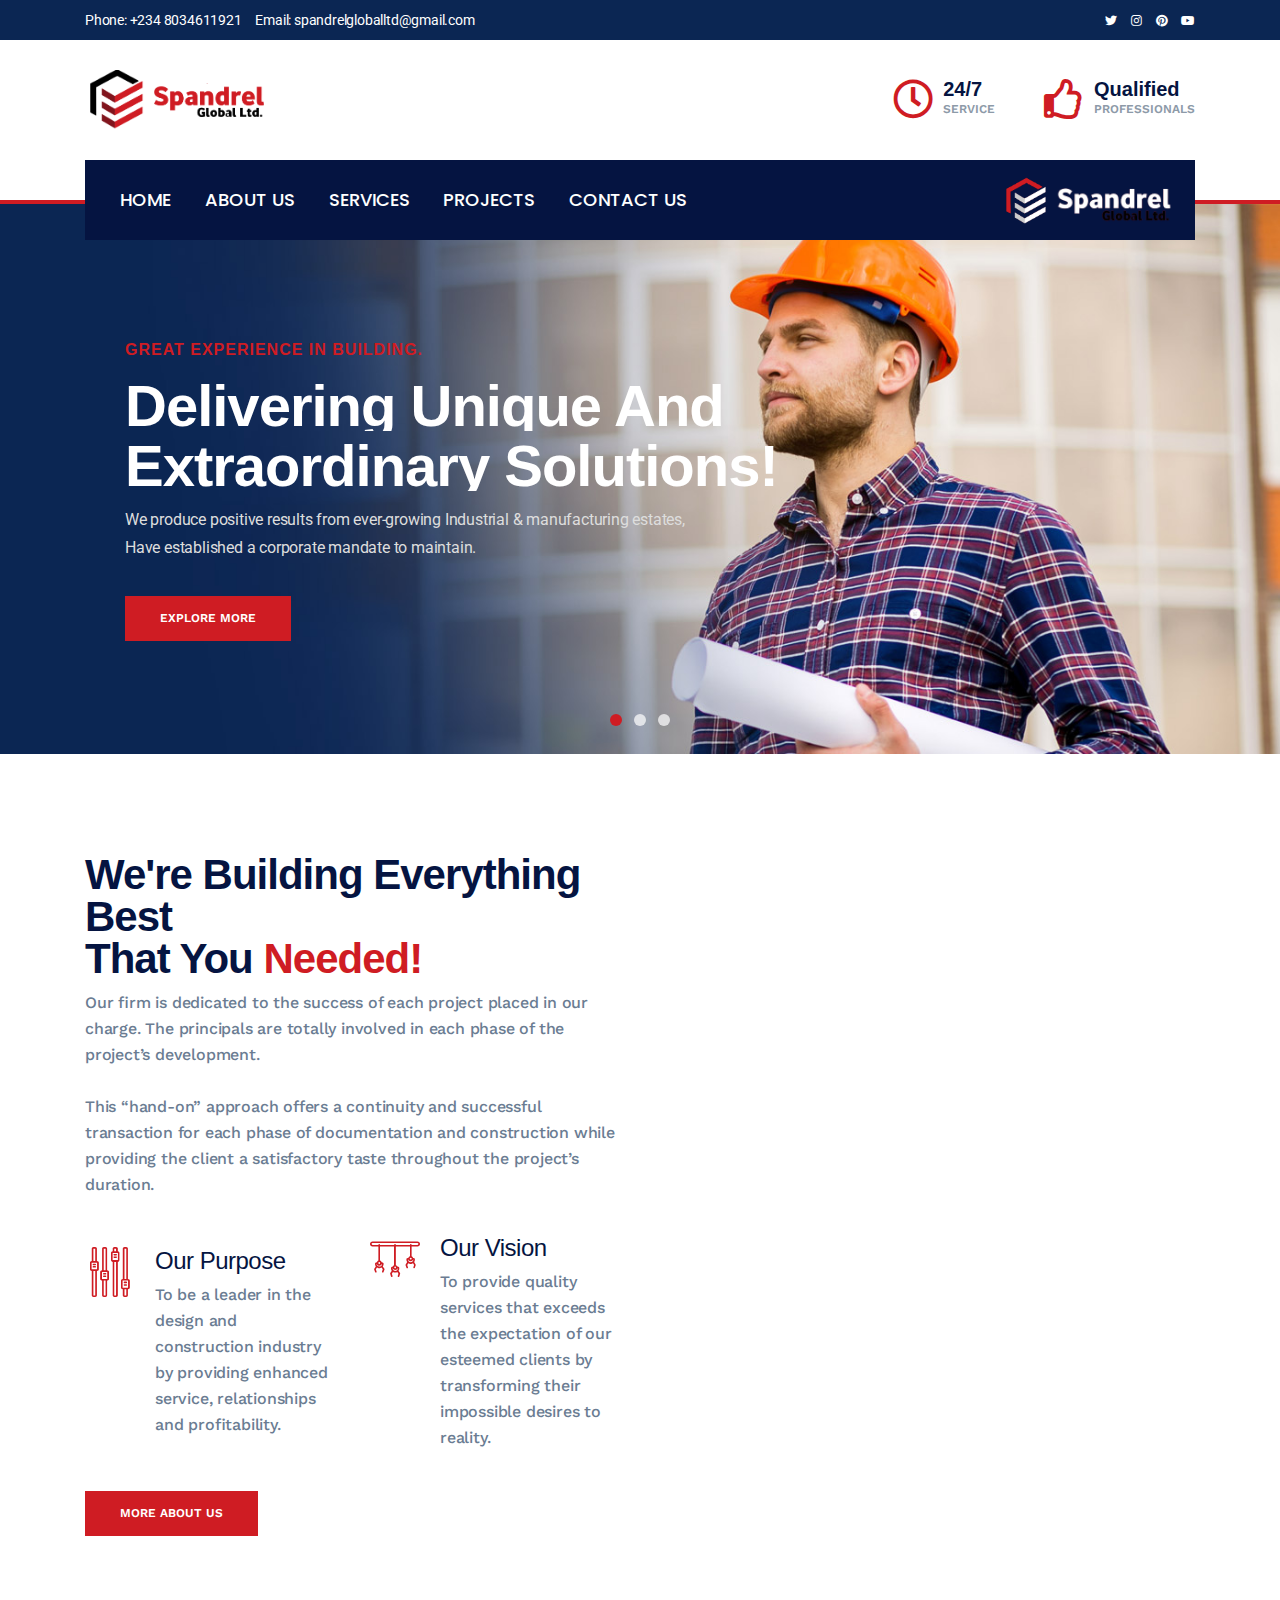
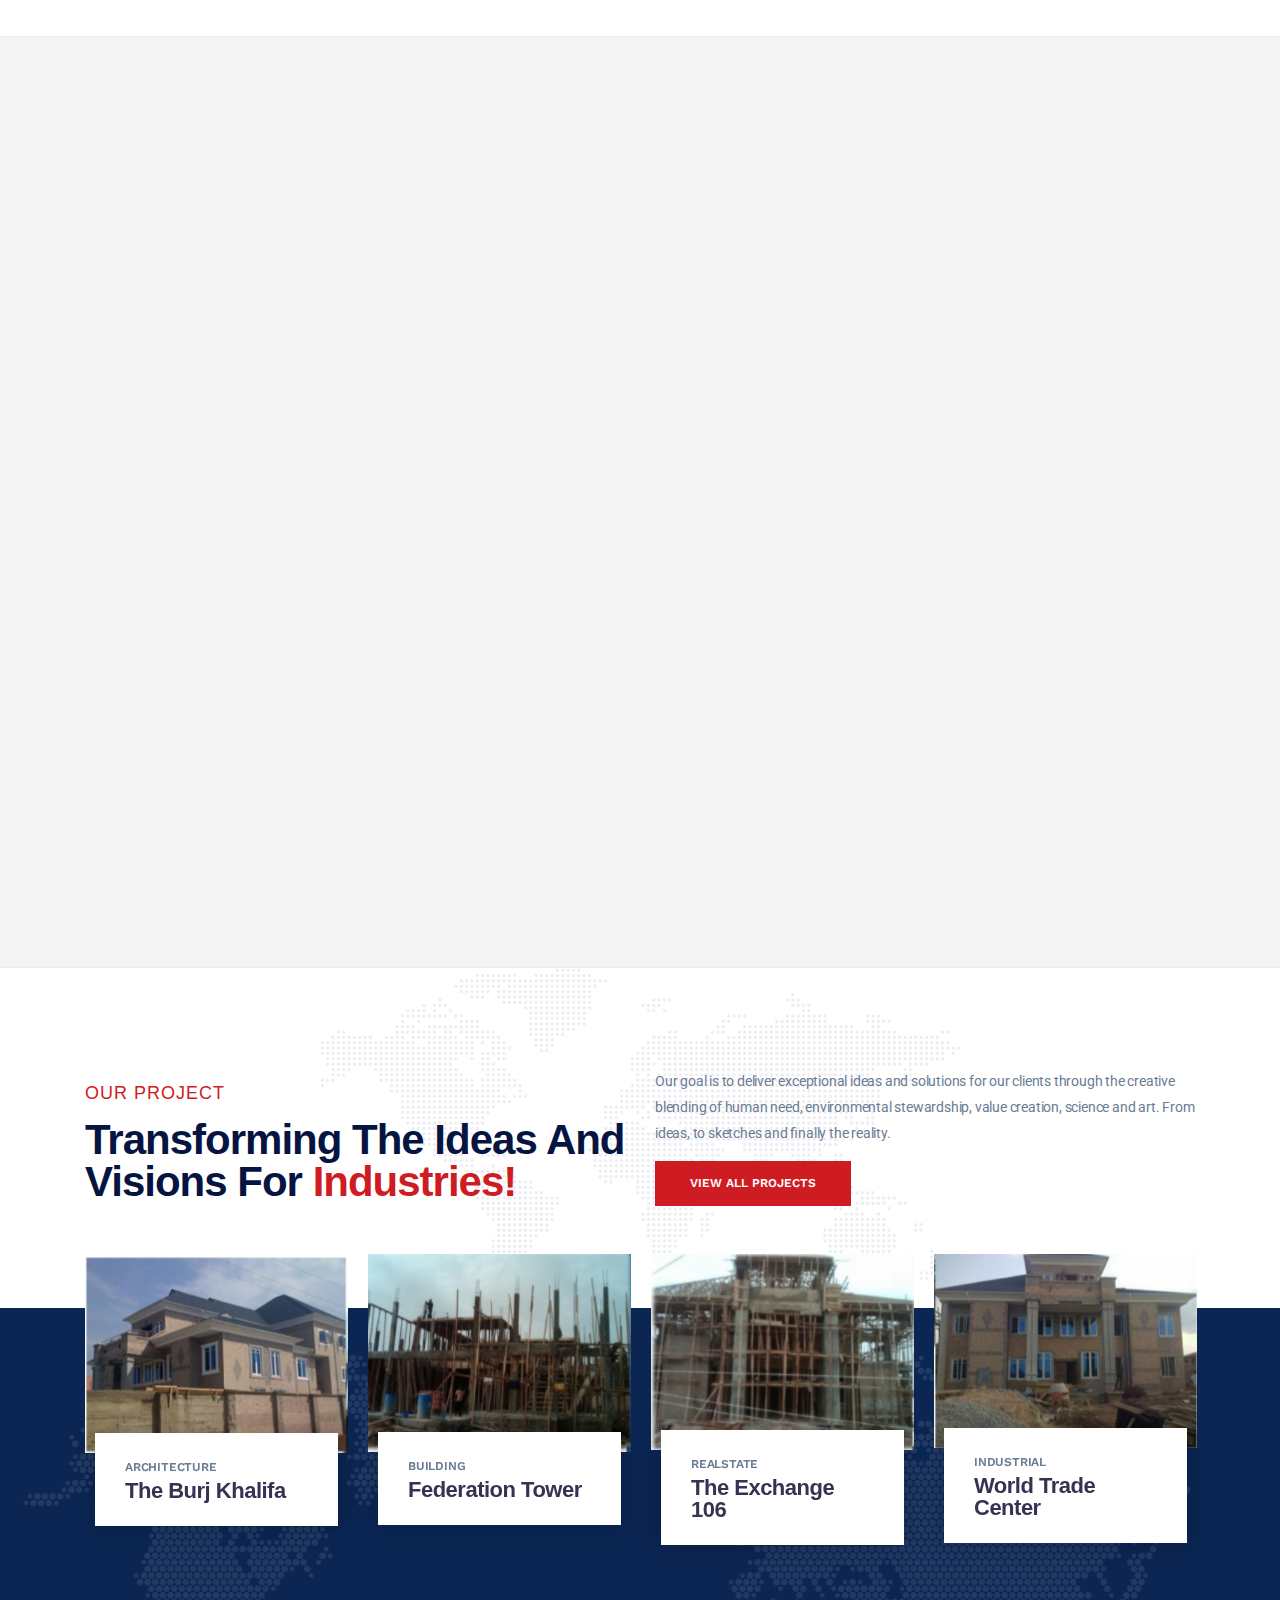
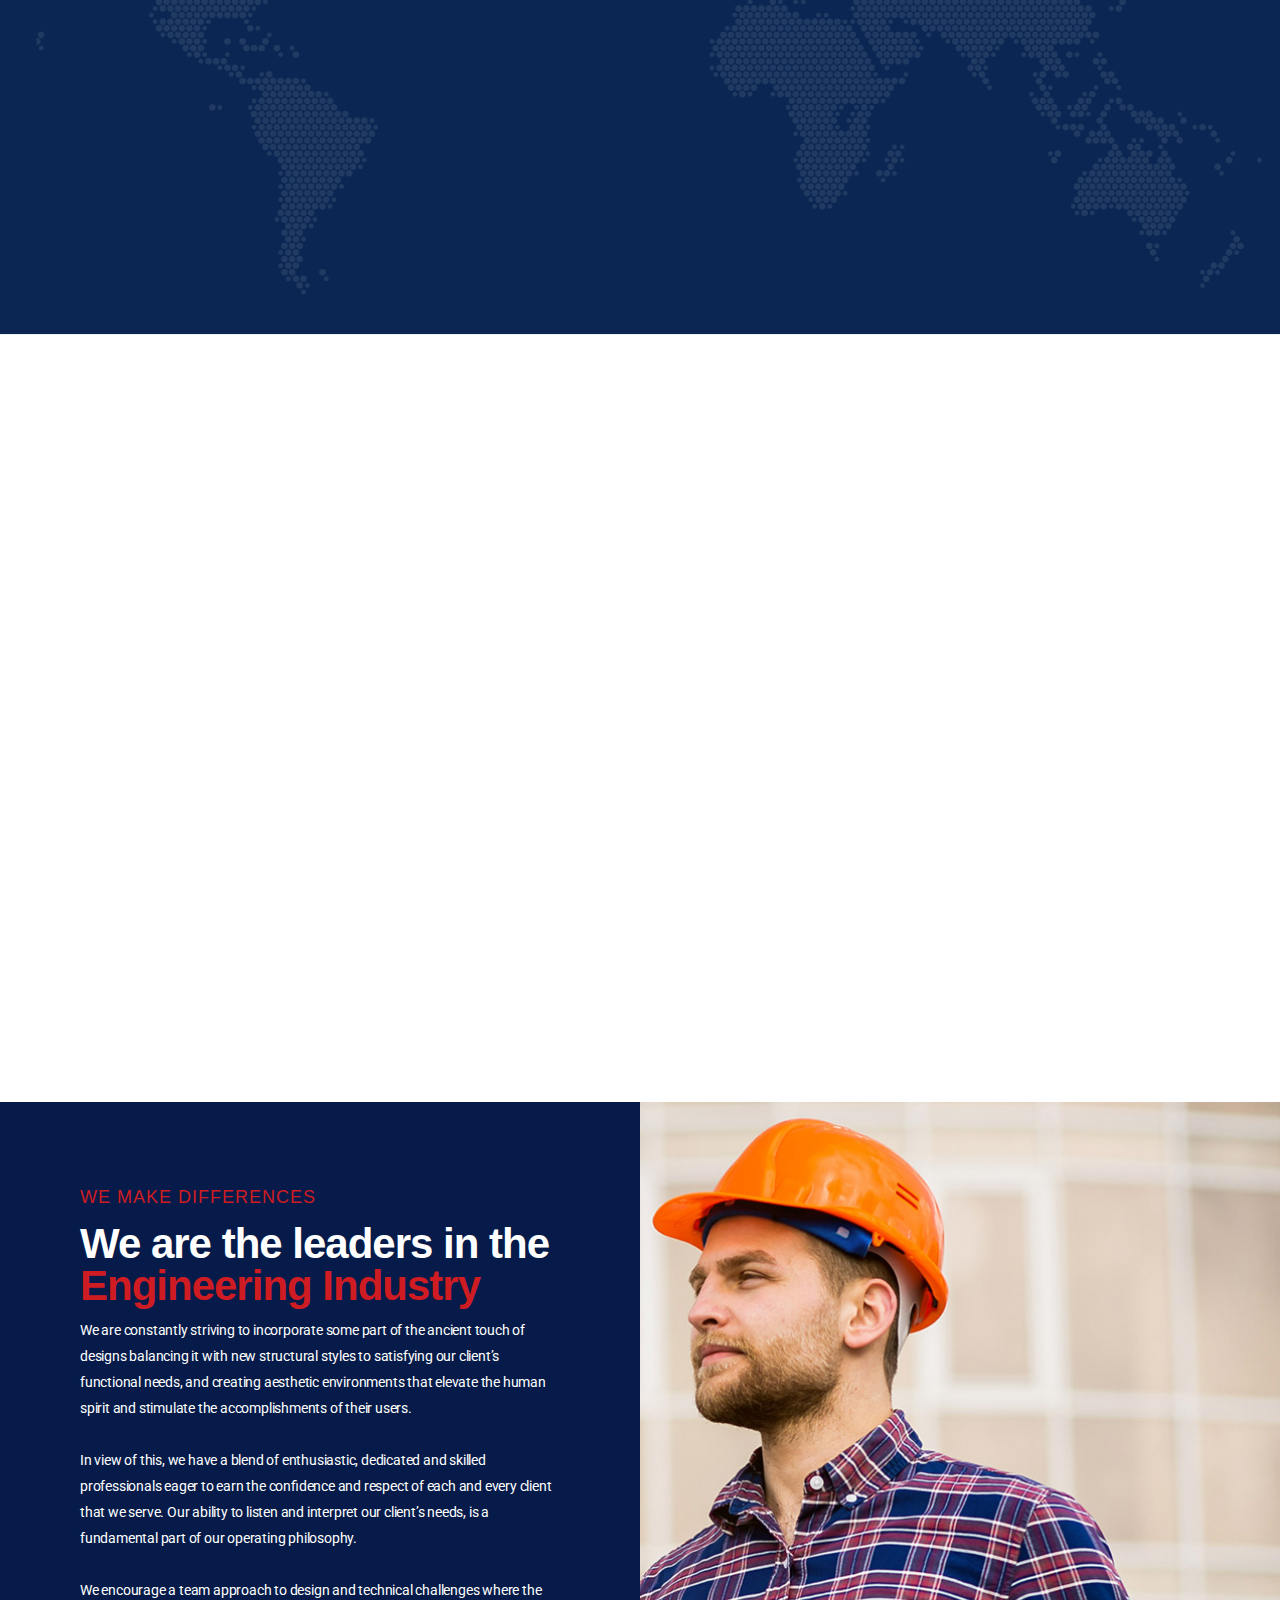
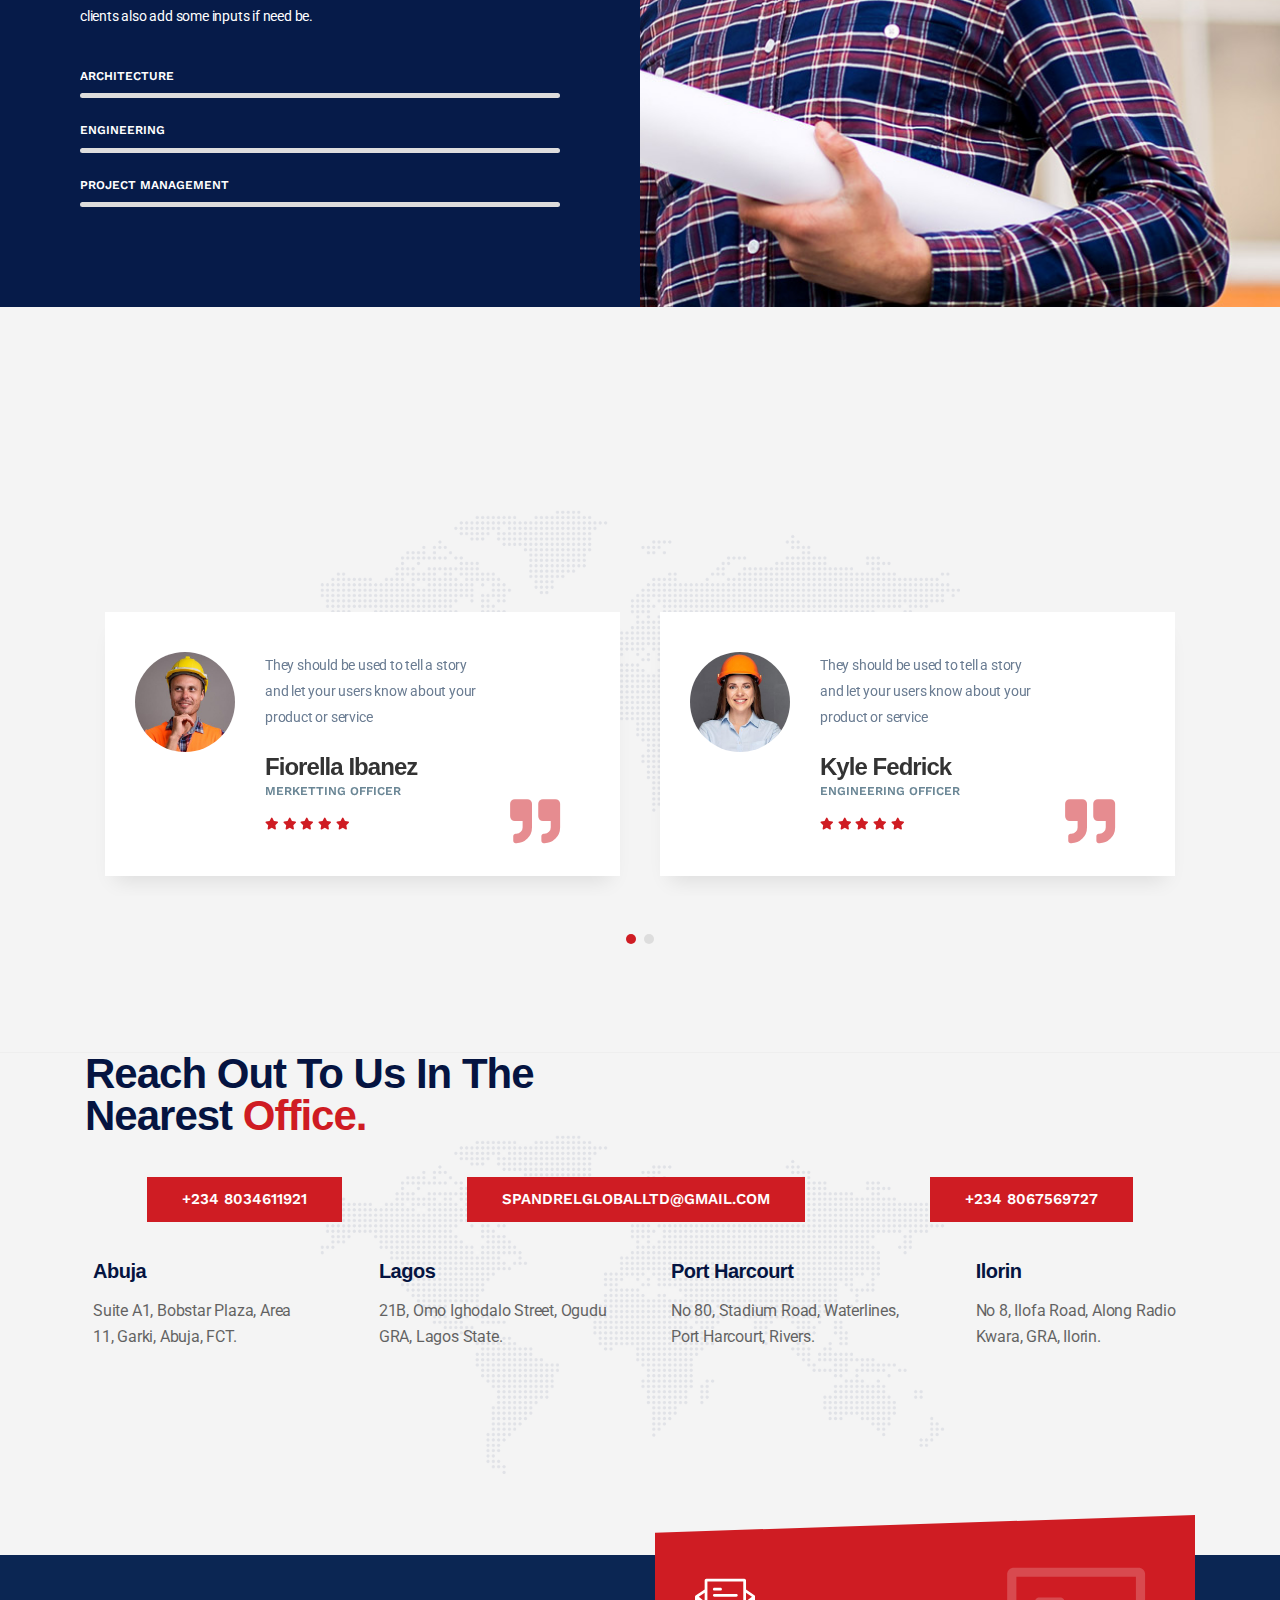
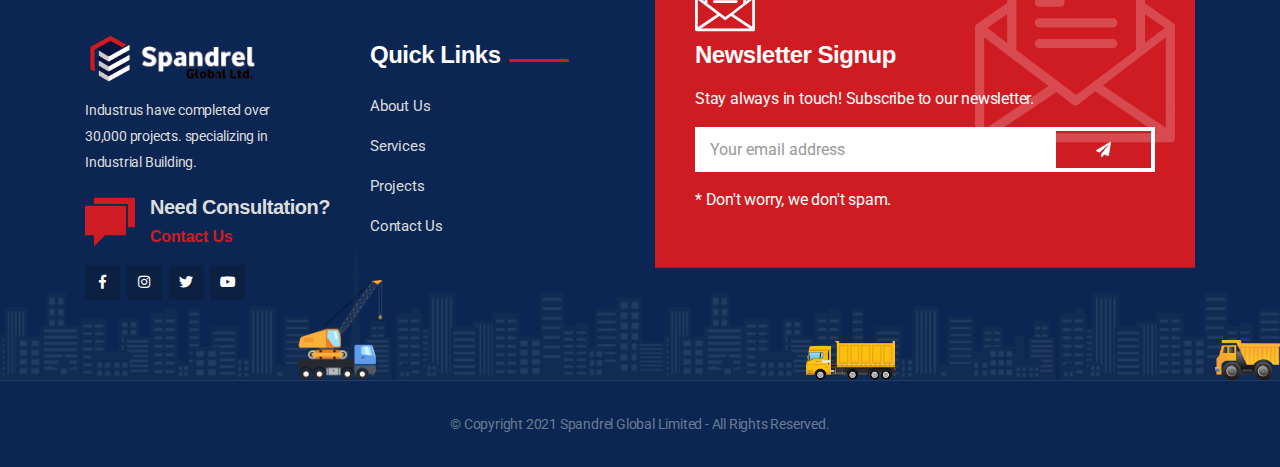
==== index.html @ 62d67d3c "Changed the logo on the footer." ====
<!doctype html>
<!--[if lt IE 7]>      <html class="no-js lt-ie9 lt-ie8 lt-ie7" lang=""> <![endif]-->
<!--[if IE 7]>         <html class="no-js lt-ie9 lt-ie8" lang=""> <![endif]-->
<!--[if IE 8]>         <html class="no-js lt-ie9" lang=""> <![endif]-->
<!--[if gt IE 8]><!--> <html class="no-js" lang="en"> <!--<![endif]-->
    
<!-- Mirrored from html.dynamiclayers.net/te/industrus/index.html by HTTrack Website Copier/3.x [XR&CO'2014], Tue, 16 Nov 2021 10:49:53 GMT -->
<head>
        <meta charset="utf-8">
        <meta name="viewport" content="width=device-width, initial-scale=1">
		<meta name="description" content="Industrial Construction HTML5 Template">
        <meta name="author" content="ThemeEaster">

        <title>Spandrel Global Limited</title>
		<link rel="shortcut icon" type="image/x-icon" href="assets/img/logos/Spandrel-logo-main.png">

        <link rel="stylesheet" href="assets/css/fontawesome.min.css">
        <link rel="stylesheet" href="assets/css/line-awesome.min.css">
        <link rel="stylesheet" href="assets/css/dl-construction-icons.min.css">
        <link rel="stylesheet" href="assets/css/magnific-popup.min.css">
        <link rel="stylesheet" href="assets/css/animate.min.css">
        <link rel="stylesheet" href="assets/css/bootstrap.min.css">
        <link rel="stylesheet" href="assets/css/slick.min.css">
        <link rel="stylesheet" href="assets/css/slider.css">
        <link rel="stylesheet" href="assets/css/splitting.css">
        <link rel="stylesheet" href="assets/css/splitting-cells.css">
        <link rel="stylesheet" href="assets/css/keyframe-animation.css">
        <link rel="stylesheet" href="assets/css/spotlight.css">
        <link rel="stylesheet" href="assets/css/odometer.min.css">
        <link rel="stylesheet" href="assets/css/main.css">
        <link rel="stylesheet" href="assets/css/responsive.css">

        <script src="assets/js/vendor/modernizr-2.8.3-respond-1.4.2.min.js"></script>
    </head>

    <body>
        <!--[if lt IE 8]>
            <p class="browserupgrade">You are using an <strong>outdated</strong> browser. Please <a href="http://browsehappy.com/">upgrade your browser</a> to improve your experience.</p>
        <![endif]-->

        <div class="site-preloader-wrap">
            <div class="spinner"></div>
        </div><!-- /.site-preloader-wrap -->

        <header class="header">
            <div class="top-bar">
                <div class="container">
                    <div class="top-bar-inner">
                        <div class="top-left">
                            <ul>
                                <li>Phone: <a href="tel:+1234567890">+234 8034611921</a></li>
                                <li>Email: <a href="mailto:contact@email.com">spandrelgloballtd@gmail.com</a></li>
                            </ul>
                        </div>
                        <div class="top-right">
                            <ul class="top-social">
                                <li><a href="#" target="_blank"><i class="las la-facebook"></i></a></li>
                                <li><a href="#" target="_blank"><i class="fab fa-twitter"></i></a></li>
                                <li><a href="#" target="_blank"><i class="fab fa-instagram"></i></a></li>
                                <li><a href="#" target="_blank"><i class="fab fa-pinterest"></i></a></li>
                                <li><a href="#" target="_blank"><i class="fab fa-youtube"></i></a></li>
                            </ul>
                        </div>
                    </div>
                </div>
            </div><!-- /.top-bar -->
            <div class="mid-header">
                <div class="container">
                    <div class="mid-header-inner">
                        <div class="header-logo">
                            <a href="index.html">
                                <img src="assets/img/logos/Spandrel-logo-main.png" alt="Logo"/>
                                <img class="logo-text" src="assets/img/logos/Spandrel-logo-main-text.png" alt="Logo"/>
                            </a>
                        </div>
                        <div class="mid-header-right">
                            <ul>
                                <li>
                                    <div class="icon">
                                        <i class="far fa-clock"></i>
                                    </div>
                                    <span>24/7</span>Service
                                </li>
                                <li>
                                    <div class="icon">
                                        <i class="far fa-thumbs-up"></i>
                                    </div>
                                    <span>Qualified</span>Professionals
                                </li>
                            </ul>
                        </div>
                    </div>
                </div>
            </div><!-- /.mid-header -->
            <div class="primary-header">
                <div class="container">
                    <div class="primary-header-inner">
                        <div class="header-menu-wrap">
                            <ul class="dl-menu">
                                <li><a href="index.html#">Home</a></li>
                                <li><a href="about.html#">About Us</a></li>
                                <li><a href="services.html#">Services</a></li>
                                <li><a href="projects.html#">Projects</a></li>
                                <li><a href="index.html#contacts">Contact Us</a></li>
                            </ul>
                        </div><!-- /.header-menu-wrap -->
                        <div class="header-right">
                            <!--<div class="search-icon dl-search-icon"><i class="fas fa-search"></i></div>
                            <a class="header-btn" href="contact.html">Request Quote<span></span></a>--.
                            <!-- Burger menu -->
                            <a href="index.html">
                                <img class="da-logo" src="assets/img/logos/nav-bg-logo-2.png" alt="Logo"/>
                                <img class="da-logo-text" src="assets/img/logos/nav-bg-logo-text.png" alt="Logo"/>
                            </a>
                            <div class="mobile-menu-icon">
                                <div class="burger-menu">
                                    <div class="line-menu line-half first-line"></div>
                                    <div class="line-menu"></div>
                                    <div class="line-menu line-half last-line"></div>
                                </div>
                            </div>
                        </div><!-- /.header-right -->
                    </div><!-- /.primary-header-inner -->
                </div>
            </div><!-- /.primary-header-two -->
        </header><!-- /.header -->

        <div id="dl-popup-search-box">
            <div class="box-inner-wrap d-flex align-items-center">
                <form id="form" action="#" method="get" role="search">
                    <input id="popup-search" type="text" name="s" placeholder="Type keywords here..." />
                    <button id="popup-search-button" type="submit" name="submit"><i class="fas fa-search"></i></button>
                </form>
            </div>
        </div><!-- /#dl-popup-search-box -->

        <div id="main-slider" class="main-slider">
            <div class="single-slide">
                <div class="bg-img kenburns-top" style="background-image: url(assets/img/slider-1.jpg);"></div>
                <div class="slider-content-wrap d-flex align-items-center">
                    <div class="container">
                        <div class="slider-content">
                            <div class="slider-caption medium"><div class="inner-layer"><div data-animation="fade-in-top" data-delay="0.5s">Great Experience in Building.</div></div></div>
                            <div class="slider-caption big"><div class="inner-layer"><div data-animation="reveal-text" data-delay="1s">Delivering Unique And</div></div>
                            </div>
                            <div class="slider-caption big"><div class="inner-layer"><div data-animation="reveal-text" data-delay="1.5s">Extraordinary Solutions!</div></div></div>
                            <div class="slider-caption small"><div class="inner-layer"><div data-animation="fade-in-bottom" data-delay="2s">We produce positive results from ever-growing Industrial &amp; manufacturing estates, <br>Have established a corporate mandate to maintain.</div></div></div>
                            <div class="slider-btn-group justify-content-left">
                                <div class="inner-layer">
                                    <a href="about.html" class="slider-btn" data-animation="fade-in-bottom" data-delay="2.5s">Explore More</a>
                                </div>
                            </div>
                        </div>
                    </div>
                </div>
            </div><!--Slide-1-->
            <div class="single-slide">
                <div class="bg-img kenburns-top" style="background-image: url(assets/img/slider-2.jpg);"></div>
                <div class="slider-content-wrap d-flex align-items-center">
                    <div class="container">
                        <div class="slider-content">
                            <div class="slider-caption medium"><div class="inner-layer"><div data-animation="fade-in-top" data-delay="0.5s">Great Experience in Building.</div></div></div>
                            <div class="slider-caption big"><div class="inner-layer"><div data-animation="reveal-text" data-delay="1s">We Are Professional For</div></div>
                            </div>
                            <div class="slider-caption big"><div class="inner-layer"><div data-animation="reveal-text" data-delay="1.5s">Industrial Solutions!</div></div></div>
                            <div class="slider-caption small"><div class="inner-layer"><div data-animation="fade-in-bottom" data-delay="2s">We produce positive results from ever-growing Industrial &amp; manufacturing estates, <br>Have established a corporate mandate to maintain.</div></div></div>
                            <div class="slider-btn-group justify-content-left">
                                <div class="inner-layer">
                                    <a href="about.html" class="slider-btn" data-animation="fade-in-bottom" data-delay="2.5s">Explore More</a>
                                </div>
                            </div>
                        </div>
                    </div>
                </div>
            </div><!--Slide-2-->
            <div class="single-slide">
                <div class="bg-img kenburns-top" style="background-image: url(assets/img/slider-3.jpg);"></div>
                <div class="slider-content-wrap d-flex align-items-center">
                    <div class="container">
                        <div class="slider-content">
                            <div class="slider-caption medium"><div class="inner-layer"><div data-animation="fade-in-top" data-delay="0.5s">Great Experience in Building.</div></div></div>
                            <div class="slider-caption big"><div class="inner-layer"><div data-animation="reveal-text" data-delay="1s">Committed To Superior</div></div>
                            </div>
                            <div class="slider-caption big"><div class="inner-layer"><div data-animation="reveal-text" data-delay="1.5s">Quality And Results!</div></div></div>
                            <div class="slider-caption small"><div class="inner-layer"><div data-animation="fade-in-bottom" data-delay="2s">We produce positive results from ever-growing Industrial &amp; manufacturing estates, <br>Have established a corporate mandate to maintain.</div></div></div>
                            <div class="slider-btn-group justify-content-left">
                                <div class="inner-layer">
                                    <a href="about.html" class="slider-btn" data-animation="fade-in-bottom" data-delay="2.5s">Explore More</a>
                                </div>
                            </div>
                        </div>
                    </div>
                </div>
            </div><!--Slide-3-->
        </div><!-- slider-section -->

        <section class="about-section padding bd-bottom">
            <div class="container">
                <div class="row d-flex align-items-center">
                    <div class="col-md-6 sm-padding wow fadeInLeft" data-wow-delay="200ms">
                        <div class="section-heading mb-30">
                            <h2>We're Building Everything Best <br>That You <span>Needed!</span></h2>
                            <p>Our ﬁrm is dedicated to the
                                success of each project placed in
                                our charge. The principals are
                                totally involved in each phase of
                                the project’s development. <br><br>
                                
                                This “hand-on” approach offers a
                                continuity and successful
                                transaction for each phase of
                                documentation and construction
                                while providing the client a
                                satisfactory taste throughout
                                the project’s duration.
                            </p>
                        </div>
                        <div class="row d-flex align-items-center">
                            <div class="col-md-6">
                                <div class="about-list">
                                    <div class="about-icon">
                                        <i class="dl dl-levels"></i>
                                    </div>
                                    <div class="about-content">
                                        <h3>Our Purpose</h3>
                                        <p>To be a leader in the design and construction industry
                                            by providing enhanced service, relationships and
                                            proﬁtability.</p>
                                    </div>
                                </div>
                            </div>
                            <div class="col-md-6">
                                <div class="about-list">
                                    <div class="about-icon">
                                        <i class="dl dl-industrial-robot-8"></i>
                                    </div>
                                    <div class="about-content">
                                        <h3>Our Vision</h3>
                                        <p>To provide quality services that exceeds the expectation
                                            of our esteemed clients by transforming their impossible
                                            desires to reality.</p>
                                    </div>
                                </div>
                            </div>
                        </div>
                        <div class="sign">
                            <a href="about.html" class="default-btn">More about us <span></span></a>
                        </div>
                    </div>
                    <div class="col-md-6 sm-padding wow fadeInRight" data-wow-delay="200ms">
                        <div class="about-img">
                            <img src="assets/img/about-img-03.png" alt="">
                            <div class="exp-box">
                                <h3>25 Years Of <br>Experiences</h3>
                            </div>
                        </div>
                    </div>
                </div>
            </div>
        </section><!-- /. about-section -->

        <section class="service-section padding bd-bottom bg-grey">
            <div class="container">
               <div class="section-heading mb-40 text-center wow fadeInUp" data-wow-delay="200ms">
                    <h4 class="sub-heading">Our Services</h4>
                    <h2>High Quality Construction Solutions <br>For Residentials, Industries &amp; <span>Governments!</span></h2>
                    <p>Construction is a general term meaning the art and science to <br>form objects systems organizations.</p>
                </div><!-- /.section-heading -->
                <div class="row">
                    <div class="col-lg-4 col-md-6 sm-padding wow fadeInUp" data-wow-delay="200ms">
                        <div class="service-box">
                            <img src="assets/img/post-4-768x512.jpg" alt="post">
                            <div class="service-icon p-1">
                                <img src="assets/img/icons/architect.svg">
                            </div>
                            <div class="service-content">
                                <a href="service.html"><h3>Architecture</h3></a>
                                <p>We produce positive results from growing Industrial estates, we have established a corporate or mandate,</p>
                                <a href="service.html" class="read-more">Read More</a>
                            </div>
                        </div>
                    </div>
                    <div class="col-lg-4 col-md-6 sm-padding wow fadeInUp" data-wow-delay="300ms">
                        <div class="service-box">
                            <img src="assets/img/post-3-768x512.jpg" alt="post">
                            <div class="service-icon p-1">
                                <img src="assets/img/icons/engineer.svg">
                            </div>
                            <div class="service-content">
                                <a href="service.html"><h3>Engineering</h3></a>
                                <p>We produce positive results from growing Industrial estates, we have established a corporate or mandate,</p>
                                <a href="service.html" class="read-more">Read More</a>
                            </div>
                        </div>
                    </div>
                    <div class="col-lg-4 col-md-6 sm-padding wow fadeInUp" data-wow-delay="400ms">
                        <div class="service-box">
                            <img src="assets/img/post-8-768x512.jpg" alt="post">
                            <div class="service-icon p-1">
                                <img src="assets/img/icons/manager.svg">
                            </div>
                            <div class="service-content">
                                <a href="service.html"><h3>Project Management</h3></a>
                                <p>We produce positive results from growing Industrial estates, we have established a corporate or mandate,</p>
                                <a href="service.html" class="read-more">Read More</a>
                            </div>
                        </div>
                    </div>
                </div>
            </div>
        </section><!-- /. service-section -->

        <section class="project-section bd-bottom">
            <div class="container">
                <div class="row d-flex align-items-center">
                    <div class="col-md-6">
                        <div class="section-heading mb-40">
                            <h4>Our Project</h4>
                            <h2>Transforming The Ideas And <br>Visions For <span>Industries!</span></h2>
                        </div>
                    </div>
                    <div class="col-md-6">
                        <div class="section-heading mb-40">
                            <p>Our goal is to deliver exceptional ideas
                                and solutions for our clients through the
                                creative blending of human need,
                                environmental stewardship, value
                                creation, science and art. From ideas, to
                                sketches and ﬁnally the reality.</p>
                            <a href="project-4-col.html" class="default-btn">View all projects <span></span></a>
                        </div>
                    </div>
                </div>
                <div class="slider project-carousel nav-style dl-lb-gallery">
                    <div class="project-item">
                       <div class="project-thumb">
                           <img src="assets/img/proofs/proof-1.png" alt="project">
                            <div class="project-view">
                                <a class="dl-lightbox" href="assets/img/project-1-768x600%20.jpg"><i class="fas fa-plus"></i></a>
                            </div>
                        </div>
                        <div class="project-content">
                            <a href="project-4-col.html" class="cat">Architecture</a>
                            <h3><a href="project-4-col.html">The Burj Khalifa</a></h3>
                        </div>
                    </div>
                    <div class="project-item">
                       <div class="project-thumb">
                           <img src="assets/img/proofs/proof-2.png" alt="project">
                           <div class="project-view">
                                <a class="dl-lightbox" href="assets/img/project-2-768x600.jpg"><i class="fas fa-plus"></i></a>
                           </div>
                        </div>
                        <div class="project-content">
                            <a href="project-4-col.html" class="cat">Building</a>
                            <h3><a href="project-4-col.html">Federation Tower</a></h3>
                        </div>
                    </div>
                    <div class="project-item">
                       <div class="project-thumb">
                           <img src="assets/img/proofs/proof-3.png" alt="project">
                            <div class="project-view">
                            <a class="dl-lightbox" href="assets/img/project-3-768x600.jpg"><i class="fas fa-plus"></i></a>
                            </div>
                        </div>
                        <div class="project-content">
                            <a href="project-4-col.html" class="cat">Realstate</a>
                            <h3><a href="project-4-col.html">The Exchange 106</a></h3>
                        </div>
                    </div>
                    <div class="project-item">
                       <div class="project-thumb">
                           <img src="assets/img/proofs/proof-4.png" alt="project">
                               <div class="project-view">
                                <a class="dl-lightbox" href="assets/img/project-4-768x600.jpg"><i class="fas fa-plus"></i></a>
                            </div>
                        </div>
                        <div class="project-content">
                            <a href="project-4-col.html" class="cat">Industrial</a>
                            <h3><a href="project-4-col.html">World Trade Center</a></h3>
                        </div>
                    </div>
                    <div class="project-item">
                       <div class="project-thumb">
                           <img src="assets/img/proofs/proof-5.png" alt="project">
                            <div class="project-view">
                                <a class="dl-lightbox" href="assets/img/project-5-768x600.jpg"><i class="fas fa-plus"></i></a>
                            </div>
                        </div>
                        <div class="project-content">
                            <a href="project-4-col.html" class="cat">Realstate</a>
                            <h3><a href="project-4-col.html">Vincom Landmark 81</a></h3>
                        </div>
                    </div>
                </div>
             </div>
            <div class="counter-wrapper padding">
               <div class="bg-pattern"></div>
                <div class="container">
                    <div class="row d-flex align-items-center mt-50">
                    <div class="col-lg-4 wow fadeInUp" data-wow-delay="200ms">
                        <div class="section-heading light">
                            <h4>Some Facts</h4>
                            <h2>Delivering The Most<br> Innovation <span>Goals!</span></h2>
                        </div>
                    </div>
                    <div class="col-lg-2 col-md-6 sm-padding wow fadeInUp" data-wow-delay="300ms">
                        <div class="counter-item">
                            <div class="counter-content">
                                <h3><span class="odometer" data-count="3,245">00</span></h3>
                                <h4>Projects Complete</h4>
                            </div>
                        </div>
                    </div>
                    <div class="col-lg-2 col-md-6 sm-padding wow fadeInUp" data-wow-delay="400ms">
                        <div class="counter-item">
                            <div class="counter-content">
                                <h3><span class="odometer" data-count="2,518">00</span></h3>
                                <h4>Happy Customer</h4>
                            </div>
                        </div>
                    </div>
                    <div class="col-lg-2 col-md-6 sm-padding wow fadeInUp" data-wow-delay="500ms">
                        <div class="counter-item">
                            <div class="counter-content">
                                <h3><span class="odometer" data-count="6274">00</span></h3>
                                <h4>Hours Worked</h4>
                            </div>
                        </div>
                    </div>
                    <div class="col-lg-2 col-md-6 sm-padding wow fadeInUp" data-wow-delay="600ms">
                        <div class="counter-item">
                            <div class="counter-content">
                                <h3><span class="odometer" data-count="3245">00</span></h3>
                                <h4>Worldwide Brunch</h4>
                            </div>
                        </div>
                    </div>
                </div>
                </div>
            </div>
        </section><!-- ./ project-section -->

        <section class="team-section padding">
            <div class="container">
                <div class="section-heading mb-40 text-center wow fadeInUp" data-wow-delay="200ms">
                    <h4 class="sub-heading">Leadership team</h4>
                    <h2>Expert Dedicated <span>Team</span></h2>
                    <p>Construction is a general term meaning the art and science to <br>form objects systems organizations.</p>
                </div><!-- /.section-heading -->
                <div class="row">
                    <div class="col-lg-3 col-md-6 sm-padding wow fadeInUp" data-wow-delay="200ms">
                        <div class="team-box">
                            <div class="team-thumb">
                                <img src="assets/img/team/emmanuel-ikwuegbu-KHO_jvns5Xc-unsplash.jpg" alt="team">
                                <div class="shape-1"></div>
                                <div class="shape-2"></div>
                                <div class="team-content">
                                    <h3>ADEJUMO ADEYANJU <span>Engineering officer</span></h3>
                                </div>
                                <ul class="team-social">
                                    <li><a href="#"><i class="fab fa-facebook-f"></i></a></li>
                                    <li><a href="#"><i class="fab fa-twitter"></i></a></li>
                                    <li><a href="#"><i class="fab fa-instagram"></i></a></li>
                                    <li><a href="#"><i class="fab fa-linkedin"></i></a></li>
                                </ul>
                            </div>
                        </div>
                    </div>
                    <div class="col-lg-3 col-md-6 sm-padding wow fadeInUp" data-wow-delay="300ms">
                        <div class="team-box">
                            <div class="team-thumb">
                                <img src="assets/img/team/thisisengineering-raeng-q1-zGTPk1Co-unsplash.jpg" alt="team">
                                <div class="shape-1"></div>
                                <div class="shape-2"></div>
                                <div class="team-content">
                                    <h3>ADEYEMI ADELOWO<span>Engineer</span></h3>
                                </div>
                                <ul class="team-social">
                                    <li><a href="#"><i class="fab fa-facebook-f"></i></a></li>
                                    <li><a href="#"><i class="fab fa-twitter"></i></a></li>
                                    <li><a href="#"><i class="fab fa-instagram"></i></a></li>
                                    <li><a href="#"><i class="fab fa-linkedin"></i></a></li>
                                </ul>
                            </div>
                        </div>
                    </div>
                    <div class="col-lg-3 col-md-6 sm-padding wow fadeInUp" data-wow-delay="400ms">
                        <div class="team-box">
                            <div class="team-thumb">
                                <img src="assets/img/team/fabio-lucas-1Z1wTrhH1Ck-unsplash.jpg" alt="team">
                                <div class="shape-1"></div>
                                <div class="shape-2"></div>
                                <div class="team-content">
                                    <h3>OLUKOYA OLUSEGUN<span>Architect</span></h3>
                                </div>
                                <ul class="team-social">
                                    <li><a href="#"><i class="fab fa-facebook-f"></i></a></li>
                                    <li><a href="#"><i class="fab fa-twitter"></i></a></li>
                                    <li><a href="#"><i class="fab fa-instagram"></i></a></li>
                                    <li><a href="#"><i class="fab fa-linkedin"></i></a></li>
                                </ul>
                            </div>
                        </div>
                    </div>
                    <div class="col-lg-3 col-md-6 sm-padding wow fadeInUp" data-wow-delay="500ms">
                        <div class="team-box">
                            <div class="team-thumb">
                                <img src="assets/img/team/emmanuel-ikwuegbu-xdS9XEoKBLY-unsplash.jpg" alt="team">
                                <div class="shape-1"></div>
                                <div class="shape-2"></div>
                                <div class="team-content">
                                    <h3>TUNMO AYOTUNDE<span>Architect</span></h3>
                                </div>
                                <ul class="team-social">
                                    <li><a href="#"><i class="fab fa-facebook-f"></i></a></li>
                                    <li><a href="#"><i class="fab fa-twitter"></i></a></li>
                                    <li><a href="#"><i class="fab fa-instagram"></i></a></li>
                                    <li><a href="#"><i class="fab fa-linkedin"></i></a></li>
                                </ul>
                            </div>
                        </div>
                    </div>
                </div>
            </div>
        </section><!-- ./ team-section -->

        <section class="skills-section">
            <div class="container-fluid">
                <div class="row">
                    <div class="col-md-6 no-padding">
                        <div class="skills-info">
                            <div class="section-heading mb-40">
                                <h4 class="sub-heading">we make differences</h4>
                                <h2>We are the leaders in the<br> <span>Engineering Industry</span></h2>
                                <p>We are constantly striving to
                                    incorporate some part of the ancient
                                    touch of designs balancing it with
                                    new structural styles to satisfying
                                    our client’s functional needs, and
                                    creating aesthetic environments
                                    that elevate the human spirit and
                                    stimulate the accomplishments of
                                    their users.<br><br>
                                
                                    In view of this, we have a blend of
                                    enthusiastic, dedicated and skilled professionals eager to earn the
                                    conﬁdence and respect of each and
                                    every client that we serve. Our
                                    ability to listen and interpret our
                                    client’s needs, is a fundamental part
                                    of our operating philosophy.<br><br>

                                    We encourage a team approach to
                                    design and technical challenges
                                    where the clients also add some
                                    inputs if need be.
                                </p>
                            </div><!-- /.section-heading -->
                            <ul class="skills-items">
                                <li class="skills-item">
                                    <h5>Architecture</h5>
                                    <div class="progress">
                                        <div class="progress-bar wow slideInLeft" data-wow-delay="0ms" data-wow-duration="2000ms" style="width: 85%;">
                                            <span>85%</span>
                                        </div>
                                    </div>
                                </li>
                                <li class="skills-item">
                                    <h5>Engineering</h5>
                                    <div class="progress">
                                        <div  class="progress-bar wow slideInLeft" data-wow-delay="200ms" data-wow-duration="2000ms" style="width: 75%;" role="progressbar">
                                            <span>75%</span>
                                        </div>
                                    </div>
                                </li>
                                <li class="skills-item">
                                    <h5>Project Management</h5>
                                    <div class="progress">
                                        <div class="progress-bar wow slideInLeft" data-wow-delay="300ms" data-wow-duration="2000ms" style="width: 90%;" role="progressbar">
                                            <span>90%</span>
                                        </div>
                                    </div>
                                </li>
                            </ul>
                            <!--<a href="https://www.youtube.com/watch?v=MLpWrANjFbI" class="play-btn popup-youtube">
                                <svg enable-background="new 0 0 41.999 41.999" version="1.1" viewBox="0 0 41.999 41.999" xml:space="preserve" xmlns="http://www.w3.org/2000/svg"><path d="M36.068,20.176l-29-20C6.761-0.035,6.363-0.057,6.035,0.114C5.706,0.287,5.5,0.627,5.5,0.999v40  c0,0.372,0.206,0.713,0.535,0.886c0.146,0.076,0.306,0.114,0.465,0.114c0.199,0,0.397-0.06,0.568-0.177l29-20  c0.271-0.187,0.432-0.494,0.432-0.823S36.338,20.363,36.068,20.176z M7.5,39.095V2.904l26.239,18.096L7.5,39.095z"></path>
                                </svg>
                                <div class="ripple"></div>
                            </a>-->
                        </div>
                    </div>
                </div>
            </div>
        </section><!-- ./skills-section -->

        <section class="testimonials-section bg-grey padding bd-bottom">
            <div class="container">
                <div class="section-heading mb-40 text-center wow fadeInUp" data-wow-delay="200ms">
                    <h4 class="sub-heading">Tesimonials</h4>
                    <h2>Words From <span>Clients!</span></h2>
                    <p>Construction is a general term meaning the art and science to <br>form objects systems organizations.</p>
                </div><!-- /.section-heading -->
                <div class="slider testimonials-carousel nav-style carousel-dots">
                    <div class="testi-item">
                       <div class="testi-thumb">
                           <img src="assets/img/testimonial-1.jpg" alt="'img">
                       </div>
                        <div class="testi-content">
                            <p>They should be used to tell a story <br>and let your users know about your <br>product or service</p>
                            <h3>Fiorella Ibanez <span>Merketting Officer</span></h3>
                            <ul class="ratings">
                                <li><i class="fas fa-star"></i></li>
                                <li><i class="fas fa-star"></i></li>
                                <li><i class="fas fa-star"></i></li>
                                <li><i class="fas fa-star"></i></li>
                                <li><i class="fas fa-star"></i></li>
                            </ul>
                            <i class="fa fa-quote-right quote-icon"></i>
                        </div>
                    </div>
                    <div class="testi-item">
                       <div class="testi-thumb">
                           <img src="assets/img/testimonial-2.jpg" alt="'img">
                       </div>
                        <div class="testi-content">
                            <p>They should be used to tell a story <br>and let your users know about your <br>product or service</p>
                            <h3>Kyle Fedrick <span>Engineering Officer</span></h3>
                            <ul class="ratings">
                                <li><i class="fas fa-star"></i></li>
                                <li><i class="fas fa-star"></i></li>
                                <li><i class="fas fa-star"></i></li>
                                <li><i class="fas fa-star"></i></li>
                                <li><i class="fas fa-star"></i></li>
                            </ul>
                            <i class="fa fa-quote-right quote-icon"></i>
                        </div>
                    </div>
                    <div class="testi-item">
                       <div class="testi-thumb">
                           <img src="assets/img/testimonial-3.jpg" alt="'img">
                       </div>
                        <div class="testi-content">
                            <p>They should be used to tell a story <br>and let your users know about your <br>product or service</p>
                            <h3>Jose Carpio <span>Field Officer</span></h3>
                            <ul class="ratings">
                                <li><i class="fas fa-star"></i></li>
                                <li><i class="fas fa-star"></i></li>
                                <li><i class="fas fa-star"></i></li>
                                <li><i class="fas fa-star"></i></li>
                                <li><i class="fas fa-star"></i></li>
                            </ul>
                            <i class="fa fa-quote-right quote-icon"></i>
                        </div>
                    </div>
                </div>
            </div>
        </section><!-- ./testimonial-section -->

        <!--<div class="sponsor-section">
            <div class="container">
                <div class="slider sponsor-carousel nav-style">
                    <div class="sponsor-item">
                        <img src="assets/img/sponsor-1.png" alt="sponsor">
                    </div>
                    <div class="sponsor-item">
                        <img src="assets/img/sponsor-2.png" alt="sponsor">
                    </div>
                    <div class="sponsor-item">
                        <img src="assets/img/sponsor-3.png" alt="sponsor">
                    </div>
                    <div class="sponsor-item">
                        <img src="assets/img/sponsor-4.png" alt="sponsor">
                    </div>
                    <div class="sponsor-item">
                        <img src="assets/img/sponsor-5.png" alt="sponsor">
                    </div>
                    <div class="sponsor-item">
                        <img src="assets/img/sponsor-6.png" alt="sponsor">
                    </div>
                    <div class="sponsor-item">
                        <img src="assets/img/sponsor-3.png" alt="sponsor">
                    </div>
                </div>
            </div>
        </div><!-- ./ sponsor-section -->

        <section id="contacts" class="contact-section bg-grey home-contact">
            <div class="container">
                <div class="row d-flex align-items-center">
                    <div class="col-lg-12 col-md-12">
                        <div class="contact-content">
                            <div class="section-heading mb-40">
                                <h2>Reach Out To Us In The <br>Nearest <span>Office.</span></h2>
                            </div>
                            <ul class="contact-lines d-flex justify-content-around mb-4">
                                <li><a href="project-4-col.html" class="default-btn">+234 8034611921<span></span></a></li>
                                <li><a href="project-4-col.html" class="default-btn">spandrelgloballtd@gmail.com<span></span></a></li>
                                <li><a href="project-4-col.html" class="default-btn">+234 8067569727<span></span></a></li>
                            </ul>
                            <ul class="contact-details d-flex justify-content-around mt-4">
                                <li class="an-office px-2 d-flex flex-column mr-5">
                                    <h3 class="d-block w-100">Abuja</h3>
                                    <p>Suite A1, Bobstar Plaza, Area 11, Garki, Abuja, FCT.</p>
                                </li>
                                <li class="an-office px-2 d-flex flex-column mr-5">
                                    <h3 class="d-block w-100">Lagos</h3>
                                    <p>21B, Omo Ighodalo Street, Ogudu GRA, Lagos State.</p>
                                </li>
                                <li class="an-office px-2 d-flex flex-column mr-5">
                                    <h3 class="d-block w-100">Port Harcourt</h3>
                                    <p>No 80, Stadium Road, Waterlines, Port Harcourt, Rivers.</p>
                                </li>
                                <li class="an-office px-2 d-flex flex-column">
                                    <h3 class="d-block w-100">Ilorin</h3>
                                    <p>No 8, Ilofa Road, Along Radio Kwara, GRA, Ilorin.</p>
                                </li>
                            </ul>
                        </div>
                    </div>
                    <!--<div class="col-lg-6 col-md-7">
                        <div class="contact-form">
                            <form action="https://html.dynamiclayers.net/te/industrus/contact.php" method="post" id="ajax_contact" class="form-horizontal">
                                <div class="form-group colum-row row">
                                    <div class="col-sm-6 xs-padding">
                                        <input type="text" id="firstname" name="firstname" class="form-control" placeholder="First Name" required>
                                    </div>
                                    <div class="col-sm-6 xs-padding">
                                        <input type="text" id="lastname" name="lastname" class="form-control" placeholder="Last Name" required>
                                    </div>
                                </div>
                                <div class="form-group row">
                                    <div class="col-sm-6 xs-padding">
                                        <input type="email" id="email" name="email" class="form-control" placeholder="Email" required>
                                    </div>
                                    <div class="col-sm-6 xs-padding">
                                        <input type="text" id="phone" name="phone" class="form-control" placeholder="Phone Number" required>
                                    </div>
                                </div>
                                <div class="form-group row">
                                    <div class="col-md-12 xs-padding">
                                        <textarea id="message" name="message" cols="30" rows="5" class="form-control message" placeholder="Message" required></textarea>
                                    </div>
                                </div>
                                <button id="submit" class="default-btn" type="submit">Send Message<span></span></button>
                                <div id="form-messages" class="alert" role="alert"></div>
                            </form>
                        </div>
                    </div>-->
                </div>
            </div>
        </section><!-- ./ contact-section -->

        <footer class="footer-section">
            <div class="footer-top">
                <div class="footer-bg">
                   <div class="truck"></div>
                   <div class="truck-2"></div>
                   <div class="truck-3"></div>
                </div>
                <div class="container">
                    <div class="row">
                        <div class="col-lg-3 col-md-6 sm-padding">
                            <div class="footer-content">
                                <a href="index.html">
                                    <img class="da-logo" src="assets/img/logos/nav-bg-logo-2.png" alt="Logo"/>
                                    <img class="da-logo-text" src="assets/img/logos/nav-bg-logo-text.png" alt="Logo"/>
                                </a>
                                <p>Industrus have completed over <br> 30,000 projects. specializing in <br>Industrial Building.</p>
                                <div class="footer-icon-content">
                                    <div class="footer-icon">
                                        <svg height="448pt" viewBox="0 -5 448 447" width="448pt" xmlns="http://www.w3.org/2000/svg"><path d="m448 264.5v-264h-368v56h296c4.417969 0 8 3.582031 8 8v200zm0 0"></path><path d="m178.34375 338.84375c1.5-1.5 3.535156-2.34375 5.65625-2.34375h184v-264h-368v264h72c4.417969 0 8 3.582031 8 8v92.6875zm0 0"></path></svg>
                                    </div>
                                    <div class="footer-icon-info">
                                        <h3>Need Consultation?</h3>
                                        <a href="#">Contact Us</a>
                                    </div>
                                    <ul class="footer-social">
                                        <li><a href="#"><i class="fab fa-facebook-f"></i></a></li>
                                        <li><a href="#"><i class="fab fa-instagram"></i></a></li>
                                        <li><a href="#"><i class="fab fa-twitter"></i></a></li>
                                        <li><a href="#"><i class="fab fa-youtube"></i></a></li>
                                    </ul>
                                </div>
                            </div>
                        </div>
                        <div class="col-lg-3 col-md-6 sm-padding">
                            <div class="footer-content">
                                <div class="footer-header">
                                <h3>Quick Links</h3>
                                </div>
                                <ul class="footer-list">
                                    <li><a href="about.html#">About Us</a></li>
                                    <li><a href="services.html#">Services</a></li>
                                    <li><a href="projects.html#">Projects</a></li>
                                    <li><a href="index.html#contacts">Contact Us</a></li>
                                </ul>
                            </div>
                        </div>
                        
                        <div class="col-lg-6 col-md-6 sm-padding">
                            <div class="subscribe-widget">
                                <div class="sub-content">
                                    <div class="sub-icon">
                                        <svg viewBox="0 0 454.57 454.57" xmlns="http://www.w3.org/2000/svg"><path d="m452.44 156.23-65.829-46.498v-67.919c-0.66-6.728-5.843-12.128-12.539-13.061h-288.39c-6.695 0.934-11.879 6.333-12.539 13.061v67.396l-68.441 47.02c-2.711 1.968-4.428 5.021-4.702 8.359v248.16c0.89 6.811 6.25 12.172 13.061 13.061h433.63c5.747 0 7.837-6.792 7.837-13.061v-248.16c0-3.135 0.522-6.27-2.09-8.359zm-65.829-21.421 44.931 30.824-44.931 33.959v-64.783zm-292.57-85.159h271.67v166.14l-135.84 102.4-135.84-102.4v-166.14zm-20.898 84.637v65.829l-44.931-34.482 44.931-31.347zm-52.245 52.767 146.29 110.76-146.29 98.743v-209.5zm25.078 217.86 138.97-93.518 37.094 28.212c2.1 1.623 4.661 2.538 7.314 2.612 2.09 0 3.135-1.045 5.224-2.612l38.661-29.78 140.54 95.086h-367.8zm387.66-12.016-143.15-96.131 143.15-109.71v205.84z"></path><path d="m146.29 117.57h47.02c5.771 0 10.449-4.678 10.449-10.449s-4.678-10.449-10.449-10.449h-47.02c-5.771 0-10.449 4.678-10.449 10.449s4.678 10.449 10.449 10.449z"></path><path d="m146.29 164.59h167.18c5.771 0 10.449-4.678 10.449-10.449s-4.678-10.449-10.449-10.449h-167.18c-5.771 0-10.449 4.678-10.449 10.449s4.678 10.449 10.449 10.449z"></path><path d="m323.92 201.16c0-5.771-4.678-10.449-10.449-10.449h-167.18c-5.771 0-10.449 4.678-10.449 10.449s4.678 10.449 10.449 10.449h167.18c5.77 0 10.448-4.678 10.448-10.449z"></path></svg>
                                    </div>
                                    <div class="footer-header">
                                        <h3>Newsletter Signup</h3>
                                    </div>
                                    <p>Stay always in touch! Subscribe to our newsletter.</p>
                                    <div class="form-field">
                                        <input type="email" name="EMAIL" placeholder="Your email address" required="">
                                        <input type="submit" value="Sign up">
                                    </div>
                                    <p class="mt-15">* Don't worry, we don't spam.</p>
                                    <div class="overlay-icon">
                                        <svg viewBox="0 0 454.57 454.57" xmlns="http://www.w3.org/2000/svg"><path d="m452.44 156.23-65.829-46.498v-67.919c-0.66-6.728-5.843-12.128-12.539-13.061h-288.39c-6.695 0.934-11.879 6.333-12.539 13.061v67.396l-68.441 47.02c-2.711 1.968-4.428 5.021-4.702 8.359v248.16c0.89 6.811 6.25 12.172 13.061 13.061h433.63c5.747 0 7.837-6.792 7.837-13.061v-248.16c0-3.135 0.522-6.27-2.09-8.359zm-65.829-21.421 44.931 30.824-44.931 33.959v-64.783zm-292.57-85.159h271.67v166.14l-135.84 102.4-135.84-102.4v-166.14zm-20.898 84.637v65.829l-44.931-34.482 44.931-31.347zm-52.245 52.767 146.29 110.76-146.29 98.743v-209.5zm25.078 217.86 138.97-93.518 37.094 28.212c2.1 1.623 4.661 2.538 7.314 2.612 2.09 0 3.135-1.045 5.224-2.612l38.661-29.78 140.54 95.086h-367.8zm387.66-12.016-143.15-96.131 143.15-109.71v205.84z"></path><path d="m146.29 117.57h47.02c5.771 0 10.449-4.678 10.449-10.449s-4.678-10.449-10.449-10.449h-47.02c-5.771 0-10.449 4.678-10.449 10.449s4.678 10.449 10.449 10.449z"></path><path d="m146.29 164.59h167.18c5.771 0 10.449-4.678 10.449-10.449s-4.678-10.449-10.449-10.449h-167.18c-5.771 0-10.449 4.678-10.449 10.449s4.678 10.449 10.449 10.449z"></path><path d="m323.92 201.16c0-5.771-4.678-10.449-10.449-10.449h-167.18c-5.771 0-10.449 4.678-10.449 10.449s4.678 10.449 10.449 10.449h167.18c5.77 0 10.448-4.678 10.448-10.449z"></path></svg>
                                    </div>
                                </div>
                            </div>
                        </div>
                    </div>
                </div>
            </div>
            <div class="footer-bottom text-center">
                <div class="container">
                    <p>© Copyright 2021 Spandrel Global Limited - All Rights Reserved.</p>
                </div>
            </div>
        </footer><!-- ./ footer-section -->

		<div id="scrollup">
            <button id="scroll-top" class="scroll-to-top"><i class="las la-arrow-up"></i></button>
        </div>

		<!-- Scripts -->
		<script src="assets/js/vendor/jquery-3.6.0.min.js"></script>
        <script src="assets/js/vendor/popper.min.js"></script>
		<script src="assets/js/vendor/bootstrap.min.js"></script>
        <script src="assets/js/vendor/waypoints.min.js"></script>
		<script src="assets/js/vendor/slick.min.js"></script>
        <script src="assets/js/vendor/jquery.magnific-popup.min.js"></script>
		<script src="assets/js/vendor/splitting.min.js"></script>
        <script src="assets/js/vendor/imagesloaded.pkgd.min.js"></script>
        <script src="assets/js/vendor/jquery.isotope.v3.0.2.js"></script>
		<script src="assets/js/vendor/jquery.ajaxchimp.min.js"></script>
		<script src="assets/js/vendor/odometer.min.js"></script>
		<script src="assets/js/vendor/spotlight.min.js"></script>
		<script src="assets/js/vendor/wow.min.js"></script>
		<script src="assets/js/main.js"></script>

    </body>

<!-- Mirrored from html.dynamiclayers.net/te/industrus/index.html by HTTrack Website Copier/3.x [XR&CO'2014], Tue, 16 Nov 2021 10:50:29 GMT -->
</html>
---- assets/css/line-awesome.min.css ----
.la,.lab,.lad,.lal,.lar,.las{-moz-osx-font-smoothing:grayscale;-webkit-font-smoothing:antialiased;display:inline-block;font-style:normal;font-variant:normal;text-rendering:auto;line-height:1}.la-lg{font-size:1.33333em;line-height:.75em;vertical-align:-.0667em}.la-xs{font-size:.75em}.la-sm{font-size:.875em}.la-1x{font-size:1em}.la-2x{font-size:2em}.la-3x{font-size:3em}.la-4x{font-size:4em}.la-5x{font-size:5em}.la-6x{font-size:6em}.la-7x{font-size:7em}.la-8x{font-size:8em}.la-9x{font-size:9em}.la-10x{font-size:10em}.la-fw{text-align:center;width:1.25em}.la-ul{list-style-type:none;margin-left:2.5em;padding-left:0}.la-ul>li{position:relative}.la-li{left:-2em;position:absolute;text-align:center;width:2em;line-height:inherit}.la-border{border:solid .08em #eee;border-radius:.1em;padding:.2em .25em .15em}.la-pull-left{float:left}.la-pull-right{float:right}.la.la-pull-left,.lab.la-pull-left,.lal.la-pull-left,.lar.la-pull-left,.las.la-pull-left{margin-right:.3em}.la.la-pull-right,.lab.la-pull-right,.lal.la-pull-right,.lar.la-pull-right,.las.la-pull-right{margin-left:.3em}.la-spin{-webkit-animation:la-spin 2s infinite linear;animation:la-spin 2s infinite linear}.la-pulse{-webkit-animation:la-spin 1s infinite steps(8);animation:la-spin 1s infinite steps(8)}@-webkit-keyframes la-spin{0%{-webkit-transform:rotate(0);transform:rotate(0)}100%{-webkit-transform:rotate(360deg);transform:rotate(360deg)}}@keyframes la-spin{0%{-webkit-transform:rotate(0);transform:rotate(0)}100%{-webkit-transform:rotate(360deg);transform:rotate(360deg)}}.la-rotate-90{-webkit-transform:rotate(90deg);transform:rotate(90deg)}.la-rotate-180{-webkit-transform:rotate(180deg);transform:rotate(180deg)}.la-rotate-270{-webkit-transform:rotate(270deg);transform:rotate(270deg)}.la-flip-horizontal{-webkit-transform:scale(-1,1);transform:scale(-1,1)}.la-flip-vertical{-webkit-transform:scale(1,-1);transform:scale(1,-1)}.la-flip-both,.la-flip-horizontal.la-flip-vertical{-webkit-transform:scale(-1,-1);transform:scale(-1,-1)}:root .la-flip-both,:root .la-flip-horizontal,:root .la-flip-vertical,:root .la-rotate-180,:root .la-rotate-270,:root .la-rotate-90{-webkit-filter:none;filter:none}.la-stack{display:inline-block;height:2em;line-height:2em;position:relative;vertical-align:middle;width:2.5em}.la-stack-1x,.la-stack-2x{left:0;position:absolute;text-align:center;width:100%}.la-stack-1x{line-height:inherit}.la-stack-2x{font-size:2em}.la-inverse{color:#fff}.la-500px:before{content:"\f26e"}.la-accessible-icon:before{content:"\f368"}.la-accusoft:before{content:"\f369"}.la-acquisitions-incorporated:before{content:"\f6af"}.la-ad:before{content:"\f641"}.la-address-book:before{content:"\f2b9"}.la-address-card:before{content:"\f2bb"}.la-adjust:before{content:"\f042"}.la-adn:before{content:"\f170"}.la-adobe:before{content:"\f778"}.la-adversal:before{content:"\f36a"}.la-affiliatetheme:before{content:"\f36b"}.la-air-freshener:before{content:"\f5d0"}.la-airbnb:before{content:"\f834"}.la-algolia:before{content:"\f36c"}.la-align-center:before{content:"\f037"}.la-align-justify:before{content:"\f039"}.la-align-left:before{content:"\f036"}.la-align-right:before{content:"\f038"}.la-alipay:before{content:"\f642"}.la-allergies:before{content:"\f461"}.la-amazon:before{content:"\f270"}.la-amazon-pay:before{content:"\f42c"}.la-ambulance:before{content:"\f0f9"}.la-american-sign-language-interpreting:before{content:"\f2a3"}.la-amilia:before{content:"\f36d"}.la-anchor:before{content:"\f13d"}.la-android:before{content:"\f17b"}.la-angellist:before{content:"\f209"}.la-angle-double-down:before{content:"\f103"}.la-angle-double-left:before{content:"\f100"}.la-angle-double-right:before{content:"\f101"}.la-angle-double-up:before{content:"\f102"}.la-angle-down:before{content:"\f107"}.la-angle-left:before{content:"\f104"}.la-angle-right:before{content:"\f105"}.la-angle-up:before{content:"\f106"}.la-angry:before{content:"\f556"}.la-angrycreative:before{content:"\f36e"}.la-angular:before{content:"\f420"}.la-ankh:before{content:"\f644"}.la-app-store:before{content:"\f36f"}.la-app-store-ios:before{content:"\f370"}.la-apper:before{content:"\f371"}.la-apple:before{content:"\f179"}.la-apple-alt:before{content:"\f5d1"}.la-apple-pay:before{content:"\f415"}.la-archive:before{content:"\f187"}.la-archway:before{content:"\f557"}.la-arrow-alt-circle-down:before{content:"\f358"}.la-arrow-alt-circle-left:before{content:"\f359"}.la-arrow-alt-circle-right:before{content:"\f35a"}.la-arrow-alt-circle-up:before{content:"\f35b"}.la-arrow-circle-down:before{content:"\f0ab"}.la-arrow-circle-left:before{content:"\f0a8"}.la-arrow-circle-right:before{content:"\f0a9"}.la-arrow-circle-up:before{content:"\f0aa"}.la-arrow-down:before{content:"\f063"}.la-arrow-left:before{content:"\f060"}.la-arrow-right:before{content:"\f061"}.la-arrow-up:before{content:"\f062"}.la-arrows-alt:before{content:"\f0b2"}.la-arrows-alt-h:before{content:"\f337"}.la-arrows-alt-v:before{content:"\f338"}.la-artstation:before{content:"\f77a"}.la-assistive-listening-systems:before{content:"\f2a2"}.la-asterisk:before{content:"\f069"}.la-asymmetrik:before{content:"\f372"}.la-at:before{content:"\f1fa"}.la-atlas:before{content:"\f558"}.la-atlassian:before{content:"\f77b"}.la-atom:before{content:"\f5d2"}.la-audible:before{content:"\f373"}.la-audio-description:before{content:"\f29e"}.la-autoprefixer:before{content:"\f41c"}.la-avianex:before{content:"\f374"}.la-aviato:before{content:"\f421"}.la-award:before{content:"\f559"}.la-aws:before{content:"\f375"}.la-baby:before{content:"\f77c"}.la-baby-carriage:before{content:"\f77d"}.la-backspace:before{content:"\f55a"}.la-backward:before{content:"\f04a"}.la-bacon:before{content:"\f7e5"}.la-balance-scale:before{content:"\f24e"}.la-balance-scale-left:before{content:"\f515"}.la-balance-scale-right:before{content:"\f516"}.la-ban:before{content:"\f05e"}.la-band-aid:before{content:"\f462"}.la-bandcamp:before{content:"\f2d5"}.la-barcode:before{content:"\f02a"}.la-bars:before{content:"\f0c9"}.la-baseball-ball:before{content:"\f433"}.la-basketball-ball:before{content:"\f434"}.la-bath:before{content:"\f2cd"}.la-battery-empty:before{content:"\f244"}.la-battery-full:before{content:"\f240"}.la-battery-half:before{content:"\f242"}.la-battery-quarter:before{content:"\f243"}.la-battery-three-quarters:before{content:"\f241"}.la-battle-net:before{content:"\f835"}.la-bed:before{content:"\f236"}.la-beer:before{content:"\f0fc"}.la-behance:before{content:"\f1b4"}.la-behance-square:before{content:"\f1b5"}.la-bell:before{content:"\f0f3"}.la-bell-slash:before{content:"\f1f6"}.la-bezier-curve:before{content:"\f55b"}.la-bible:before{content:"\f647"}.la-bicycle:before{content:"\f206"}.la-biking:before{content:"\f84a"}.la-bimobject:before{content:"\f378"}.la-binoculars:before{content:"\f1e5"}.la-biohazard:before{content:"\f780"}.la-birthday-cake:before{content:"\f1fd"}.la-bitbucket:before{content:"\f171"}.la-bitcoin:before{content:"\f379"}.la-bity:before{content:"\f37a"}.la-black-tie:before{content:"\f27e"}.la-blackberry:before{content:"\f37b"}.la-blender:before{content:"\f517"}.la-blender-phone:before{content:"\f6b6"}.la-blind:before{content:"\f29d"}.la-blog:before{content:"\f781"}.la-blogger:before{content:"\f37c"}.la-blogger-b:before{content:"\f37d"}.la-bluetooth:before{content:"\f293"}.la-bluetooth-b:before{content:"\f294"}.la-bold:before{content:"\f032"}.la-bolt:before{content:"\f0e7"}.la-bomb:before{content:"\f1e2"}.la-bone:before{content:"\f5d7"}.la-bong:before{content:"\f55c"}.la-book:before{content:"\f02d"}.la-book-dead:before{content:"\f6b7"}.la-book-medical:before{content:"\f7e6"}.la-book-open:before{content:"\f518"}.la-book-reader:before{content:"\f5da"}.la-bookmark:before{content:"\f02e"}.la-bootstrap:before{content:"\f836"}.la-border-all:before{content:"\f84c"}.la-border-none:before{content:"\f850"}.la-border-style:before{content:"\f853"}.la-bowling-ball:before{content:"\f436"}.la-box:before{content:"\f466"}.la-box-open:before{content:"\f49e"}.la-boxes:before{content:"\f468"}.la-braille:before{content:"\f2a1"}.la-brain:before{content:"\f5dc"}.la-bread-slice:before{content:"\f7ec"}.la-briefcase:before{content:"\f0b1"}.la-briefcase-medical:before{content:"\f469"}.la-broadcast-tower:before{content:"\f519"}.la-broom:before{content:"\f51a"}.la-brush:before{content:"\f55d"}.la-btc:before{content:"\f15a"}.la-buffer:before{content:"\f837"}.la-bug:before{content:"\f188"}.la-building:before{content:"\f1ad"}.la-bullhorn:before{content:"\f0a1"}.la-bullseye:before{content:"\f140"}.la-burn:before{content:"\f46a"}.la-buromobelexperte:before{content:"\f37f"}.la-bus:before{content:"\f207"}.la-bus-alt:before{content:"\f55e"}.la-business-time:before{content:"\f64a"}.la-buy-n-large:before{content:"\f8a6"}.la-buysellads:before{content:"\f20d"}.la-calculator:before{content:"\f1ec"}.la-calendar:before{content:"\f133"}.la-calendar-alt:before{content:"\f073"}.la-calendar-check:before{content:"\f274"}.la-calendar-day:before{content:"\f783"}.la-calendar-minus:before{content:"\f272"}.la-calendar-plus:before{content:"\f271"}.la-calendar-times:before{content:"\f273"}.la-calendar-week:before{content:"\f784"}.la-camera:before{content:"\f030"}.la-camera-retro:before{content:"\f083"}.la-campground:before{content:"\f6bb"}.la-canadian-maple-leaf:before{content:"\f785"}.la-candy-cane:before{content:"\f786"}.la-cannabis:before{content:"\f55f"}.la-capsules:before{content:"\f46b"}.la-car:before{content:"\f1b9"}.la-car-alt:before{content:"\f5de"}.la-car-battery:before{content:"\f5df"}.la-car-crash:before{content:"\f5e1"}.la-car-side:before{content:"\f5e4"}.la-caret-down:before{content:"\f0d7"}.la-caret-left:before{content:"\f0d9"}.la-caret-right:before{content:"\f0da"}.la-caret-square-down:before{content:"\f150"}.la-caret-square-left:before{content:"\f191"}.la-caret-square-right:before{content:"\f152"}.la-caret-square-up:before{content:"\f151"}.la-caret-up:before{content:"\f0d8"}.la-carrot:before{content:"\f787"}.la-cart-arrow-down:before{content:"\f218"}.la-cart-plus:before{content:"\f217"}.la-cash-register:before{content:"\f788"}.la-cat:before{content:"\f6be"}.la-cc-amazon-pay:before{content:"\f42d"}.la-cc-amex:before{content:"\f1f3"}.la-cc-apple-pay:before{content:"\f416"}.la-cc-diners-club:before{content:"\f24c"}.la-cc-discover:before{content:"\f1f2"}.la-cc-jcb:before{content:"\f24b"}.la-cc-mastercard:before{content:"\f1f1"}.la-cc-paypal:before{content:"\f1f4"}.la-cc-stripe:before{content:"\f1f5"}.la-cc-visa:before{content:"\f1f0"}.la-centercode:before{content:"\f380"}.la-centos:before{content:"\f789"}.la-certificate:before{content:"\f0a3"}.la-chair:before{content:"\f6c0"}.la-chalkboard:before{content:"\f51b"}.la-chalkboard-teacher:before{content:"\f51c"}.la-charging-station:before{content:"\f5e7"}.la-chart-area:before{content:"\f1fe"}.la-chart-bar:before{content:"\f080"}.la-chart-line:before{content:"\f201"}.la-chart-pie:before{content:"\f200"}.la-check:before{content:"\f00c"}.la-check-circle:before{content:"\f058"}.la-check-double:before{content:"\f560"}.la-check-square:before{content:"\f14a"}.la-cheese:before{content:"\f7ef"}.la-chess:before{content:"\f439"}.la-chess-bishop:before{content:"\f43a"}.la-chess-board:before{content:"\f43c"}.la-chess-king:before{content:"\f43f"}.la-chess-knight:before{content:"\f441"}.la-chess-pawn:before{content:"\f443"}.la-chess-queen:before{content:"\f445"}.la-chess-rook:before{content:"\f447"}.la-chevron-circle-down:before{content:"\f13a"}.la-chevron-circle-left:before{content:"\f137"}.la-chevron-circle-right:before{content:"\f138"}.la-chevron-circle-up:before{content:"\f139"}.la-chevron-down:before{content:"\f078"}.la-chevron-left:before{content:"\f053"}.la-chevron-right:before{content:"\f054"}.la-chevron-up:before{content:"\f077"}.la-child:before{content:"\f1ae"}.la-chrome:before{content:"\f268"}.la-chromecast:before{content:"\f838"}.la-church:before{content:"\f51d"}.la-circle:before{content:"\f111"}.la-circle-notch:before{content:"\f1ce"}.la-city:before{content:"\f64f"}.la-clinic-medical:before{content:"\f7f2"}.la-clipboard:before{content:"\f328"}.la-clipboard-check:before{content:"\f46c"}.la-clipboard-list:before{content:"\f46d"}.la-clock:before{content:"\f017"}.la-clone:before{content:"\f24d"}.la-closed-captioning:before{content:"\f20a"}.la-cloud:before{content:"\f0c2"}.la-cloud-download-alt:before{content:"\f381"}.la-cloud-meatball:before{content:"\f73b"}.la-cloud-moon:before{content:"\f6c3"}.la-cloud-moon-rain:before{content:"\f73c"}.la-cloud-rain:before{content:"\f73d"}.la-cloud-showers-heavy:before{content:"\f740"}.la-cloud-sun:before{content:"\f6c4"}.la-cloud-sun-rain:before{content:"\f743"}.la-cloud-upload-alt:before{content:"\f382"}.la-cloudscale:before{content:"\f383"}.la-cloudsmith:before{content:"\f384"}.la-cloudversify:before{content:"\f385"}.la-cocktail:before{content:"\f561"}.la-code:before{content:"\f121"}.la-code-branch:before{content:"\f126"}.la-codepen:before{content:"\f1cb"}.la-codiepie:before{content:"\f284"}.la-coffee:before{content:"\f0f4"}.la-cog:before{content:"\f013"}.la-cogs:before{content:"\f085"}.la-coins:before{content:"\f51e"}.la-columns:before{content:"\f0db"}.la-comment:before{content:"\f075"}.la-comment-alt:before{content:"\f27a"}.la-comment-dollar:before{content:"\f651"}.la-comment-dots:before{content:"\f4ad"}.la-comment-medical:before{content:"\f7f5"}.la-comment-slash:before{content:"\f4b3"}.la-comments:before{content:"\f086"}.la-comments-dollar:before{content:"\f653"}.la-compact-disc:before{content:"\f51f"}.la-compass:before{content:"\f14e"}.la-compress:before{content:"\f066"}.la-compress-arrows-alt:before{content:"\f78c"}.la-concierge-bell:before{content:"\f562"}.la-confluence:before{content:"\f78d"}.la-connectdevelop:before{content:"\f20e"}.la-contao:before{content:"\f26d"}.la-cookie:before{content:"\f563"}.la-cookie-bite:before{content:"\f564"}.la-copy:before{content:"\f0c5"}.la-copyright:before{content:"\f1f9"}.la-cotton-bureau:before{content:"\f89e"}.la-couch:before{content:"\f4b8"}.la-cpanel:before{content:"\f388"}.la-creative-commons:before{content:"\f25e"}.la-creative-commons-by:before{content:"\f4e7"}.la-creative-commons-nc:before{content:"\f4e8"}.la-creative-commons-nc-eu:before{content:"\f4e9"}.la-creative-commons-nc-jp:before{content:"\f4ea"}.la-creative-commons-nd:before{content:"\f4eb"}.la-creative-commons-pd:before{content:"\f4ec"}.la-creative-commons-pd-alt:before{content:"\f4ed"}.la-creative-commons-remix:before{content:"\f4ee"}.la-creative-commons-sa:before{content:"\f4ef"}.la-creative-commons-sampling:before{content:"\f4f0"}.la-creative-commons-sampling-plus:before{content:"\f4f1"}.la-creative-commons-share:before{content:"\f4f2"}.la-creative-commons-zero:before{content:"\f4f3"}.la-credit-card:before{content:"\f09d"}.la-critical-role:before{content:"\f6c9"}.la-crop:before{content:"\f125"}.la-crop-alt:before{content:"\f565"}.la-cross:before{content:"\f654"}.la-crosshairs:before{content:"\f05b"}.la-crow:before{content:"\f520"}.la-crown:before{content:"\f521"}.la-crutch:before{content:"\f7f7"}.la-css3:before{content:"\f13c"}.la-css3-alt:before{content:"\f38b"}.la-cube:before{content:"\f1b2"}.la-cubes:before{content:"\f1b3"}.la-cut:before{content:"\f0c4"}.la-cuttlefish:before{content:"\f38c"}.la-d-and-d:before{content:"\f38d"}.la-d-and-d-beyond:before{content:"\f6ca"}.la-dashcube:before{content:"\f210"}.la-database:before{content:"\f1c0"}.la-deaf:before{content:"\f2a4"}.la-delicious:before{content:"\f1a5"}.la-democrat:before{content:"\f747"}.la-deploydog:before{content:"\f38e"}.la-deskpro:before{content:"\f38f"}.la-desktop:before{content:"\f108"}.la-dev:before{content:"\f6cc"}.la-deviantart:before{content:"\f1bd"}.la-dharmachakra:before{content:"\f655"}.la-dhl:before{content:"\f790"}.la-diagnoses:before{content:"\f470"}.la-diaspora:before{content:"\f791"}.la-dice:before{content:"\f522"}.la-dice-d20:before{content:"\f6cf"}.la-dice-d6:before{content:"\f6d1"}.la-dice-five:before{content:"\f523"}.la-dice-four:before{content:"\f524"}.la-dice-one:before{content:"\f525"}.la-dice-six:before{content:"\f526"}.la-dice-three:before{content:"\f527"}.la-dice-two:before{content:"\f528"}.la-digg:before{content:"\f1a6"}.la-digital-ocean:before{content:"\f391"}.la-digital-tachograph:before{content:"\f566"}.la-directions:before{content:"\f5eb"}.la-discord:before{content:"\f392"}.la-discourse:before{content:"\f393"}.la-divide:before{content:"\f529"}.la-dizzy:before{content:"\f567"}.la-dna:before{content:"\f471"}.la-dochub:before{content:"\f394"}.la-docker:before{content:"\f395"}.la-dog:before{content:"\f6d3"}.la-dollar-sign:before{content:"\f155"}.la-dolly:before{content:"\f472"}.la-dolly-flatbed:before{content:"\f474"}.la-donate:before{content:"\f4b9"}.la-door-closed:before{content:"\f52a"}.la-door-open:before{content:"\f52b"}.la-dot-circle:before{content:"\f192"}.la-dove:before{content:"\f4ba"}.la-download:before{content:"\f019"}.la-draft2digital:before{content:"\f396"}.la-drafting-compass:before{content:"\f568"}.la-dragon:before{content:"\f6d5"}.la-draw-polygon:before{content:"\f5ee"}.la-dribbble:before{content:"\f17d"}.la-dribbble-square:before{content:"\f397"}.la-dropbox:before{content:"\f16b"}.la-drum:before{content:"\f569"}.la-drum-steelpan:before{content:"\f56a"}.la-drumstick-bite:before{content:"\f6d7"}.la-drupal:before{content:"\f1a9"}.la-dumbbell:before{content:"\f44b"}.la-dumpster:before{content:"\f793"}.la-dumpster-fire:before{content:"\f794"}.la-dungeon:before{content:"\f6d9"}.la-dyalog:before{content:"\f399"}.la-earlybirds:before{content:"\f39a"}.la-ebay:before{content:"\f4f4"}.la-edge:before{content:"\f282"}.la-edit:before{content:"\f044"}.la-egg:before{content:"\f7fb"}.la-eject:before{content:"\f052"}.la-elementor:before{content:"\f430"}.la-ellipsis-h:before{content:"\f141"}.la-ellipsis-v:before{content:"\f142"}.la-ello:before{content:"\f5f1"}.la-ember:before{content:"\f423"}.la-empire:before{content:"\f1d1"}.la-envelope:before{content:"\f0e0"}.la-envelope-open:before{content:"\f2b6"}.la-envelope-open-text:before{content:"\f658"}.la-envelope-square:before{content:"\f199"}.la-envira:before{content:"\f299"}.la-equals:before{content:"\f52c"}.la-eraser:before{content:"\f12d"}.la-erlang:before{content:"\f39d"}.la-ethereum:before{content:"\f42e"}.la-ethernet:before{content:"\f796"}.la-etsy:before{content:"\f2d7"}.la-euro-sign:before{content:"\f153"}.la-evernote:before{content:"\f839"}.la-exchange-alt:before{content:"\f362"}.la-exclamation:before{content:"\f12a"}.la-exclamation-circle:before{content:"\f06a"}.la-exclamation-triangle:before{content:"\f071"}.la-expand:before{content:"\f065"}.la-expand-arrows-alt:before{content:"\f31e"}.la-expeditedssl:before{content:"\f23e"}.la-external-link-alt:before{content:"\f35d"}.la-external-link-square-alt:before{content:"\f360"}.la-eye:before{content:"\f06e"}.la-eye-dropper:before{content:"\f1fb"}.la-eye-slash:before{content:"\f070"}.la-facebook:before{content:"\f09a"}.la-facebook-f:before{content:"\f39e"}.la-facebook-messenger:before{content:"\f39f"}.la-facebook-square:before{content:"\f082"}.la-fan:before{content:"\f863"}.la-fantasy-flight-games:before{content:"\f6dc"}.la-fast-backward:before{content:"\f049"}.la-fast-forward:before{content:"\f050"}.la-fax:before{content:"\f1ac"}.la-feather:before{content:"\f52d"}.la-feather-alt:before{content:"\f56b"}.la-fedex:before{content:"\f797"}.la-fedora:before{content:"\f798"}.la-female:before{content:"\f182"}.la-fighter-jet:before{content:"\f0fb"}.la-figma:before{content:"\f799"}.la-file:before{content:"\f15b"}.la-file-alt:before{content:"\f15c"}.la-file-archive:before{content:"\f1c6"}.la-file-audio:before{content:"\f1c7"}.la-file-code:before{content:"\f1c9"}.la-file-contract:before{content:"\f56c"}.la-file-csv:before{content:"\f6dd"}.la-file-download:before{content:"\f56d"}.la-file-excel:before{content:"\f1c3"}.la-file-export:before{content:"\f56e"}.la-file-image:before{content:"\f1c5"}.la-file-import:before{content:"\f56f"}.la-file-invoice:before{content:"\f570"}.la-file-invoice-dollar:before{content:"\f571"}.la-file-medical:before{content:"\f477"}.la-file-medical-alt:before{content:"\f478"}.la-file-pdf:before{content:"\f1c1"}.la-file-powerpoint:before{content:"\f1c4"}.la-file-prescription:before{content:"\f572"}.la-file-signature:before{content:"\f573"}.la-file-upload:before{content:"\f574"}.la-file-video:before{content:"\f1c8"}.la-file-word:before{content:"\f1c2"}.la-fill:before{content:"\f575"}.la-fill-drip:before{content:"\f576"}.la-film:before{content:"\f008"}.la-filter:before{content:"\f0b0"}.la-fingerprint:before{content:"\f577"}.la-fire:before{content:"\f06d"}.la-fire-alt:before{content:"\f7e4"}.la-fire-extinguisher:before{content:"\f134"}.la-firefox:before{content:"\f269"}.la-first-aid:before{content:"\f479"}.la-first-order:before{content:"\f2b0"}.la-first-order-alt:before{content:"\f50a"}.la-firstdraft:before{content:"\f3a1"}.la-fish:before{content:"\f578"}.la-fist-raised:before{content:"\f6de"}.la-flag:before{content:"\f024"}.la-flag-checkered:before{content:"\f11e"}.la-flag-usa:before{content:"\f74d"}.la-flask:before{content:"\f0c3"}.la-flickr:before{content:"\f16e"}.la-flipboard:before{content:"\f44d"}.la-flushed:before{content:"\f579"}.la-fly:before{content:"\f417"}.la-folder:before{content:"\f07b"}.la-folder-minus:before{content:"\f65d"}.la-folder-open:before{content:"\f07c"}.la-folder-plus:before{content:"\f65e"}.la-font:before{content:"\f031"}.la-font-awesome:before{content:"\f2b4"}.la-font-awesome-alt:before{content:"\f35c"}.la-font-awesome-flag:before{content:"\f425"}.la-font-awesome-logo-full:before{content:"\f4e6"}.la-fonticons:before{content:"\f280"}.la-fonticons-fi:before{content:"\f3a2"}.la-football-ball:before{content:"\f44e"}.la-fort-awesome:before{content:"\f286"}.la-fort-awesome-alt:before{content:"\f3a3"}.la-forumbee:before{content:"\f211"}.la-forward:before{content:"\f04e"}.la-foursquare:before{content:"\f180"}.la-free-code-camp:before{content:"\f2c5"}.la-freebsd:before{content:"\f3a4"}.la-frog:before{content:"\f52e"}.la-frown:before{content:"\f119"}.la-frown-open:before{content:"\f57a"}.la-fulcrum:before{content:"\f50b"}.la-funnel-dollar:before{content:"\f662"}.la-futbol:before{content:"\f1e3"}.la-galactic-republic:before{content:"\f50c"}.la-galactic-senate:before{content:"\f50d"}.la-gamepad:before{content:"\f11b"}.la-gas-pump:before{content:"\f52f"}.la-gavel:before{content:"\f0e3"}.la-gem:before{content:"\f3a5"}.la-genderless:before{content:"\f22d"}.la-get-pocket:before{content:"\f265"}.la-gg:before{content:"\f260"}.la-gg-circle:before{content:"\f261"}.la-ghost:before{content:"\f6e2"}.la-gift:before{content:"\f06b"}.la-gifts:before{content:"\f79c"}.la-git:before{content:"\f1d3"}.la-git-alt:before{content:"\f841"}.la-git-square:before{content:"\f1d2"}.la-github:before{content:"\f09b"}.la-github-alt:before{content:"\f113"}.la-github-square:before{content:"\f092"}.la-gitkraken:before{content:"\f3a6"}.la-gitlab:before{content:"\f296"}.la-gitter:before{content:"\f426"}.la-glass-cheers:before{content:"\f79f"}.la-glass-martini:before{content:"\f000"}.la-glass-martini-alt:before{content:"\f57b"}.la-glass-whiskey:before{content:"\f7a0"}.la-glasses:before{content:"\f530"}.la-glide:before{content:"\f2a5"}.la-glide-g:before{content:"\f2a6"}.la-globe:before{content:"\f0ac"}.la-globe-africa:before{content:"\f57c"}.la-globe-americas:before{content:"\f57d"}.la-globe-asia:before{content:"\f57e"}.la-globe-europe:before{content:"\f7a2"}.la-gofore:before{content:"\f3a7"}.la-golf-ball:before{content:"\f450"}.la-goodreads:before{content:"\f3a8"}.la-goodreads-g:before{content:"\f3a9"}.la-google:before{content:"\f1a0"}.la-google-drive:before{content:"\f3aa"}.la-google-play:before{content:"\f3ab"}.la-google-plus:before{content:"\f2b3"}.la-google-plus-g:before{content:"\f0d5"}.la-google-plus-square:before{content:"\f0d4"}.la-google-wallet:before{content:"\f1ee"}.la-gopuram:before{content:"\f664"}.la-graduation-cap:before{content:"\f19d"}.la-gratipay:before{content:"\f184"}.la-grav:before{content:"\f2d6"}.la-greater-than:before{content:"\f531"}.la-greater-than-equal:before{content:"\f532"}.la-grimace:before{content:"\f57f"}.la-grin:before{content:"\f580"}.la-grin-alt:before{content:"\f581"}.la-grin-beam:before{content:"\f582"}.la-grin-beam-sweat:before{content:"\f583"}.la-grin-hearts:before{content:"\f584"}.la-grin-squint:before{content:"\f585"}.la-grin-squint-tears:before{content:"\f586"}.la-grin-stars:before{content:"\f587"}.la-grin-tears:before{content:"\f588"}.la-grin-tongue:before{content:"\f589"}.la-grin-tongue-squint:before{content:"\f58a"}.la-grin-tongue-wink:before{content:"\f58b"}.la-grin-wink:before{content:"\f58c"}.la-grip-horizontal:before{content:"\f58d"}.la-grip-lines:before{content:"\f7a4"}.la-grip-lines-vertical:before{content:"\f7a5"}.la-grip-vertical:before{content:"\f58e"}.la-gripfire:before{content:"\f3ac"}.la-grunt:before{content:"\f3ad"}.la-guitar:before{content:"\f7a6"}.la-gulp:before{content:"\f3ae"}.la-h-square:before{content:"\f0fd"}.la-hacker-news:before{content:"\f1d4"}.la-hacker-news-square:before{content:"\f3af"}.la-hackerrank:before{content:"\f5f7"}.la-hamburger:before{content:"\f805"}.la-hammer:before{content:"\f6e3"}.la-hamsa:before{content:"\f665"}.la-hand-holding:before{content:"\f4bd"}.la-hand-holding-heart:before{content:"\f4be"}.la-hand-holding-usd:before{content:"\f4c0"}.la-hand-lizard:before{content:"\f258"}.la-hand-middle-finger:before{content:"\f806"}.la-hand-paper:before{content:"\f256"}.la-hand-peace:before{content:"\f25b"}.la-hand-point-down:before{content:"\f0a7"}.la-hand-point-left:before{content:"\f0a5"}.la-hand-point-right:before{content:"\f0a4"}.la-hand-point-up:before{content:"\f0a6"}.la-hand-pointer:before{content:"\f25a"}.la-hand-rock:before{content:"\f255"}.la-hand-scissors:before{content:"\f257"}.la-hand-spock:before{content:"\f259"}.la-hands:before{content:"\f4c2"}.la-hands-helping:before{content:"\f4c4"}.la-handshake:before{content:"\f2b5"}.la-hanukiah:before{content:"\f6e6"}.la-hard-hat:before{content:"\f807"}.la-hashtag:before{content:"\f292"}.la-hat-cowboy:before{content:"\f8c0"}.la-hat-cowboy-side:before{content:"\f8c1"}.la-hat-wizard:before{content:"\f6e8"}.la-haykal:before{content:"\f666"}.la-hdd:before{content:"\f0a0"}.la-heading:before{content:"\f1dc"}.la-headphones:before{content:"\f025"}.la-headphones-alt:before{content:"\f58f"}.la-headset:before{content:"\f590"}.la-heart:before{content:"\f004"}.la-heart-broken:before{content:"\f7a9"}.la-heartbeat:before{content:"\f21e"}.la-helicopter:before{content:"\f533"}.la-highlighter:before{content:"\f591"}.la-hiking:before{content:"\f6ec"}.la-hippo:before{content:"\f6ed"}.la-hips:before{content:"\f452"}.la-hire-a-helper:before{content:"\f3b0"}.la-history:before{content:"\f1da"}.la-hockey-puck:before{content:"\f453"}.la-holly-berry:before{content:"\f7aa"}.la-home:before{content:"\f015"}.la-hooli:before{content:"\f427"}.la-hornbill:before{content:"\f592"}.la-horse:before{content:"\f6f0"}.la-horse-head:before{content:"\f7ab"}.la-hospital:before{content:"\f0f8"}.la-hospital-alt:before{content:"\f47d"}.la-hospital-symbol:before{content:"\f47e"}.la-hot-tub:before{content:"\f593"}.la-hotdog:before{content:"\f80f"}.la-hotel:before{content:"\f594"}.la-hotjar:before{content:"\f3b1"}.la-hourglass:before{content:"\f254"}.la-hourglass-end:before{content:"\f253"}.la-hourglass-half:before{content:"\f252"}.la-hourglass-start:before{content:"\f251"}.la-house-damage:before{content:"\f6f1"}.la-houzz:before{content:"\f27c"}.la-hryvnia:before{content:"\f6f2"}.la-html5:before{content:"\f13b"}.la-hubspot:before{content:"\f3b2"}.la-i-cursor:before{content:"\f246"}.la-ice-cream:before{content:"\f810"}.la-icicles:before{content:"\f7ad"}.la-icons:before{content:"\f86d"}.la-id-badge:before{content:"\f2c1"}.la-id-card:before{content:"\f2c2"}.la-id-card-alt:before{content:"\f47f"}.la-igloo:before{content:"\f7ae"}.la-image:before{content:"\f03e"}.la-images:before{content:"\f302"}.la-imdb:before{content:"\f2d8"}.la-inbox:before{content:"\f01c"}.la-indent:before{content:"\f03c"}.la-industry:before{content:"\f275"}.la-infinity:before{content:"\f534"}.la-info:before{content:"\f129"}.la-info-circle:before{content:"\f05a"}.la-instagram:before{content:"\f16d"}.la-intercom:before{content:"\f7af"}.la-internet-explorer:before{content:"\f26b"}.la-invision:before{content:"\f7b0"}.la-ioxhost:before{content:"\f208"}.la-italic:before{content:"\f033"}.la-itch-io:before{content:"\f83a"}.la-itunes:before{content:"\f3b4"}.la-itunes-note:before{content:"\f3b5"}.la-java:before{content:"\f4e4"}.la-jedi:before{content:"\f669"}.la-jedi-order:before{content:"\f50e"}.la-jenkins:before{content:"\f3b6"}.la-jira:before{content:"\f7b1"}.la-joget:before{content:"\f3b7"}.la-joint:before{content:"\f595"}.la-joomla:before{content:"\f1aa"}.la-journal-whills:before{content:"\f66a"}.la-js:before{content:"\f3b8"}.la-js-square:before{content:"\f3b9"}.la-jsfiddle:before{content:"\f1cc"}.la-kaaba:before{content:"\f66b"}.la-kaggle:before{content:"\f5fa"}.la-key:before{content:"\f084"}.la-keybase:before{content:"\f4f5"}.la-keyboard:before{content:"\f11c"}.la-keycdn:before{content:"\f3ba"}.la-khanda:before{content:"\f66d"}.la-kickstarter:before{content:"\f3bb"}.la-kickstarter-k:before{content:"\f3bc"}.la-kiss:before{content:"\f596"}.la-kiss-beam:before{content:"\f597"}.la-kiss-wink-heart:before{content:"\f598"}.la-kiwi-bird:before{content:"\f535"}.la-korvue:before{content:"\f42f"}.la-landmark:before{content:"\f66f"}.la-language:before{content:"\f1ab"}.la-laptop:before{content:"\f109"}.la-laptop-code:before{content:"\f5fc"}.la-laptop-medical:before{content:"\f812"}.la-laravel:before{content:"\f3bd"}.la-lastfm:before{content:"\f202"}.la-lastfm-square:before{content:"\f203"}.la-laugh:before{content:"\f599"}.la-laugh-beam:before{content:"\f59a"}.la-laugh-squint:before{content:"\f59b"}.la-laugh-wink:before{content:"\f59c"}.la-layer-group:before{content:"\f5fd"}.la-leaf:before{content:"\f06c"}.la-leanpub:before{content:"\f212"}.la-lemon:before{content:"\f094"}.la-less:before{content:"\f41d"}.la-less-than:before{content:"\f536"}.la-less-than-equal:before{content:"\f537"}.la-level-down-alt:before{content:"\f3be"}.la-level-up-alt:before{content:"\f3bf"}.la-life-ring:before{content:"\f1cd"}.la-lightbulb:before{content:"\f0eb"}.la-line:before{content:"\f3c0"}.la-link:before{content:"\f0c1"}.la-linkedin:before{content:"\f08c"}.la-linkedin-in:before{content:"\f0e1"}.la-linode:before{content:"\f2b8"}.la-linux:before{content:"\f17c"}.la-lira-sign:before{content:"\f195"}.la-list:before{content:"\f03a"}.la-list-alt:before{content:"\f022"}.la-list-ol:before{content:"\f0cb"}.la-list-ul:before{content:"\f0ca"}.la-location-arrow:before{content:"\f124"}.la-lock:before{content:"\f023"}.la-lock-open:before{content:"\f3c1"}.la-long-arrow-alt-down:before{content:"\f309"}.la-long-arrow-alt-left:before{content:"\f30a"}.la-long-arrow-alt-right:before{content:"\f30b"}.la-long-arrow-alt-up:before{content:"\f30c"}.la-low-vision:before{content:"\f2a8"}.la-luggage-cart:before{content:"\f59d"}.la-lyft:before{content:"\f3c3"}.la-magento:before{content:"\f3c4"}.la-magic:before{content:"\f0d0"}.la-magnet:before{content:"\f076"}.la-mail-bulk:before{content:"\f674"}.la-mailchimp:before{content:"\f59e"}.la-male:before{content:"\f183"}.la-mandalorian:before{content:"\f50f"}.la-map:before{content:"\f279"}.la-map-marked:before{content:"\f59f"}.la-map-marked-alt:before{content:"\f5a0"}.la-map-marker:before{content:"\f041"}.la-map-marker-alt:before{content:"\f3c5"}.la-map-pin:before{content:"\f276"}.la-map-signs:before{content:"\f277"}.la-markdown:before{content:"\f60f"}.la-marker:before{content:"\f5a1"}.la-mars:before{content:"\f222"}.la-mars-double:before{content:"\f227"}.la-mars-stroke:before{content:"\f229"}.la-mars-stroke-h:before{content:"\f22b"}.la-mars-stroke-v:before{content:"\f22a"}.la-mask:before{content:"\f6fa"}.la-mastodon:before{content:"\f4f6"}.la-maxcdn:before{content:"\f136"}.la-mdb:before{content:"\f8ca"}.la-medal:before{content:"\f5a2"}.la-medapps:before{content:"\f3c6"}.la-medium:before{content:"\f23a"}.la-medium-m:before{content:"\f3c7"}.la-medkit:before{content:"\f0fa"}.la-medrt:before{content:"\f3c8"}.la-meetup:before{content:"\f2e0"}.la-megaport:before{content:"\f5a3"}.la-meh:before{content:"\f11a"}.la-meh-blank:before{content:"\f5a4"}.la-meh-rolling-eyes:before{content:"\f5a5"}.la-memory:before{content:"\f538"}.la-mendeley:before{content:"\f7b3"}.la-menorah:before{content:"\f676"}.la-mercury:before{content:"\f223"}.la-meteor:before{content:"\f753"}.la-microchip:before{content:"\f2db"}.la-microphone:before{content:"\f130"}.la-microphone-alt:before{content:"\f3c9"}.la-microphone-alt-slash:before{content:"\f539"}.la-microphone-slash:before{content:"\f131"}.la-microscope:before{content:"\f610"}.la-microsoft:before{content:"\f3ca"}.la-minus:before{content:"\f068"}.la-minus-circle:before{content:"\f056"}.la-minus-square:before{content:"\f146"}.la-mitten:before{content:"\f7b5"}.la-mix:before{content:"\f3cb"}.la-mixcloud:before{content:"\f289"}.la-mizuni:before{content:"\f3cc"}.la-mobile:before{content:"\f10b"}.la-mobile-alt:before{content:"\f3cd"}.la-modx:before{content:"\f285"}.la-monero:before{content:"\f3d0"}.la-money-bill:before{content:"\f0d6"}.la-money-bill-alt:before{content:"\f3d1"}.la-money-bill-wave:before{content:"\f53a"}.la-money-bill-wave-alt:before{content:"\f53b"}.la-money-check:before{content:"\f53c"}.la-money-check-alt:before{content:"\f53d"}.la-monument:before{content:"\f5a6"}.la-moon:before{content:"\f186"}.la-mortar-pestle:before{content:"\f5a7"}.la-mosque:before{content:"\f678"}.la-motorcycle:before{content:"\f21c"}.la-mountain:before{content:"\f6fc"}.la-mouse:before{content:"\f8cc"}.la-mouse-pointer:before{content:"\f245"}.la-mug-hot:before{content:"\f7b6"}.la-music:before{content:"\f001"}.la-napster:before{content:"\f3d2"}.la-neos:before{content:"\f612"}.la-network-wired:before{content:"\f6ff"}.la-neuter:before{content:"\f22c"}.la-newspaper:before{content:"\f1ea"}.la-nimblr:before{content:"\f5a8"}.la-node:before{content:"\f419"}.la-node-js:before{content:"\f3d3"}.la-not-equal:before{content:"\f53e"}.la-notes-medical:before{content:"\f481"}.la-npm:before{content:"\f3d4"}.la-ns8:before{content:"\f3d5"}.la-nutritionix:before{content:"\f3d6"}.la-object-group:before{content:"\f247"}.la-object-ungroup:before{content:"\f248"}.la-odnoklassniki:before{content:"\f263"}.la-odnoklassniki-square:before{content:"\f264"}.la-oil-can:before{content:"\f613"}.la-old-republic:before{content:"\f510"}.la-om:before{content:"\f679"}.la-opencart:before{content:"\f23d"}.la-openid:before{content:"\f19b"}.la-opera:before{content:"\f26a"}.la-optin-monster:before{content:"\f23c"}.la-orcid:before{content:"\f8d2"}.la-osi:before{content:"\f41a"}.la-otter:before{content:"\f700"}.la-outdent:before{content:"\f03b"}.la-page4:before{content:"\f3d7"}.la-pagelines:before{content:"\f18c"}.la-pager:before{content:"\f815"}.la-paint-brush:before{content:"\f1fc"}.la-paint-roller:before{content:"\f5aa"}.la-palette:before{content:"\f53f"}.la-palfed:before{content:"\f3d8"}.la-pallet:before{content:"\f482"}.la-paper-plane:before{content:"\f1d8"}.la-paperclip:before{content:"\f0c6"}.la-parachute-box:before{content:"\f4cd"}.la-paragraph:before{content:"\f1dd"}.la-parking:before{content:"\f540"}.la-passport:before{content:"\f5ab"}.la-pastafarianism:before{content:"\f67b"}.la-paste:before{content:"\f0ea"}.la-patreon:before{content:"\f3d9"}.la-pause:before{content:"\f04c"}.la-pause-circle:before{content:"\f28b"}.la-paw:before{content:"\f1b0"}.la-paypal:before{content:"\f1ed"}.la-peace:before{content:"\f67c"}.la-pen:before{content:"\f304"}.la-pen-alt:before{content:"\f305"}.la-pen-fancy:before{content:"\f5ac"}.la-pen-nib:before{content:"\f5ad"}.la-pen-square:before{content:"\f14b"}.la-pencil-alt:before{content:"\f303"}.la-pencil-ruler:before{content:"\f5ae"}.la-penny-arcade:before{content:"\f704"}.la-people-carry:before{content:"\f4ce"}.la-pepper-hot:before{content:"\f816"}.la-percent:before{content:"\f295"}.la-percentage:before{content:"\f541"}.la-periscope:before{content:"\f3da"}.la-person-booth:before{content:"\f756"}.la-phabricator:before{content:"\f3db"}.la-phoenix-framework:before{content:"\f3dc"}.la-phoenix-squadron:before{content:"\f511"}.la-phone:before{content:"\f095"}.la-phone-alt:before{content:"\f879"}.la-phone-slash:before{content:"\f3dd"}.la-phone-square:before{content:"\f098"}.la-phone-square-alt:before{content:"\f87b"}.la-phone-volume:before{content:"\f2a0"}.la-photo-video:before{content:"\f87c"}.la-php:before{content:"\f457"}.la-pied-piper:before{content:"\f2ae"}.la-pied-piper-alt:before{content:"\f1a8"}.la-pied-piper-hat:before{content:"\f4e5"}.la-pied-piper-pp:before{content:"\f1a7"}.la-piggy-bank:before{content:"\f4d3"}.la-pills:before{content:"\f484"}.la-pinterest:before{content:"\f0d2"}.la-pinterest-p:before{content:"\f231"}.la-pinterest-square:before{content:"\f0d3"}.la-pizza-slice:before{content:"\f818"}.la-place-of-worship:before{content:"\f67f"}.la-plane:before{content:"\f072"}.la-plane-arrival:before{content:"\f5af"}.la-plane-departure:before{content:"\f5b0"}.la-play:before{content:"\f04b"}.la-play-circle:before{content:"\f144"}.la-playstation:before{content:"\f3df"}.la-plug:before{content:"\f1e6"}.la-plus:before{content:"\f067"}.la-plus-circle:before{content:"\f055"}.la-plus-square:before{content:"\f0fe"}.la-podcast:before{content:"\f2ce"}.la-poll:before{content:"\f681"}.la-poll-h:before{content:"\f682"}.la-poo:before{content:"\f2fe"}.la-poo-storm:before{content:"\f75a"}.la-poop:before{content:"\f619"}.la-portrait:before{content:"\f3e0"}.la-pound-sign:before{content:"\f154"}.la-power-off:before{content:"\f011"}.la-pray:before{content:"\f683"}.la-praying-hands:before{content:"\f684"}.la-prescription:before{content:"\f5b1"}.la-prescription-bottle:before{content:"\f485"}.la-prescription-bottle-alt:before{content:"\f486"}.la-print:before{content:"\f02f"}.la-procedures:before{content:"\f487"}.la-product-hunt:before{content:"\f288"}.la-project-diagram:before{content:"\f542"}.la-pushed:before{content:"\f3e1"}.la-puzzle-piece:before{content:"\f12e"}.la-python:before{content:"\f3e2"}.la-qq:before{content:"\f1d6"}.la-qrcode:before{content:"\f029"}.la-question:before{content:"\f128"}.la-question-circle:before{content:"\f059"}.la-quidditch:before{content:"\f458"}.la-quinscape:before{content:"\f459"}.la-quora:before{content:"\f2c4"}.la-quote-left:before{content:"\f10d"}.la-quote-right:before{content:"\f10e"}.la-quran:before{content:"\f687"}.la-r-project:before{content:"\f4f7"}.la-radiation:before{content:"\f7b9"}.la-radiation-alt:before{content:"\f7ba"}.la-rainbow:before{content:"\f75b"}.la-random:before{content:"\f074"}.la-raspberry-pi:before{content:"\f7bb"}.la-ravelry:before{content:"\f2d9"}.la-react:before{content:"\f41b"}.la-reacteurope:before{content:"\f75d"}.la-readme:before{content:"\f4d5"}.la-rebel:before{content:"\f1d0"}.la-receipt:before{content:"\f543"}.la-record-vinyl:before{content:"\f8d9"}.la-recycle:before{content:"\f1b8"}.la-red-river:before{content:"\f3e3"}.la-reddit:before{content:"\f1a1"}.la-reddit-alien:before{content:"\f281"}.la-reddit-square:before{content:"\f1a2"}.la-redhat:before{content:"\f7bc"}.la-redo:before{content:"\f01e"}.la-redo-alt:before{content:"\f2f9"}.la-registered:before{content:"\f25d"}.la-remove-format:before{content:"\f87d"}.la-renren:before{content:"\f18b"}.la-reply:before{content:"\f3e5"}.la-reply-all:before{content:"\f122"}.la-replyd:before{content:"\f3e6"}.la-republican:before{content:"\f75e"}.la-researchgate:before{content:"\f4f8"}.la-resolving:before{content:"\f3e7"}.la-restroom:before{content:"\f7bd"}.la-retweet:before{content:"\f079"}.la-rev:before{content:"\f5b2"}.la-ribbon:before{content:"\f4d6"}.la-ring:before{content:"\f70b"}.la-road:before{content:"\f018"}.la-robot:before{content:"\f544"}.la-rocket:before{content:"\f135"}.la-rocketchat:before{content:"\f3e8"}.la-rockrms:before{content:"\f3e9"}.la-route:before{content:"\f4d7"}.la-rss:before{content:"\f09e"}.la-rss-square:before{content:"\f143"}.la-ruble-sign:before{content:"\f158"}.la-ruler:before{content:"\f545"}.la-ruler-combined:before{content:"\f546"}.la-ruler-horizontal:before{content:"\f547"}.la-ruler-vertical:before{content:"\f548"}.la-running:before{content:"\f70c"}.la-rupee-sign:before{content:"\f156"}.la-sad-cry:before{content:"\f5b3"}.la-sad-tear:before{content:"\f5b4"}.la-safari:before{content:"\f267"}.la-salesforce:before{content:"\f83b"}.la-sass:before{content:"\f41e"}.la-satellite:before{content:"\f7bf"}.la-satellite-dish:before{content:"\f7c0"}.la-save:before{content:"\f0c7"}.la-schlix:before{content:"\f3ea"}.la-school:before{content:"\f549"}.la-screwdriver:before{content:"\f54a"}.la-scribd:before{content:"\f28a"}.la-scroll:before{content:"\f70e"}.la-sd-card:before{content:"\f7c2"}.la-search:before{content:"\f002"}.la-search-dollar:before{content:"\f688"}.la-search-location:before{content:"\f689"}.la-search-minus:before{content:"\f010"}.la-search-plus:before{content:"\f00e"}.la-searchengin:before{content:"\f3eb"}.la-seedling:before{content:"\f4d8"}.la-sellcast:before{content:"\f2da"}.la-sellsy:before{content:"\f213"}.la-server:before{content:"\f233"}.la-servicestack:before{content:"\f3ec"}.la-shapes:before{content:"\f61f"}.la-share:before{content:"\f064"}.la-share-alt:before{content:"\f1e0"}.la-share-alt-square:before{content:"\f1e1"}.la-share-square:before{content:"\f14d"}.la-shekel-sign:before{content:"\f20b"}.la-shield-alt:before{content:"\f3ed"}.la-ship:before{content:"\f21a"}.la-shipping-fast:before{content:"\f48b"}.la-shirtsinbulk:before{content:"\f214"}.la-shoe-prints:before{content:"\f54b"}.la-shopping-bag:before{content:"\f290"}.la-shopping-basket:before{content:"\f291"}.la-shopping-cart:before{content:"\f07a"}.la-shopware:before{content:"\f5b5"}.la-shower:before{content:"\f2cc"}.la-shuttle-van:before{content:"\f5b6"}.la-sign:before{content:"\f4d9"}.la-sign-in-alt:before{content:"\f2f6"}.la-sign-language:before{content:"\f2a7"}.la-sign-out-alt:before{content:"\f2f5"}.la-signal:before{content:"\f012"}.la-signature:before{content:"\f5b7"}.la-sim-card:before{content:"\f7c4"}.la-simplybuilt:before{content:"\f215"}.la-sistrix:before{content:"\f3ee"}.la-sitemap:before{content:"\f0e8"}.la-sith:before{content:"\f512"}.la-skating:before{content:"\f7c5"}.la-sketch:before{content:"\f7c6"}.la-skiing:before{content:"\f7c9"}.la-skiing-nordic:before{content:"\f7ca"}.la-skull:before{content:"\f54c"}.la-skull-crossbones:before{content:"\f714"}.la-skyatlas:before{content:"\f216"}.la-skype:before{content:"\f17e"}.la-slack:before{content:"\f198"}.la-slack-hash:before{content:"\f3ef"}.la-slash:before{content:"\f715"}.la-sleigh:before{content:"\f7cc"}.la-sliders-h:before{content:"\f1de"}.la-slideshare:before{content:"\f1e7"}.la-smile:before{content:"\f118"}.la-smile-beam:before{content:"\f5b8"}.la-smile-wink:before{content:"\f4da"}.la-smog:before{content:"\f75f"}.la-smoking:before{content:"\f48d"}.la-smoking-ban:before{content:"\f54d"}.la-sms:before{content:"\f7cd"}.la-snapchat:before{content:"\f2ab"}.la-snapchat-ghost:before{content:"\f2ac"}.la-snapchat-square:before{content:"\f2ad"}.la-snowboarding:before{content:"\f7ce"}.la-snowflake:before{content:"\f2dc"}.la-snowman:before{content:"\f7d0"}.la-snowplow:before{content:"\f7d2"}.la-socks:before{content:"\f696"}.la-solar-panel:before{content:"\f5ba"}.la-sort:before{content:"\f0dc"}.la-sort-alpha-down:before{content:"\f15d"}.la-sort-alpha-down-alt:before{content:"\f881"}.la-sort-alpha-up:before{content:"\f15e"}.la-sort-alpha-up-alt:before{content:"\f882"}.la-sort-amount-down:before{content:"\f160"}.la-sort-amount-down-alt:before{content:"\f884"}.la-sort-amount-up:before{content:"\f161"}.la-sort-amount-up-alt:before{content:"\f885"}.la-sort-down:before{content:"\f0dd"}.la-sort-numeric-down:before{content:"\f162"}.la-sort-numeric-down-alt:before{content:"\f886"}.la-sort-numeric-up:before{content:"\f163"}.la-sort-numeric-up-alt:before{content:"\f887"}.la-sort-up:before{content:"\f0de"}.la-soundcloud:before{content:"\f1be"}.la-sourcetree:before{content:"\f7d3"}.la-spa:before{content:"\f5bb"}.la-space-shuttle:before{content:"\f197"}.la-speakap:before{content:"\f3f3"}.la-speaker-deck:before{content:"\f83c"}.la-spell-check:before{content:"\f891"}.la-spider:before{content:"\f717"}.la-spinner:before{content:"\f110"}.la-splotch:before{content:"\f5bc"}.la-spotify:before{content:"\f1bc"}.la-spray-can:before{content:"\f5bd"}.la-square:before{content:"\f0c8"}.la-square-full:before{content:"\f45c"}.la-square-root-alt:before{content:"\f698"}.la-squarespace:before{content:"\f5be"}.la-stack-exchange:before{content:"\f18d"}.la-stack-overflow:before{content:"\f16c"}.la-stackpath:before{content:"\f842"}.la-stamp:before{content:"\f5bf"}.la-star:before{content:"\f005"}.la-star-and-crescent:before{content:"\f699"}.la-star-half:before{content:"\f089"}.la-star-half-alt:before{content:"\f5c0"}.la-star-of-david:before{content:"\f69a"}.la-star-of-life:before{content:"\f621"}.la-staylinked:before{content:"\f3f5"}.la-steam:before{content:"\f1b6"}.la-steam-square:before{content:"\f1b7"}.la-steam-symbol:before{content:"\f3f6"}.la-step-backward:before{content:"\f048"}.la-step-forward:before{content:"\f051"}.la-stethoscope:before{content:"\f0f1"}.la-sticker-mule:before{content:"\f3f7"}.la-sticky-note:before{content:"\f249"}.la-stop:before{content:"\f04d"}.la-stop-circle:before{content:"\f28d"}.la-stopwatch:before{content:"\f2f2"}.la-store:before{content:"\f54e"}.la-store-alt:before{content:"\f54f"}.la-strava:before{content:"\f428"}.la-stream:before{content:"\f550"}.la-street-view:before{content:"\f21d"}.la-strikethrough:before{content:"\f0cc"}.la-stripe:before{content:"\f429"}.la-stripe-s:before{content:"\f42a"}.la-stroopwafel:before{content:"\f551"}.la-studiovinari:before{content:"\f3f8"}.la-stumbleupon:before{content:"\f1a4"}.la-stumbleupon-circle:before{content:"\f1a3"}.la-subscript:before{content:"\f12c"}.la-subway:before{content:"\f239"}.la-suitcase:before{content:"\f0f2"}.la-suitcase-rolling:before{content:"\f5c1"}.la-sun:before{content:"\f185"}.la-superpowers:before{content:"\f2dd"}.la-superscript:before{content:"\f12b"}.la-supple:before{content:"\f3f9"}.la-surprise:before{content:"\f5c2"}.la-suse:before{content:"\f7d6"}.la-swatchbook:before{content:"\f5c3"}.la-swift:before{content:"\f8e1"}.la-swimmer:before{content:"\f5c4"}.la-swimming-pool:before{content:"\f5c5"}.la-symfony:before{content:"\f83d"}.la-synagogue:before{content:"\f69b"}.la-sync:before{content:"\f021"}.la-sync-alt:before{content:"\f2f1"}.la-syringe:before{content:"\f48e"}.la-table:before{content:"\f0ce"}.la-table-tennis:before{content:"\f45d"}.la-tablet:before{content:"\f10a"}.la-tablet-alt:before{content:"\f3fa"}.la-tablets:before{content:"\f490"}.la-tachometer-alt:before{content:"\f3fd"}.la-tag:before{content:"\f02b"}.la-tags:before{content:"\f02c"}.la-tape:before{content:"\f4db"}.la-tasks:before{content:"\f0ae"}.la-taxi:before{content:"\f1ba"}.la-teamspeak:before{content:"\f4f9"}.la-teeth:before{content:"\f62e"}.la-teeth-open:before{content:"\f62f"}.la-telegram:before{content:"\f2c6"}.la-telegram-plane:before{content:"\f3fe"}.la-temperature-high:before{content:"\f769"}.la-temperature-low:before{content:"\f76b"}.la-tencent-weibo:before{content:"\f1d5"}.la-tenge:before{content:"\f7d7"}.la-terminal:before{content:"\f120"}.la-text-height:before{content:"\f034"}.la-text-width:before{content:"\f035"}.la-th:before{content:"\f00a"}.la-th-large:before{content:"\f009"}.la-th-list:before{content:"\f00b"}.la-the-red-yeti:before{content:"\f69d"}.la-theater-masks:before{content:"\f630"}.la-themeco:before{content:"\f5c6"}.la-themeisle:before{content:"\f2b2"}.la-thermometer:before{content:"\f491"}.la-thermometer-empty:before{content:"\f2cb"}.la-thermometer-full:before{content:"\f2c7"}.la-thermometer-half:before{content:"\f2c9"}.la-thermometer-quarter:before{content:"\f2ca"}.la-thermometer-three-quarters:before{content:"\f2c8"}.la-think-peaks:before{content:"\f731"}.la-thumbs-down:before{content:"\f165"}.la-thumbs-up:before{content:"\f164"}.la-thumbtack:before{content:"\f08d"}.la-ticket-alt:before{content:"\f3ff"}.la-times:before{content:"\f00d"}.la-times-circle:before{content:"\f057"}.la-tint:before{content:"\f043"}.la-tint-slash:before{content:"\f5c7"}.la-tired:before{content:"\f5c8"}.la-toggle-off:before{content:"\f204"}.la-toggle-on:before{content:"\f205"}.la-toilet:before{content:"\f7d8"}.la-toilet-paper:before{content:"\f71e"}.la-toolbox:before{content:"\f552"}.la-tools:before{content:"\f7d9"}.la-tooth:before{content:"\f5c9"}.la-torah:before{content:"\f6a0"}.la-torii-gate:before{content:"\f6a1"}.la-tractor:before{content:"\f722"}.la-trade-federation:before{content:"\f513"}.la-trademark:before{content:"\f25c"}.la-traffic-light:before{content:"\f637"}.la-train:before{content:"\f238"}.la-tram:before{content:"\f7da"}.la-transgender:before{content:"\f224"}.la-transgender-alt:before{content:"\f225"}.la-trash:before{content:"\f1f8"}.la-trash-alt:before{content:"\f2ed"}.la-trash-restore:before{content:"\f829"}.la-trash-restore-alt:before{content:"\f82a"}.la-tree:before{content:"\f1bb"}.la-trello:before{content:"\f181"}.la-tripadvisor:before{content:"\f262"}.la-trophy:before{content:"\f091"}.la-truck:before{content:"\f0d1"}.la-truck-loading:before{content:"\f4de"}.la-truck-monster:before{content:"\f63b"}.la-truck-moving:before{content:"\f4df"}.la-truck-pickup:before{content:"\f63c"}.la-tshirt:before{content:"\f553"}.la-tty:before{content:"\f1e4"}.la-tumblr:before{content:"\f173"}.la-tumblr-square:before{content:"\f174"}.la-tv:before{content:"\f26c"}.la-twitch:before{content:"\f1e8"}.la-twitter:before{content:"\f099"}.la-twitter-square:before{content:"\f081"}.la-typo3:before{content:"\f42b"}.la-uber:before{content:"\f402"}.la-ubuntu:before{content:"\f7df"}.la-uikit:before{content:"\f403"}.la-umbraco:before{content:"\f8e8"}.la-umbrella:before{content:"\f0e9"}.la-umbrella-beach:before{content:"\f5ca"}.la-underline:before{content:"\f0cd"}.la-undo:before{content:"\f0e2"}.la-undo-alt:before{content:"\f2ea"}.la-uniregistry:before{content:"\f404"}.la-universal-access:before{content:"\f29a"}.la-university:before{content:"\f19c"}.la-unlink:before{content:"\f127"}.la-unlock:before{content:"\f09c"}.la-unlock-alt:before{content:"\f13e"}.la-untappd:before{content:"\f405"}.la-upload:before{content:"\f093"}.la-ups:before{content:"\f7e0"}.la-usb:before{content:"\f287"}.la-user:before{content:"\f007"}.la-user-alt:before{content:"\f406"}.la-user-alt-slash:before{content:"\f4fa"}.la-user-astronaut:before{content:"\f4fb"}.la-user-check:before{content:"\f4fc"}.la-user-circle:before{content:"\f2bd"}.la-user-clock:before{content:"\f4fd"}.la-user-cog:before{content:"\f4fe"}.la-user-edit:before{content:"\f4ff"}.la-user-friends:before{content:"\f500"}.la-user-graduate:before{content:"\f501"}.la-user-injured:before{content:"\f728"}.la-user-lock:before{content:"\f502"}.la-user-md:before{content:"\f0f0"}.la-user-minus:before{content:"\f503"}.la-user-ninja:before{content:"\f504"}.la-user-nurse:before{content:"\f82f"}.la-user-plus:before{content:"\f234"}.la-user-secret:before{content:"\f21b"}.la-user-shield:before{content:"\f505"}.la-user-slash:before{content:"\f506"}.la-user-tag:before{content:"\f507"}.la-user-tie:before{content:"\f508"}.la-user-times:before{content:"\f235"}.la-users:before{content:"\f0c0"}.la-users-cog:before{content:"\f509"}.la-usps:before{content:"\f7e1"}.la-ussunnah:before{content:"\f407"}.la-utensil-spoon:before{content:"\f2e5"}.la-utensils:before{content:"\f2e7"}.la-vaadin:before{content:"\f408"}.la-vector-square:before{content:"\f5cb"}.la-venus:before{content:"\f221"}.la-venus-double:before{content:"\f226"}.la-venus-mars:before{content:"\f228"}.la-viacoin:before{content:"\f237"}.la-viadeo:before{content:"\f2a9"}.la-viadeo-square:before{content:"\f2aa"}.la-vial:before{content:"\f492"}.la-vials:before{content:"\f493"}.la-viber:before{content:"\f409"}.la-video:before{content:"\f03d"}.la-video-slash:before{content:"\f4e2"}.la-vihara:before{content:"\f6a7"}.la-vimeo:before{content:"\f40a"}.la-vimeo-square:before{content:"\f194"}.la-vimeo-v:before{content:"\f27d"}.la-vine:before{content:"\f1ca"}.la-vk:before{content:"\f189"}.la-vnv:before{content:"\f40b"}.la-voicemail:before{content:"\f897"}.la-volleyball-ball:before{content:"\f45f"}.la-volume-down:before{content:"\f027"}.la-volume-mute:before{content:"\f6a9"}.la-volume-off:before{content:"\f026"}.la-volume-up:before{content:"\f028"}.la-vote-yea:before{content:"\f772"}.la-vr-cardboard:before{content:"\f729"}.la-vuejs:before{content:"\f41f"}.la-walking:before{content:"\f554"}.la-wallet:before{content:"\f555"}.la-warehouse:before{content:"\f494"}.la-water:before{content:"\f773"}.la-wave-square:before{content:"\f83e"}.la-waze:before{content:"\f83f"}.la-weebly:before{content:"\f5cc"}.la-weibo:before{content:"\f18a"}.la-weight:before{content:"\f496"}.la-weight-hanging:before{content:"\f5cd"}.la-weixin:before{content:"\f1d7"}.la-whatsapp:before{content:"\f232"}.la-whatsapp-square:before{content:"\f40c"}.la-wheelchair:before{content:"\f193"}.la-whmcs:before{content:"\f40d"}.la-wifi:before{content:"\f1eb"}.la-wikipedia-w:before{content:"\f266"}.la-wind:before{content:"\f72e"}.la-window-close:before{content:"\f410"}.la-window-maximize:before{content:"\f2d0"}.la-window-minimize:before{content:"\f2d1"}.la-window-restore:before{content:"\f2d2"}.la-windows:before{content:"\f17a"}.la-wine-bottle:before{content:"\f72f"}.la-wine-glass:before{content:"\f4e3"}.la-wine-glass-alt:before{content:"\f5ce"}.la-wix:before{content:"\f5cf"}.la-wizards-of-the-coast:before{content:"\f730"}.la-wolf-pack-battalion:before{content:"\f514"}.la-won-sign:before{content:"\f159"}.la-wordpress:before{content:"\f19a"}.la-wordpress-simple:before{content:"\f411"}.la-wpbeginner:before{content:"\f297"}.la-wpexplorer:before{content:"\f2de"}.la-wpforms:before{content:"\f298"}.la-wpressr:before{content:"\f3e4"}.la-wrench:before{content:"\f0ad"}.la-x-ray:before{content:"\f497"}.la-xbox:before{content:"\f412"}.la-xing:before{content:"\f168"}.la-xing-square:before{content:"\f169"}.la-y-combinator:before{content:"\f23b"}.la-yahoo:before{content:"\f19e"}.la-yammer:before{content:"\f840"}.la-yandex:before{content:"\f413"}.la-yandex-international:before{content:"\f414"}.la-yarn:before{content:"\f7e3"}.la-yelp:before{content:"\f1e9"}.la-yen-sign:before{content:"\f157"}.la-yin-yang:before{content:"\f6ad"}.la-yoast:before{content:"\f2b1"}.la-youtube:before{content:"\f167"}.la-youtube-square:before{content:"\f431"}.la-zhihu:before{content:"\f63f"}.sr-only{border:0;clip:rect(0,0,0,0);height:1px;margin:-1px;overflow:hidden;padding:0;position:absolute;width:1px}.sr-only-focusable:active,.sr-only-focusable:focus{clip:auto;height:auto;margin:0;overflow:visible;position:static;width:auto}@font-face{font-family:'Line Awesome Brands';font-style:normal;font-weight:400;font-display:auto;src:url(../fonts/la-brands-400.eot);src:url(../fonts/la-brands-400d41d.eot?#iefix) format("embedded-opentype"),url(../fonts/la-brands-400.woff2) format("woff2"),url(../fonts/la-brands-400.woff) format("woff"),url(../fonts/la-brands-400.ttf) format("truetype"),url(../fonts/la-brands-400.svg#lineawesome) format("svg")}.lab{font-family:'Line Awesome Brands'}@font-face{font-family:'Line Awesome Free';font-style:normal;font-weight:400;font-display:auto;src:url(../fonts/la-regular-400.eot);src:url(../fonts/la-regular-400d41d.eot?#iefix) format("embedded-opentype"),url(../fonts/la-regular-400.woff2) format("woff2"),url(../fonts/la-regular-400.woff) format("woff"),url(../fonts/la-regular-400.ttf) format("truetype"),url(../fonts/la-regular-400.svg#lineawesome) format("svg")}.lar{font-family:'Line Awesome Free';font-weight:400}@font-face{font-family:'Line Awesome Free';font-style:normal;font-weight:900;font-display:auto;src:url(../fonts/la-solid-900.eot);src:url(../fonts/la-solid-900d41d.eot?#iefix) format("embedded-opentype"),url(../fonts/la-solid-900.woff2) format("woff2"),url(../fonts/la-solid-900.woff) format("woff"),url(../fonts/la-solid-900.ttf) format("truetype"),url(../fonts/la-solid-900.svg#lineawesome) format("svg")}.la,.las{font-family:'Line Awesome Free';font-weight:900}.la.la-glass:before{content:"\f000"}.la.la-meetup{font-family:'Line Awesome Brands';font-weight:400}.la.la-star-o{font-family:'Line Awesome Free';font-weight:400}.la.la-star-o:before{content:"\f005"}.la.la-remove:before{content:"\f00d"}.la.la-close:before{content:"\f00d"}.la.la-gear:before{content:"\f013"}.la.la-trash-o{font-family:'Line Awesome Free';font-weight:400}.la.la-trash-o:before{content:"\f2ed"}.la.la-file-o{font-family:'Line Awesome Free';font-weight:400}.la.la-file-o:before{content:"\f15b"}.la.la-clock-o{font-family:'Line Awesome Free';font-weight:400}.la.la-clock-o:before{content:"\f017"}.la.la-arrow-circle-o-down{font-family:'Line Awesome Free';font-weight:400}.la.la-arrow-circle-o-down:before{content:"\f358"}.la.la-arrow-circle-o-up{font-family:'Line Awesome Free';font-weight:400}.la.la-arrow-circle-o-up:before{content:"\f35b"}.la.la-play-circle-o{font-family:'Line Awesome Free';font-weight:400}.la.la-play-circle-o:before{content:"\f144"}.la.la-repeat:before{content:"\f01e"}.la.la-rotate-right:before{content:"\f01e"}.la.la-refresh:before{content:"\f021"}.la.la-list-alt{font-family:'Line Awesome Free';font-weight:400}.la.la-dedent:before{content:"\f03b"}.la.la-video-camera:before{content:"\f03d"}.la.la-picture-o{font-family:'Line Awesome Free';font-weight:400}.la.la-picture-o:before{content:"\f03e"}.la.la-photo{font-family:'Line Awesome Free';font-weight:400}.la.la-photo:before{content:"\f03e"}.la.la-image{font-family:'Line Awesome Free';font-weight:400}.la.la-image:before{content:"\f03e"}.la.la-pencil:before{content:"\f303"}.la.la-map-marker:before{content:"\f3c5"}.la.la-pencil-square-o{font-family:'Line Awesome Free';font-weight:400}.la.la-pencil-square-o:before{content:"\f044"}.la.la-share-square-o{font-family:'Line Awesome Free';font-weight:400}.la.la-share-square-o:before{content:"\f14d"}.la.la-check-square-o{font-family:'Line Awesome Free';font-weight:400}.la.la-check-square-o:before{content:"\f14a"}.la.la-arrows:before{content:"\f0b2"}.la.la-times-circle-o{font-family:'Line Awesome Free';font-weight:400}.la.la-times-circle-o:before{content:"\f057"}.la.la-check-circle-o{font-family:'Line Awesome Free';font-weight:400}.la.la-check-circle-o:before{content:"\f058"}.la.la-mail-forward:before{content:"\f064"}.la.la-eye{font-family:'Line Awesome Free';font-weight:400}.la.la-eye-slash{font-family:'Line Awesome Free';font-weight:400}.la.la-warning:before{content:"\f071"}.la.la-calendar:before{content:"\f073"}.la.la-arrows-v:before{content:"\f338"}.la.la-arrows-h:before{content:"\f337"}.la.la-bar-chart{font-family:'Line Awesome Free';font-weight:400}.la.la-bar-chart:before{content:"\f080"}.la.la-bar-chart-o{font-family:'Line Awesome Free';font-weight:400}.la.la-bar-chart-o:before{content:"\f080"}.la.la-twitter-square{font-family:'Line Awesome Brands';font-weight:400}.la.la-facebook-square{font-family:'Line Awesome Brands';font-weight:400}.la.la-gears:before{content:"\f085"}.la.la-thumbs-o-up{font-family:'Line Awesome Free';font-weight:400}.la.la-thumbs-o-up:before{content:"\f164"}.la.la-thumbs-o-down{font-family:'Line Awesome Free';font-weight:400}.la.la-thumbs-o-down:before{content:"\f165"}.la.la-heart-o{font-family:'Line Awesome Free';font-weight:400}.la.la-heart-o:before{content:"\f004"}.la.la-sign-out:before{content:"\f2f5"}.la.la-linkedin-square{font-family:'Line Awesome Brands';font-weight:400}.la.la-linkedin-square:before{content:"\f08c"}.la.la-thumb-tack:before{content:"\f08d"}.la.la-external-link:before{content:"\f35d"}.la.la-sign-in:before{content:"\f2f6"}.la.la-github-square{font-family:'Line Awesome Brands';font-weight:400}.la.la-lemon-o{font-family:'Line Awesome Free';font-weight:400}.la.la-lemon-o:before{content:"\f094"}.la.la-square-o{font-family:'Line Awesome Free';font-weight:400}.la.la-square-o:before{content:"\f0c8"}.la.la-bookmark-o{font-family:'Line Awesome Free';font-weight:400}.la.la-bookmark-o:before{content:"\f02e"}.la.la-twitter{font-family:'Line Awesome Brands';font-weight:400}.la.la-facebook{font-family:'Line Awesome Brands';font-weight:400}.la.la-facebook:before{content:"\f39e"}.la.la-facebook-f{font-family:'Line Awesome Brands';font-weight:400}.la.la-facebook-f:before{content:"\f39e"}.la.la-github{font-family:'Line Awesome Brands';font-weight:400}.la.la-credit-card{font-family:'Line Awesome Free';font-weight:400}.la.la-feed:before{content:"\f09e"}.la.la-hdd-o{font-family:'Line Awesome Free';font-weight:400}.la.la-hdd-o:before{content:"\f0a0"}.la.la-hand-o-right{font-family:'Line Awesome Free';font-weight:400}.la.la-hand-o-right:before{content:"\f0a4"}.la.la-hand-o-left{font-family:'Line Awesome Free';font-weight:400}.la.la-hand-o-left:before{content:"\f0a5"}.la.la-hand-o-up{font-family:'Line Awesome Free';font-weight:400}.la.la-hand-o-up:before{content:"\f0a6"}.la.la-hand-o-down{font-family:'Line Awesome Free';font-weight:400}.la.la-hand-o-down:before{content:"\f0a7"}.la.la-arrows-alt:before{content:"\f31e"}.la.la-group:before{content:"\f0c0"}.la.la-chain:before{content:"\f0c1"}.la.la-scissors:before{content:"\f0c4"}.la.la-files-o{font-family:'Line Awesome Free';font-weight:400}.la.la-files-o:before{content:"\f0c5"}.la.la-floppy-o{font-family:'Line Awesome Free';font-weight:400}.la.la-floppy-o:before{content:"\f0c7"}.la.la-navicon:before{content:"\f0c9"}.la.la-reorder:before{content:"\f0c9"}.la.la-pinterest{font-family:'Line Awesome Brands';font-weight:400}.la.la-pinterest-square{font-family:'Line Awesome Brands';font-weight:400}.la.la-google-plus-square{font-family:'Line Awesome Brands';font-weight:400}.la.la-google-plus{font-family:'Line Awesome Brands';font-weight:400}.la.la-google-plus:before{content:"\f0d5"}.la.la-money{font-family:'Line Awesome Free';font-weight:400}.la.la-money:before{content:"\f3d1"}.la.la-unsorted:before{content:"\f0dc"}.la.la-sort-desc:before{content:"\f0dd"}.la.la-sort-asc:before{content:"\f0de"}.la.la-linkedin{font-family:'Line Awesome Brands';font-weight:400}.la.la-linkedin:before{content:"\f0e1"}.la.la-rotate-left:before{content:"\f0e2"}.la.la-legal:before{content:"\f0e3"}.la.la-tachometer:before{content:"\f3fd"}.la.la-dashboard:before{content:"\f3fd"}.la.la-comment-o{font-family:'Line Awesome Free';font-weight:400}.la.la-comment-o:before{content:"\f075"}.la.la-comments-o{font-family:'Line Awesome Free';font-weight:400}.la.la-comments-o:before{content:"\f086"}.la.la-flash:before{content:"\f0e7"}.la.la-clipboard{font-family:'Line Awesome Free';font-weight:400}.la.la-paste{font-family:'Line Awesome Free';font-weight:400}.la.la-paste:before{content:"\f328"}.la.la-lightbulb-o{font-family:'Line Awesome Free';font-weight:400}.la.la-lightbulb-o:before{content:"\f0eb"}.la.la-exchange:before{content:"\f362"}.la.la-cloud-download:before{content:"\f381"}.la.la-cloud-upload:before{content:"\f382"}.la.la-bell-o{font-family:'Line Awesome Free';font-weight:400}.la.la-bell-o:before{content:"\f0f3"}.la.la-cutlery:before{content:"\f2e7"}.la.la-file-text-o{font-family:'Line Awesome Free';font-weight:400}.la.la-file-text-o:before{content:"\f15c"}.la.la-building-o{font-family:'Line Awesome Free';font-weight:400}.la.la-building-o:before{content:"\f1ad"}.la.la-hospital-o{font-family:'Line Awesome Free';font-weight:400}.la.la-hospital-o:before{content:"\f0f8"}.la.la-tablet:before{content:"\f3fa"}.la.la-mobile:before{content:"\f3cd"}.la.la-mobile-phone:before{content:"\f3cd"}.la.la-circle-o{font-family:'Line Awesome Free';font-weight:400}.la.la-circle-o:before{content:"\f111"}.la.la-mail-reply:before{content:"\f3e5"}.la.la-github-alt{font-family:'Line Awesome Brands';font-weight:400}.la.la-folder-o{font-family:'Line Awesome Free';font-weight:400}.la.la-folder-o:before{content:"\f07b"}.la.la-folder-open-o{font-family:'Line Awesome Free';font-weight:400}.la.la-folder-open-o:before{content:"\f07c"}.la.la-smile-o{font-family:'Line Awesome Free';font-weight:400}.la.la-smile-o:before{content:"\f118"}.la.la-frown-o{font-family:'Line Awesome Free';font-weight:400}.la.la-frown-o:before{content:"\f119"}.la.la-meh-o{font-family:'Line Awesome Free';font-weight:400}.la.la-meh-o:before{content:"\f11a"}.la.la-keyboard-o{font-family:'Line Awesome Free';font-weight:400}.la.la-keyboard-o:before{content:"\f11c"}.la.la-flag-o{font-family:'Line Awesome Free';font-weight:400}.la.la-flag-o:before{content:"\f024"}.la.la-mail-reply-all:before{content:"\f122"}.la.la-star-half-o{font-family:'Line Awesome Free';font-weight:400}.la.la-star-half-o:before{content:"\f089"}.la.la-star-half-empty{font-family:'Line Awesome Free';font-weight:400}.la.la-star-half-empty:before{content:"\f089"}.la.la-star-half-full{font-family:'Line Awesome Free';font-weight:400}.la.la-star-half-full:before{content:"\f089"}.la.la-code-fork:before{content:"\f126"}.la.la-chain-broken:before{content:"\f127"}.la.la-shield:before{content:"\f3ed"}.la.la-calendar-o{font-family:'Line Awesome Free';font-weight:400}.la.la-calendar-o:before{content:"\f133"}.la.la-maxcdn{font-family:'Line Awesome Brands';font-weight:400}.la.la-html5{font-family:'Line Awesome Brands';font-weight:400}.la.la-css3{font-family:'Line Awesome Brands';font-weight:400}.la.la-ticket:before{content:"\f3ff"}.la.la-minus-square-o{font-family:'Line Awesome Free';font-weight:400}.la.la-minus-square-o:before{content:"\f146"}.la.la-level-up:before{content:"\f3bf"}.la.la-level-down:before{content:"\f3be"}.la.la-pencil-square:before{content:"\f14b"}.la.la-external-link-square:before{content:"\f360"}.la.la-compass{font-family:'Line Awesome Free';font-weight:400}.la.la-caret-square-o-down{font-family:'Line Awesome Free';font-weight:400}.la.la-caret-square-o-down:before{content:"\f150"}.la.la-toggle-down{font-family:'Line Awesome Free';font-weight:400}.la.la-toggle-down:before{content:"\f150"}.la.la-caret-square-o-up{font-family:'Line Awesome Free';font-weight:400}.la.la-caret-square-o-up:before{content:"\f151"}.la.la-toggle-up{font-family:'Line Awesome Free';font-weight:400}.la.la-toggle-up:before{content:"\f151"}.la.la-caret-square-o-right{font-family:'Line Awesome Free';font-weight:400}.la.la-caret-square-o-right:before{content:"\f152"}.la.la-toggle-right{font-family:'Line Awesome Free';font-weight:400}.la.la-toggle-right:before{content:"\f152"}.la.la-eur:before{content:"\f153"}.la.la-euro:before{content:"\f153"}.la.la-gbp:before{content:"\f154"}.la.la-usd:before{content:"\f155"}.la.la-dollar:before{content:"\f155"}.la.la-inr:before{content:"\f156"}.la.la-rupee:before{content:"\f156"}.la.la-jpy:before{content:"\f157"}.la.la-cny:before{content:"\f157"}.la.la-rmb:before{content:"\f157"}.la.la-yen:before{content:"\f157"}.la.la-rub:before{content:"\f158"}.la.la-ruble:before{content:"\f158"}.la.la-rouble:before{content:"\f158"}.la.la-krw:before{content:"\f159"}.la.la-won:before{content:"\f159"}.la.la-btc{font-family:'Line Awesome Brands';font-weight:400}.la.la-bitcoin{font-family:'Line Awesome Brands';font-weight:400}.la.la-bitcoin:before{content:"\f15a"}.la.la-file-text:before{content:"\f15c"}.la.la-sort-alpha-asc:before{content:"\f15d"}.la.la-sort-alpha-desc:before{content:"\f881"}.la.la-sort-amount-asc:before{content:"\f160"}.la.la-sort-amount-desc:before{content:"\f884"}.la.la-sort-numeric-asc:before{content:"\f162"}.la.la-sort-numeric-desc:before{content:"\f886"}.la.la-youtube-square{font-family:'Line Awesome Brands';font-weight:400}.la.la-youtube{font-family:'Line Awesome Brands';font-weight:400}.la.la-xing{font-family:'Line Awesome Brands';font-weight:400}.la.la-xing-square{font-family:'Line Awesome Brands';font-weight:400}.la.la-youtube-play{font-family:'Line Awesome Brands';font-weight:400}.la.la-youtube-play:before{content:"\f167"}.la.la-dropbox{font-family:'Line Awesome Brands';font-weight:400}.la.la-stack-overflow{font-family:'Line Awesome Brands';font-weight:400}.la.la-instagram{font-family:'Line Awesome Brands';font-weight:400}.la.la-flickr{font-family:'Line Awesome Brands';font-weight:400}.la.la-adn{font-family:'Line Awesome Brands';font-weight:400}.la.la-bitbucket{font-family:'Line Awesome Brands';font-weight:400}.la.la-bitbucket-square{font-family:'Line Awesome Brands';font-weight:400}.la.la-bitbucket-square:before{content:"\f171"}.la.la-tumblr{font-family:'Line Awesome Brands';font-weight:400}.la.la-tumblr-square{font-family:'Line Awesome Brands';font-weight:400}.la.la-long-arrow-down:before{content:"\f309"}.la.la-long-arrow-up:before{content:"\f30c"}.la.la-long-arrow-left:before{content:"\f30a"}.la.la-long-arrow-right:before{content:"\f30b"}.la.la-apple{font-family:'Line Awesome Brands';font-weight:400}.la.la-windows{font-family:'Line Awesome Brands';font-weight:400}.la.la-android{font-family:'Line Awesome Brands';font-weight:400}.la.la-linux{font-family:'Line Awesome Brands';font-weight:400}.la.la-dribbble{font-family:'Line Awesome Brands';font-weight:400}.la.la-skype{font-family:'Line Awesome Brands';font-weight:400}.la.la-foursquare{font-family:'Line Awesome Brands';font-weight:400}.la.la-trello{font-family:'Line Awesome Brands';font-weight:400}.la.la-gratipay{font-family:'Line Awesome Brands';font-weight:400}.la.la-gittip{font-family:'Line Awesome Brands';font-weight:400}.la.la-gittip:before{content:"\f184"}.la.la-sun-o{font-family:'Line Awesome Free';font-weight:400}.la.la-sun-o:before{content:"\f185"}.la.la-moon-o{font-family:'Line Awesome Free';font-weight:400}.la.la-moon-o:before{content:"\f186"}.la.la-vk{font-family:'Line Awesome Brands';font-weight:400}.la.la-weibo{font-family:'Line Awesome Brands';font-weight:400}.la.la-renren{font-family:'Line Awesome Brands';font-weight:400}.la.la-pagelines{font-family:'Line Awesome Brands';font-weight:400}.la.la-stack-exchange{font-family:'Line Awesome Brands';font-weight:400}.la.la-arrow-circle-o-right{font-family:'Line Awesome Free';font-weight:400}.la.la-arrow-circle-o-right:before{content:"\f35a"}.la.la-arrow-circle-o-left{font-family:'Line Awesome Free';font-weight:400}.la.la-arrow-circle-o-left:before{content:"\f359"}.la.la-caret-square-o-left{font-family:'Line Awesome Free';font-weight:400}.la.la-caret-square-o-left:before{content:"\f191"}.la.la-toggle-left{font-family:'Line Awesome Free';font-weight:400}.la.la-toggle-left:before{content:"\f191"}.la.la-dot-circle-o{font-family:'Line Awesome Free';font-weight:400}.la.la-dot-circle-o:before{content:"\f192"}.la.la-vimeo-square{font-family:'Line Awesome Brands';font-weight:400}.la.la-try:before{content:"\f195"}.la.la-turkish-lira:before{content:"\f195"}.la.la-plus-square-o{font-family:'Line Awesome Free';font-weight:400}.la.la-plus-square-o:before{content:"\f0fe"}.la.la-slack{font-family:'Line Awesome Brands';font-weight:400}.la.la-wordpress{font-family:'Line Awesome Brands';font-weight:400}.la.la-openid{font-family:'Line Awesome Brands';font-weight:400}.la.la-institution:before{content:"\f19c"}.la.la-bank:before{content:"\f19c"}.la.la-mortar-board:before{content:"\f19d"}.la.la-yahoo{font-family:'Line Awesome Brands';font-weight:400}.la.la-google{font-family:'Line Awesome Brands';font-weight:400}.la.la-reddit{font-family:'Line Awesome Brands';font-weight:400}.la.la-reddit-square{font-family:'Line Awesome Brands';font-weight:400}.la.la-stumbleupon-circle{font-family:'Line Awesome Brands';font-weight:400}.la.la-stumbleupon{font-family:'Line Awesome Brands';font-weight:400}.la.la-delicious{font-family:'Line Awesome Brands';font-weight:400}.la.la-digg{font-family:'Line Awesome Brands';font-weight:400}.la.la-pied-piper-pp{font-family:'Line Awesome Brands';font-weight:400}.la.la-pied-piper-alt{font-family:'Line Awesome Brands';font-weight:400}.la.la-drupal{font-family:'Line Awesome Brands';font-weight:400}.la.la-joomla{font-family:'Line Awesome Brands';font-weight:400}.la.la-spoon:before{content:"\f2e5"}.la.la-behance{font-family:'Line Awesome Brands';font-weight:400}.la.la-behance-square{font-family:'Line Awesome Brands';font-weight:400}.la.la-steam{font-family:'Line Awesome Brands';font-weight:400}.la.la-steam-square{font-family:'Line Awesome Brands';font-weight:400}.la.la-automobile:before{content:"\f1b9"}.la.la-cab:before{content:"\f1ba"}.la.la-envelope-o{font-family:'Line Awesome Free';font-weight:400}.la.la-envelope-o:before{content:"\f0e0"}.la.la-deviantart{font-family:'Line Awesome Brands';font-weight:400}.la.la-soundcloud{font-family:'Line Awesome Brands';font-weight:400}.la.la-file-pdf-o{font-family:'Line Awesome Free';font-weight:400}.la.la-file-pdf-o:before{content:"\f1c1"}.la.la-file-word-o{font-family:'Line Awesome Free';font-weight:400}.la.la-file-word-o:before{content:"\f1c2"}.la.la-file-excel-o{font-family:'Line Awesome Free';font-weight:400}.la.la-file-excel-o:before{content:"\f1c3"}.la.la-file-powerpoint-o{font-family:'Line Awesome Free';font-weight:400}.la.la-file-powerpoint-o:before{content:"\f1c4"}.la.la-file-image-o{font-family:'Line Awesome Free';font-weight:400}.la.la-file-image-o:before{content:"\f1c5"}.la.la-file-photo-o{font-family:'Line Awesome Free';font-weight:400}.la.la-file-photo-o:before{content:"\f1c5"}.la.la-file-picture-o{font-family:'Line Awesome Free';font-weight:400}.la.la-file-picture-o:before{content:"\f1c5"}.la.la-file-archive-o{font-family:'Line Awesome Free';font-weight:400}.la.la-file-archive-o:before{content:"\f1c6"}.la.la-file-zip-o{font-family:'Line Awesome Free';font-weight:400}.la.la-file-zip-o:before{content:"\f1c6"}.la.la-file-audio-o{font-family:'Line Awesome Free';font-weight:400}.la.la-file-audio-o:before{content:"\f1c7"}.la.la-file-sound-o{font-family:'Line Awesome Free';font-weight:400}.la.la-file-sound-o:before{content:"\f1c7"}.la.la-file-video-o{font-family:'Line Awesome Free';font-weight:400}.la.la-file-video-o:before{content:"\f1c8"}.la.la-file-movie-o{font-family:'Line Awesome Free';font-weight:400}.la.la-file-movie-o:before{content:"\f1c8"}.la.la-file-code-o{font-family:'Line Awesome Free';font-weight:400}.la.la-file-code-o:before{content:"\f1c9"}.la.la-vine{font-family:'Line Awesome Brands';font-weight:400}.la.la-codepen{font-family:'Line Awesome Brands';font-weight:400}.la.la-jsfiddle{font-family:'Line Awesome Brands';font-weight:400}.la.la-life-ring{font-family:'Line Awesome Free';font-weight:400}.la.la-life-bouy{font-family:'Line Awesome Free';font-weight:400}.la.la-life-bouy:before{content:"\f1cd"}.la.la-life-buoy{font-family:'Line Awesome Free';font-weight:400}.la.la-life-buoy:before{content:"\f1cd"}.la.la-life-saver{font-family:'Line Awesome Free';font-weight:400}.la.la-life-saver:before{content:"\f1cd"}.la.la-support{font-family:'Line Awesome Free';font-weight:400}.la.la-support:before{content:"\f1cd"}.la.la-circle-o-notch:before{content:"\f1ce"}.la.la-rebel{font-family:'Line Awesome Brands';font-weight:400}.la.la-ra{font-family:'Line Awesome Brands';font-weight:400}.la.la-ra:before{content:"\f1d0"}.la.la-resistance{font-family:'Line Awesome Brands';font-weight:400}.la.la-resistance:before{content:"\f1d0"}.la.la-empire{font-family:'Line Awesome Brands';font-weight:400}.la.la-ge{font-family:'Line Awesome Brands';font-weight:400}.la.la-ge:before{content:"\f1d1"}.la.la-git-square{font-family:'Line Awesome Brands';font-weight:400}.la.la-git{font-family:'Line Awesome Brands';font-weight:400}.la.la-hacker-news{font-family:'Line Awesome Brands';font-weight:400}.la.la-y-combinator-square{font-family:'Line Awesome Brands';font-weight:400}.la.la-y-combinator-square:before{content:"\f1d4"}.la.la-yc-square{font-family:'Line Awesome Brands';font-weight:400}.la.la-yc-square:before{content:"\f1d4"}.la.la-tencent-weibo{font-family:'Line Awesome Brands';font-weight:400}.la.la-qq{font-family:'Line Awesome Brands';font-weight:400}.la.la-weixin{font-family:'Line Awesome Brands';font-weight:400}.la.la-wechat{font-family:'Line Awesome Brands';font-weight:400}.la.la-wechat:before{content:"\f1d7"}.la.la-send:before{content:"\f1d8"}.la.la-paper-plane-o{font-family:'Line Awesome Free';font-weight:400}.la.la-paper-plane-o:before{content:"\f1d8"}.la.la-send-o{font-family:'Line Awesome Free';font-weight:400}.la.la-send-o:before{content:"\f1d8"}.la.la-circle-thin{font-family:'Line Awesome Free';font-weight:400}.la.la-circle-thin:before{content:"\f111"}.la.la-header:before{content:"\f1dc"}.la.la-sliders:before{content:"\f1de"}.la.la-futbol-o{font-family:'Line Awesome Free';font-weight:400}.la.la-futbol-o:before{content:"\f1e3"}.la.la-soccer-ball-o{font-family:'Line Awesome Free';font-weight:400}.la.la-soccer-ball-o:before{content:"\f1e3"}.la.la-slideshare{font-family:'Line Awesome Brands';font-weight:400}.la.la-twitch{font-family:'Line Awesome Brands';font-weight:400}.la.la-yelp{font-family:'Line Awesome Brands';font-weight:400}.la.la-newspaper-o{font-family:'Line Awesome Free';font-weight:400}.la.la-newspaper-o:before{content:"\f1ea"}.la.la-paypal{font-family:'Line Awesome Brands';font-weight:400}.la.la-google-wallet{font-family:'Line Awesome Brands';font-weight:400}.la.la-cc-visa{font-family:'Line Awesome Brands';font-weight:400}.la.la-cc-mastercard{font-family:'Line Awesome Brands';font-weight:400}.la.la-cc-discover{font-family:'Line Awesome Brands';font-weight:400}.la.la-cc-amex{font-family:'Line Awesome Brands';font-weight:400}.la.la-cc-paypal{font-family:'Line Awesome Brands';font-weight:400}.la.la-cc-stripe{font-family:'Line Awesome Brands';font-weight:400}.la.la-bell-slash-o{font-family:'Line Awesome Free';font-weight:400}.la.la-bell-slash-o:before{content:"\f1f6"}.la.la-trash:before{content:"\f2ed"}.la.la-copyright{font-family:'Line Awesome Free';font-weight:400}.la.la-eyedropper:before{content:"\f1fb"}.la.la-area-chart:before{content:"\f1fe"}.la.la-pie-chart:before{content:"\f200"}.la.la-line-chart:before{content:"\f201"}.la.la-lastfm{font-family:'Line Awesome Brands';font-weight:400}.la.la-lastfm-square{font-family:'Line Awesome Brands';font-weight:400}.la.la-ioxhost{font-family:'Line Awesome Brands';font-weight:400}.la.la-angellist{font-family:'Line Awesome Brands';font-weight:400}.la.la-cc{font-family:'Line Awesome Free';font-weight:400}.la.la-cc:before{content:"\f20a"}.la.la-ils:before{content:"\f20b"}.la.la-shekel:before{content:"\f20b"}.la.la-sheqel:before{content:"\f20b"}.la.la-meanpath{font-family:'Line Awesome Brands';font-weight:400}.la.la-meanpath:before{content:"\f2b4"}.la.la-buysellads{font-family:'Line Awesome Brands';font-weight:400}.la.la-connectdevelop{font-family:'Line Awesome Brands';font-weight:400}.la.la-dashcube{font-family:'Line Awesome Brands';font-weight:400}.la.la-forumbee{font-family:'Line Awesome Brands';font-weight:400}.la.la-leanpub{font-family:'Line Awesome Brands';font-weight:400}.la.la-sellsy{font-family:'Line Awesome Brands';font-weight:400}.la.la-shirtsinbulk{font-family:'Line Awesome Brands';font-weight:400}.la.la-simplybuilt{font-family:'Line Awesome Brands';font-weight:400}.la.la-skyatlas{font-family:'Line Awesome Brands';font-weight:400}.la.la-diamond{font-family:'Line Awesome Free';font-weight:400}.la.la-diamond:before{content:"\f3a5"}.la.la-intersex:before{content:"\f224"}.la.la-facebook-official{font-family:'Line Awesome Brands';font-weight:400}.la.la-facebook-official:before{content:"\f09a"}.la.la-pinterest-p{font-family:'Line Awesome Brands';font-weight:400}.la.la-whatsapp{font-family:'Line Awesome Brands';font-weight:400}.la.la-hotel:before{content:"\f236"}.la.la-viacoin{font-family:'Line Awesome Brands';font-weight:400}.la.la-medium{font-family:'Line Awesome Brands';font-weight:400}.la.la-y-combinator{font-family:'Line Awesome Brands';font-weight:400}.la.la-yc{font-family:'Line Awesome Brands';font-weight:400}.la.la-yc:before{content:"\f23b"}.la.la-optin-monster{font-family:'Line Awesome Brands';font-weight:400}.la.la-opencart{font-family:'Line Awesome Brands';font-weight:400}.la.la-expeditedssl{font-family:'Line Awesome Brands';font-weight:400}.la.la-battery-4:before{content:"\f240"}.la.la-battery:before{content:"\f240"}.la.la-battery-3:before{content:"\f241"}.la.la-battery-2:before{content:"\f242"}.la.la-battery-1:before{content:"\f243"}.la.la-battery-0:before{content:"\f244"}.la.la-object-group{font-family:'Line Awesome Free';font-weight:400}.la.la-object-ungroup{font-family:'Line Awesome Free';font-weight:400}.la.la-sticky-note-o{font-family:'Line Awesome Free';font-weight:400}.la.la-sticky-note-o:before{content:"\f249"}.la.la-cc-jcb{font-family:'Line Awesome Brands';font-weight:400}.la.la-cc-diners-club{font-family:'Line Awesome Brands';font-weight:400}.la.la-clone{font-family:'Line Awesome Free';font-weight:400}.la.la-hourglass-o{font-family:'Line Awesome Free';font-weight:400}.la.la-hourglass-o:before{content:"\f254"}.la.la-hourglass-1:before{content:"\f251"}.la.la-hourglass-2:before{content:"\f252"}.la.la-hourglass-3:before{content:"\f253"}.la.la-hand-rock-o{font-family:'Line Awesome Free';font-weight:400}.la.la-hand-rock-o:before{content:"\f255"}.la.la-hand-grab-o{font-family:'Line Awesome Free';font-weight:400}.la.la-hand-grab-o:before{content:"\f255"}.la.la-hand-paper-o{font-family:'Line Awesome Free';font-weight:400}.la.la-hand-paper-o:before{content:"\f256"}.la.la-hand-stop-o{font-family:'Line Awesome Free';font-weight:400}.la.la-hand-stop-o:before{content:"\f256"}.la.la-hand-scissors-o{font-family:'Line Awesome Free';font-weight:400}.la.la-hand-scissors-o:before{content:"\f257"}.la.la-hand-lizard-o{font-family:'Line Awesome Free';font-weight:400}.la.la-hand-lizard-o:before{content:"\f258"}.la.la-hand-spock-o{font-family:'Line Awesome Free';font-weight:400}.la.la-hand-spock-o:before{content:"\f259"}.la.la-hand-pointer-o{font-family:'Line Awesome Free';font-weight:400}.la.la-hand-pointer-o:before{content:"\f25a"}.la.la-hand-peace-o{font-family:'Line Awesome Free';font-weight:400}.la.la-hand-peace-o:before{content:"\f25b"}.la.la-registered{font-family:'Line Awesome Free';font-weight:400}.la.la-creative-commons{font-family:'Line Awesome Brands';font-weight:400}.la.la-gg{font-family:'Line Awesome Brands';font-weight:400}.la.la-gg-circle{font-family:'Line Awesome Brands';font-weight:400}.la.la-tripadvisor{font-family:'Line Awesome Brands';font-weight:400}.la.la-odnoklassniki{font-family:'Line Awesome Brands';font-weight:400}.la.la-odnoklassniki-square{font-family:'Line Awesome Brands';font-weight:400}.la.la-get-pocket{font-family:'Line Awesome Brands';font-weight:400}.la.la-wikipedia-w{font-family:'Line Awesome Brands';font-weight:400}.la.la-safari{font-family:'Line Awesome Brands';font-weight:400}.la.la-chrome{font-family:'Line Awesome Brands';font-weight:400}.la.la-firefox{font-family:'Line Awesome Brands';font-weight:400}.la.la-opera{font-family:'Line Awesome Brands';font-weight:400}.la.la-internet-explorer{font-family:'Line Awesome Brands';font-weight:400}.la.la-television:before{content:"\f26c"}.la.la-contao{font-family:'Line Awesome Brands';font-weight:400}.la.la-500px{font-family:'Line Awesome Brands';font-weight:400}.la.la-amazon{font-family:'Line Awesome Brands';font-weight:400}.la.la-calendar-plus-o{font-family:'Line Awesome Free';font-weight:400}.la.la-calendar-plus-o:before{content:"\f271"}.la.la-calendar-minus-o{font-family:'Line Awesome Free';font-weight:400}.la.la-calendar-minus-o:before{content:"\f272"}.la.la-calendar-times-o{font-family:'Line Awesome Free';font-weight:400}.la.la-calendar-times-o:before{content:"\f273"}.la.la-calendar-check-o{font-family:'Line Awesome Free';font-weight:400}.la.la-calendar-check-o:before{content:"\f274"}.la.la-map-o{font-family:'Line Awesome Free';font-weight:400}.la.la-map-o:before{content:"\f279"}.la.la-commenting:before{content:"\f4ad"}.la.la-commenting-o{font-family:'Line Awesome Free';font-weight:400}.la.la-commenting-o:before{content:"\f4ad"}.la.la-houzz{font-family:'Line Awesome Brands';font-weight:400}.la.la-vimeo{font-family:'Line Awesome Brands';font-weight:400}.la.la-vimeo:before{content:"\f27d"}.la.la-black-tie{font-family:'Line Awesome Brands';font-weight:400}.la.la-fonticons{font-family:'Line Awesome Brands';font-weight:400}.la.la-reddit-alien{font-family:'Line Awesome Brands';font-weight:400}.la.la-edge{font-family:'Line Awesome Brands';font-weight:400}.la.la-credit-card-alt:before{content:"\f09d"}.la.la-codiepie{font-family:'Line Awesome Brands';font-weight:400}.la.la-modx{font-family:'Line Awesome Brands';font-weight:400}.la.la-fort-awesome{font-family:'Line Awesome Brands';font-weight:400}.la.la-usb{font-family:'Line Awesome Brands';font-weight:400}.la.la-product-hunt{font-family:'Line Awesome Brands';font-weight:400}.la.la-mixcloud{font-family:'Line Awesome Brands';font-weight:400}.la.la-scribd{font-family:'Line Awesome Brands';font-weight:400}.la.la-pause-circle-o{font-family:'Line Awesome Free';font-weight:400}.la.la-pause-circle-o:before{content:"\f28b"}.la.la-stop-circle-o{font-family:'Line Awesome Free';font-weight:400}.la.la-stop-circle-o:before{content:"\f28d"}.la.la-bluetooth{font-family:'Line Awesome Brands';font-weight:400}.la.la-bluetooth-b{font-family:'Line Awesome Brands';font-weight:400}.la.la-gitlab{font-family:'Line Awesome Brands';font-weight:400}.la.la-wpbeginner{font-family:'Line Awesome Brands';font-weight:400}.la.la-wpforms{font-family:'Line Awesome Brands';font-weight:400}.la.la-envira{font-family:'Line Awesome Brands';font-weight:400}.la.la-wheelchair-alt{font-family:'Line Awesome Brands';font-weight:400}.la.la-wheelchair-alt:before{content:"\f368"}.la.la-question-circle-o{font-family:'Line Awesome Free';font-weight:400}.la.la-question-circle-o:before{content:"\f059"}.la.la-volume-control-phone:before{content:"\f2a0"}.la.la-asl-interpreting:before{content:"\f2a3"}.la.la-deafness:before{content:"\f2a4"}.la.la-hard-of-hearing:before{content:"\f2a4"}.la.la-glide{font-family:'Line Awesome Brands';font-weight:400}.la.la-glide-g{font-family:'Line Awesome Brands';font-weight:400}.la.la-signing:before{content:"\f2a7"}.la.la-viadeo{font-family:'Line Awesome Brands';font-weight:400}.la.la-viadeo-square{font-family:'Line Awesome Brands';font-weight:400}.la.la-snapchat{font-family:'Line Awesome Brands';font-weight:400}.la.la-snapchat-ghost{font-family:'Line Awesome Brands';font-weight:400}.la.la-snapchat-square{font-family:'Line Awesome Brands';font-weight:400}.la.la-pied-piper{font-family:'Line Awesome Brands';font-weight:400}.la.la-first-order{font-family:'Line Awesome Brands';font-weight:400}.la.la-yoast{font-family:'Line Awesome Brands';font-weight:400}.la.la-themeisle{font-family:'Line Awesome Brands';font-weight:400}.la.la-google-plus-official{font-family:'Line Awesome Brands';font-weight:400}.la.la-google-plus-official:before{content:"\f2b3"}.la.la-google-plus-circle{font-family:'Line Awesome Brands';font-weight:400}.la.la-google-plus-circle:before{content:"\f2b3"}.la.la-font-awesome{font-family:'Line Awesome Brands';font-weight:400}.la.la-fa{font-family:'Line Awesome Brands';font-weight:400}.la.la-fa:before{content:"\f2b4"}.la.la-handshake-o{font-family:'Line Awesome Free';font-weight:400}.la.la-handshake-o:before{content:"\f2b5"}.la.la-envelope-open-o{font-family:'Line Awesome Free';font-weight:400}.la.la-envelope-open-o:before{content:"\f2b6"}.la.la-linode{font-family:'Line Awesome Brands';font-weight:400}.la.la-address-book-o{font-family:'Line Awesome Free';font-weight:400}.la.la-address-book-o:before{content:"\f2b9"}.la.la-vcard:before{content:"\f2bb"}.la.la-address-card-o{font-family:'Line Awesome Free';font-weight:400}.la.la-address-card-o:before{content:"\f2bb"}.la.la-vcard-o{font-family:'Line Awesome Free';font-weight:400}.la.la-vcard-o:before{content:"\f2bb"}.la.la-user-circle-o{font-family:'Line Awesome Free';font-weight:400}.la.la-user-circle-o:before{content:"\f2bd"}.la.la-user-o{font-family:'Line Awesome Free';font-weight:400}.la.la-user-o:before{content:"\f007"}.la.la-id-badge{font-family:'Line Awesome Free';font-weight:400}.la.la-drivers-license:before{content:"\f2c2"}.la.la-id-card-o{font-family:'Line Awesome Free';font-weight:400}.la.la-id-card-o:before{content:"\f2c2"}.la.la-drivers-license-o{font-family:'Line Awesome Free';font-weight:400}.la.la-drivers-license-o:before{content:"\f2c2"}.la.la-quora{font-family:'Line Awesome Brands';font-weight:400}.la.la-free-code-camp{font-family:'Line Awesome Brands';font-weight:400}.la.la-telegram{font-family:'Line Awesome Brands';font-weight:400}.la.la-thermometer-4:before{content:"\f2c7"}.la.la-thermometer:before{content:"\f2c7"}.la.la-thermometer-3:before{content:"\f2c8"}.la.la-thermometer-2:before{content:"\f2c9"}.la.la-thermometer-1:before{content:"\f2ca"}.la.la-thermometer-0:before{content:"\f2cb"}.la.la-bathtub:before{content:"\f2cd"}.la.la-s15:before{content:"\f2cd"}.la.la-window-maximize{font-family:'Line Awesome Free';font-weight:400}.la.la-window-restore{font-family:'Line Awesome Free';font-weight:400}.la.la-times-rectangle:before{content:"\f410"}.la.la-window-close-o{font-family:'Line Awesome Free';font-weight:400}.la.la-window-close-o:before{content:"\f410"}.la.la-times-rectangle-o{font-family:'Line Awesome Free';font-weight:400}.la.la-times-rectangle-o:before{content:"\f410"}.la.la-bandcamp{font-family:'Line Awesome Brands';font-weight:400}.la.la-grav{font-family:'Line Awesome Brands';font-weight:400}.la.la-etsy{font-family:'Line Awesome Brands';font-weight:400}.la.la-imdb{font-family:'Line Awesome Brands';font-weight:400}.la.la-ravelry{font-family:'Line Awesome Brands';font-weight:400}.la.la-eercast{font-family:'Line Awesome Brands';font-weight:400}.la.la-eercast:before{content:"\f2da"}.la.la-snowflake-o{font-family:'Line Awesome Free';font-weight:400}.la.la-snowflake-o:before{content:"\f2dc"}.la.la-superpowers{font-family:'Line Awesome Brands';font-weight:400}.la.la-wpexplorer{font-family:'Line Awesome Brands';font-weight:400}.la.la-spotify{font-family:'Line Awesome Brands';font-weight:400}
---- assets/css/dl-construction-icons.min.css ----
@font-face{font-family:dl-construction;src:url(../fonts/dl-constructionbd45.eot?ko2bk7);src:url(../fonts/dl-constructionbd45.eot?ko2bk7#iefix) format('embedded-opentype'),url(../fonts/dl-constructionbd45.ttf?ko2bk7) format('truetype'),url(../fonts/dl-constructionbd45.woff?ko2bk7) format('woff'),url(../fonts/dl-constructionbd45.svg?ko2bk7#dl-construction) format('svg');font-weight:400;font-style:normal}.dl{font-family:dl-construction!important;speak:none;font-style:normal;font-weight:400;font-variant:normal;text-transform:none;-webkit-font-smoothing:antialiased;-moz-osx-font-smoothing:grayscale}.dl-d-printer-1:before{content:"\e900"}.dl-d-printer-2:before{content:"\e901"}.dl-assembly-line:before{content:"\e902"}.dl-chimney:before{content:"\e903"}.dl-container:before{content:"\e904"}.dl-control-system:before{content:"\e905"}.dl-conveyor-1:before{content:"\e906"}.dl-conveyor-2:before{content:"\e907"}.dl-conveyor-3:before{content:"\e908"}.dl-conveyor-4:before{content:"\e909"}.dl-conveyor-5:before{content:"\e90a"}.dl-conveyor-6:before{content:"\e90b"}.dl-drilling-machine-1:before{content:"\e90c"}.dl-drilling-machine-2:before{content:"\e90d"}.dl-factory-1:before{content:"\e90e"}.dl-factory-2:before{content:"\e90f"}.dl-factory-3:before{content:"\e910"}.dl-factory-4:before{content:"\e911"}.dl-gear-1:before{content:"\e912"}.dl-gear-2:before{content:"\e913"}.dl-gear-3:before{content:"\e914"}.dl-gear-4:before{content:"\e915"}.dl-generator:before{content:"\e916"}.dl-harbor-crane-1:before{content:"\e917"}.dl-harbor-crane-2:before{content:"\e918"}.dl-harbor-crane-3:before{content:"\e919"}.dl-industrial-robot-1:before{content:"\e91a"}.dl-industrial-robot-2:before{content:"\e91b"}.dl-industrial-robot-3:before{content:"\e91c"}.dl-industrial-robot-4:before{content:"\e91d"}.dl-industrial-robot-5:before{content:"\e91e"}.dl-industrial-robot-6:before{content:"\e91f"}.dl-industrial-robot-7:before{content:"\e920"}.dl-industrial-robot-8:before{content:"\e921"}.dl-industrial-robot-9:before{content:"\e922"}.dl-industrial-robot-10:before{content:"\e923"}.dl-industrial-robot-11:before{content:"\e924"}.dl-industrial-robot-12:before{content:"\e925"}.dl-industrial-robot-13:before{content:"\e926"}.dl-industrial-robot-14:before{content:"\e927"}.dl-industrial-robot-15:before{content:"\e928"}.dl-industrial-robot-16:before{content:"\e929"}.dl-industrial-robot-17:before{content:"\e92a"}.dl-industrial-robot-18:before{content:"\e92b"}.dl-levels:before{content:"\e92c"}.dl-lever-1:before{content:"\e92d"}.dl-lever-2:before{content:"\e92e"}.dl-lift:before{content:"\e92f"}.dl-light:before{content:"\e930"}.dl-loader:before{content:"\e931"}.dl-machine:before{content:"\e932"}.dl-machine-press:before{content:"\e933"}.dl-meter-1:before{content:"\e934"}.dl-meter-2:before{content:"\e935"}.dl-meter-3:before{content:"\e936"}.dl-power-plant:before{content:"\e937"}.dl-pushcart:before{content:"\e938"}.dl-refinery:before{content:"\e939"}.dl-remote-control:before{content:"\e93a"}.dl-stock:before{content:"\e93b"}.dl-switch-1:before{content:"\e93c"}.dl-switch-2:before{content:"\e93d"}.dl-tanks-1:before{content:"\e93e"}.dl-tanks-2:before{content:"\e93f"}.dl-tanks-3:before{content:"\e940"}.dl-tank-truck:before{content:"\e941"}.dl-trolley:before{content:"\e942"}.dl-truck-1:before{content:"\e943"}.dl-truck-2:before{content:"\e944"}.dl-valve-1:before{content:"\e945"}.dl-valve-2:before{content:"\e946"}.dl-van:before{content:"\e947"}.dl-warehouse:before{content:"\e948"}.dl-welder-1:before{content:"\e949"}.dl-welder-2:before{content:"\e94a"}.dl-worker-1:before{content:"\e94b"}.dl-worker-2:before{content:"\e94c"}.dl-worker-3:before{content:"\e94d"}.dl-worker-4:before{content:"\e94e"}.dl-wrench:before{content:"\e94f"}
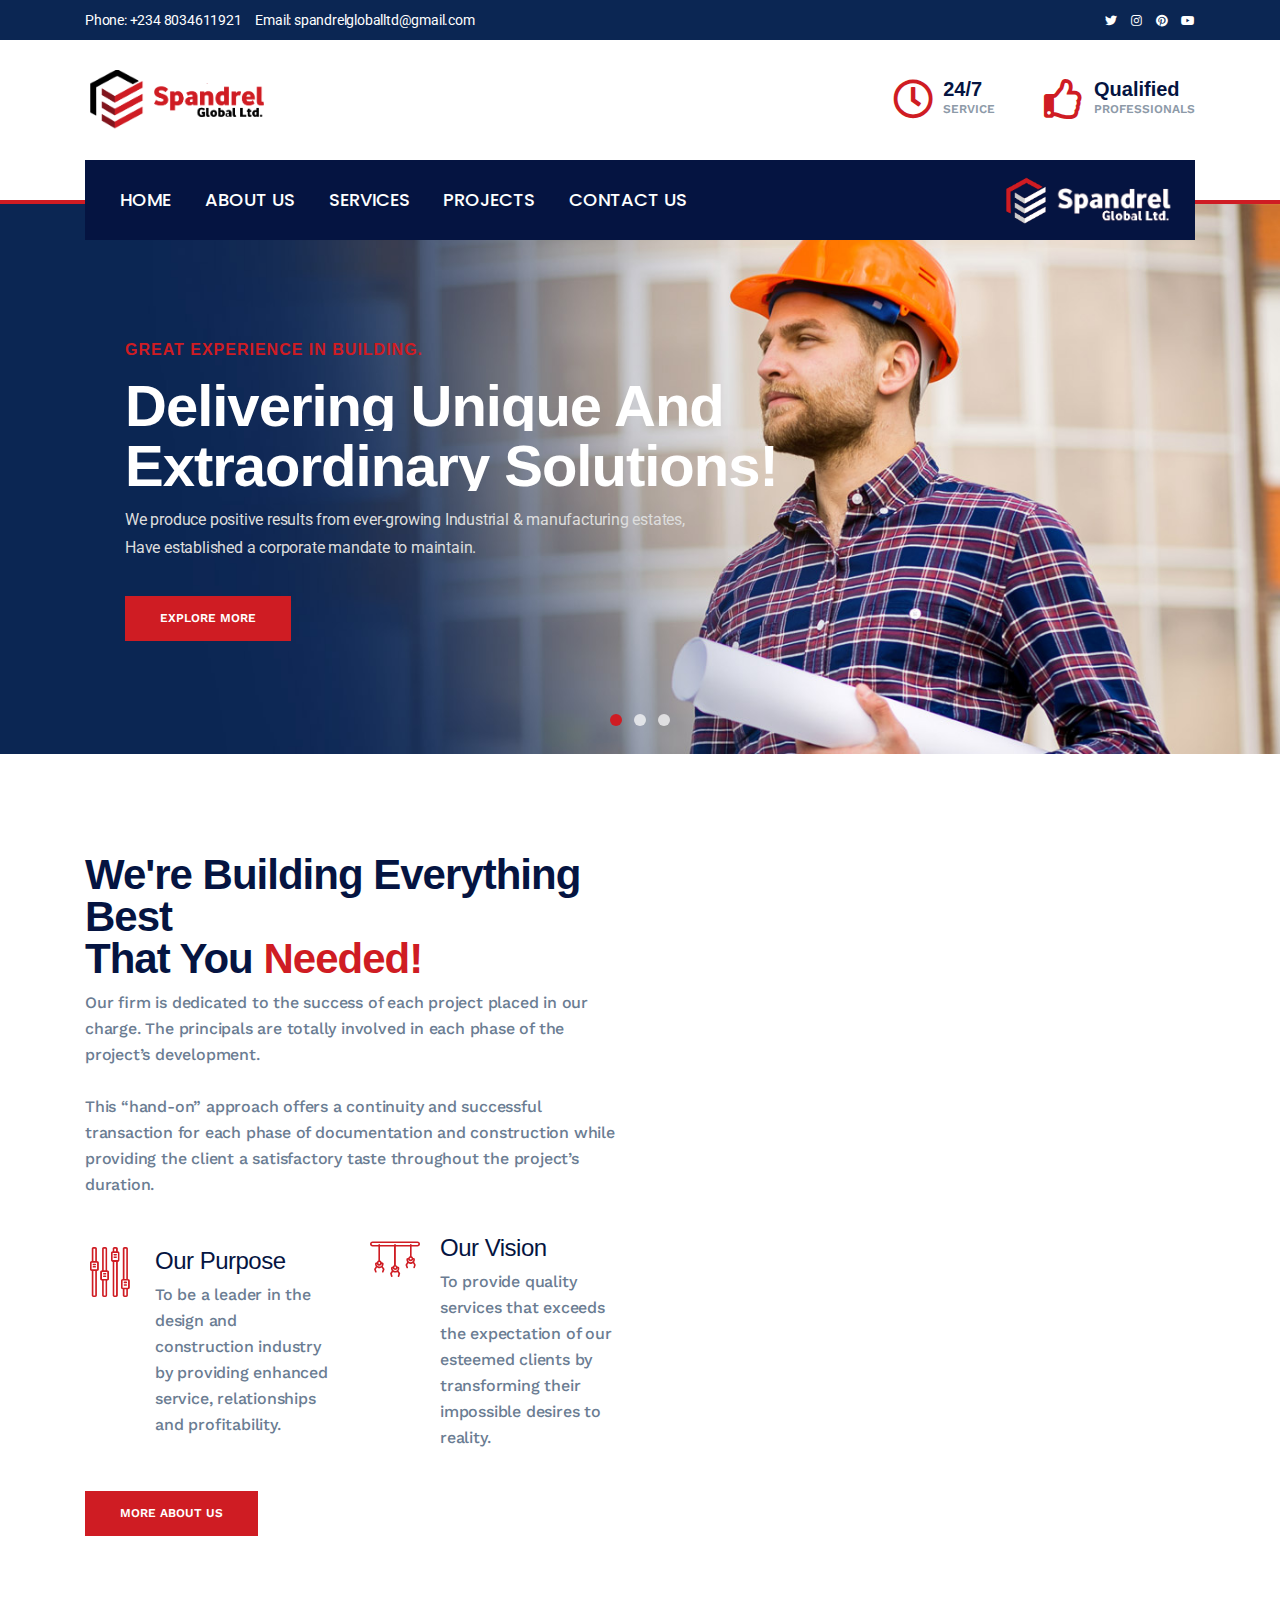
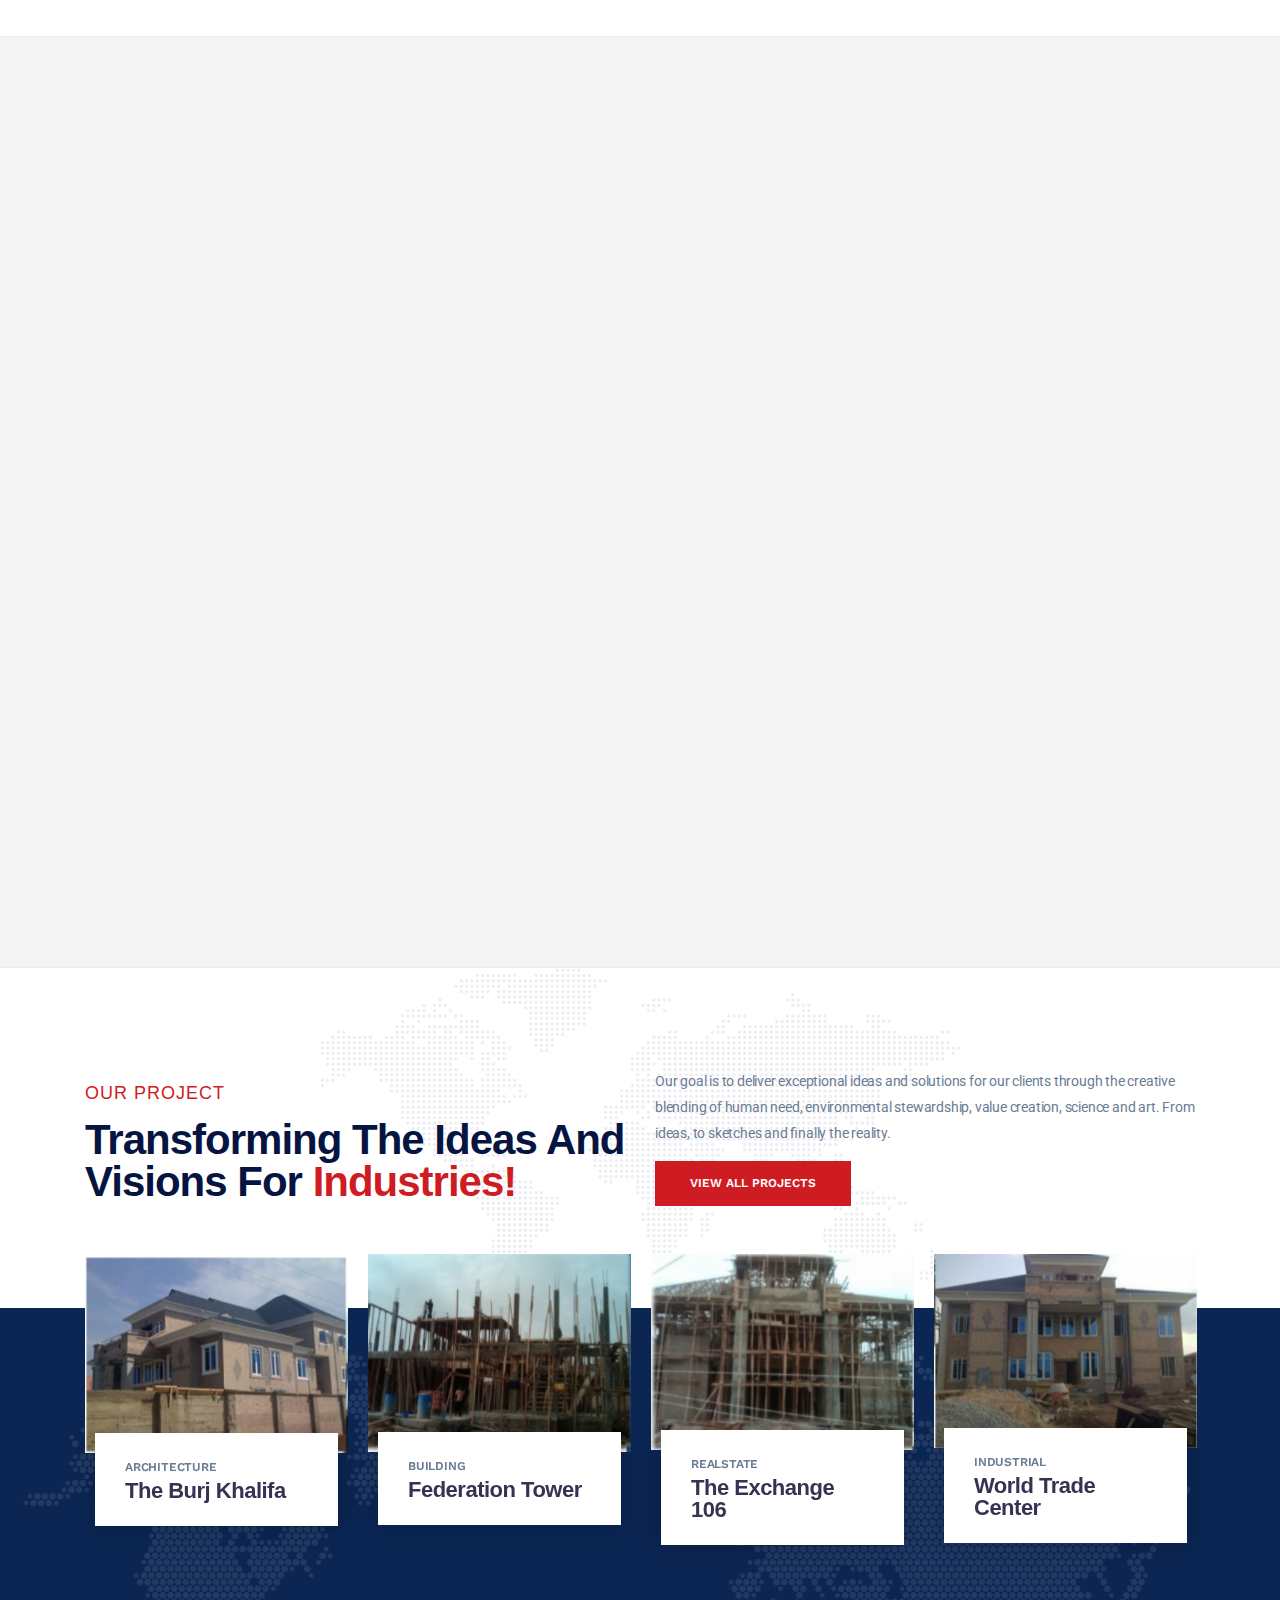
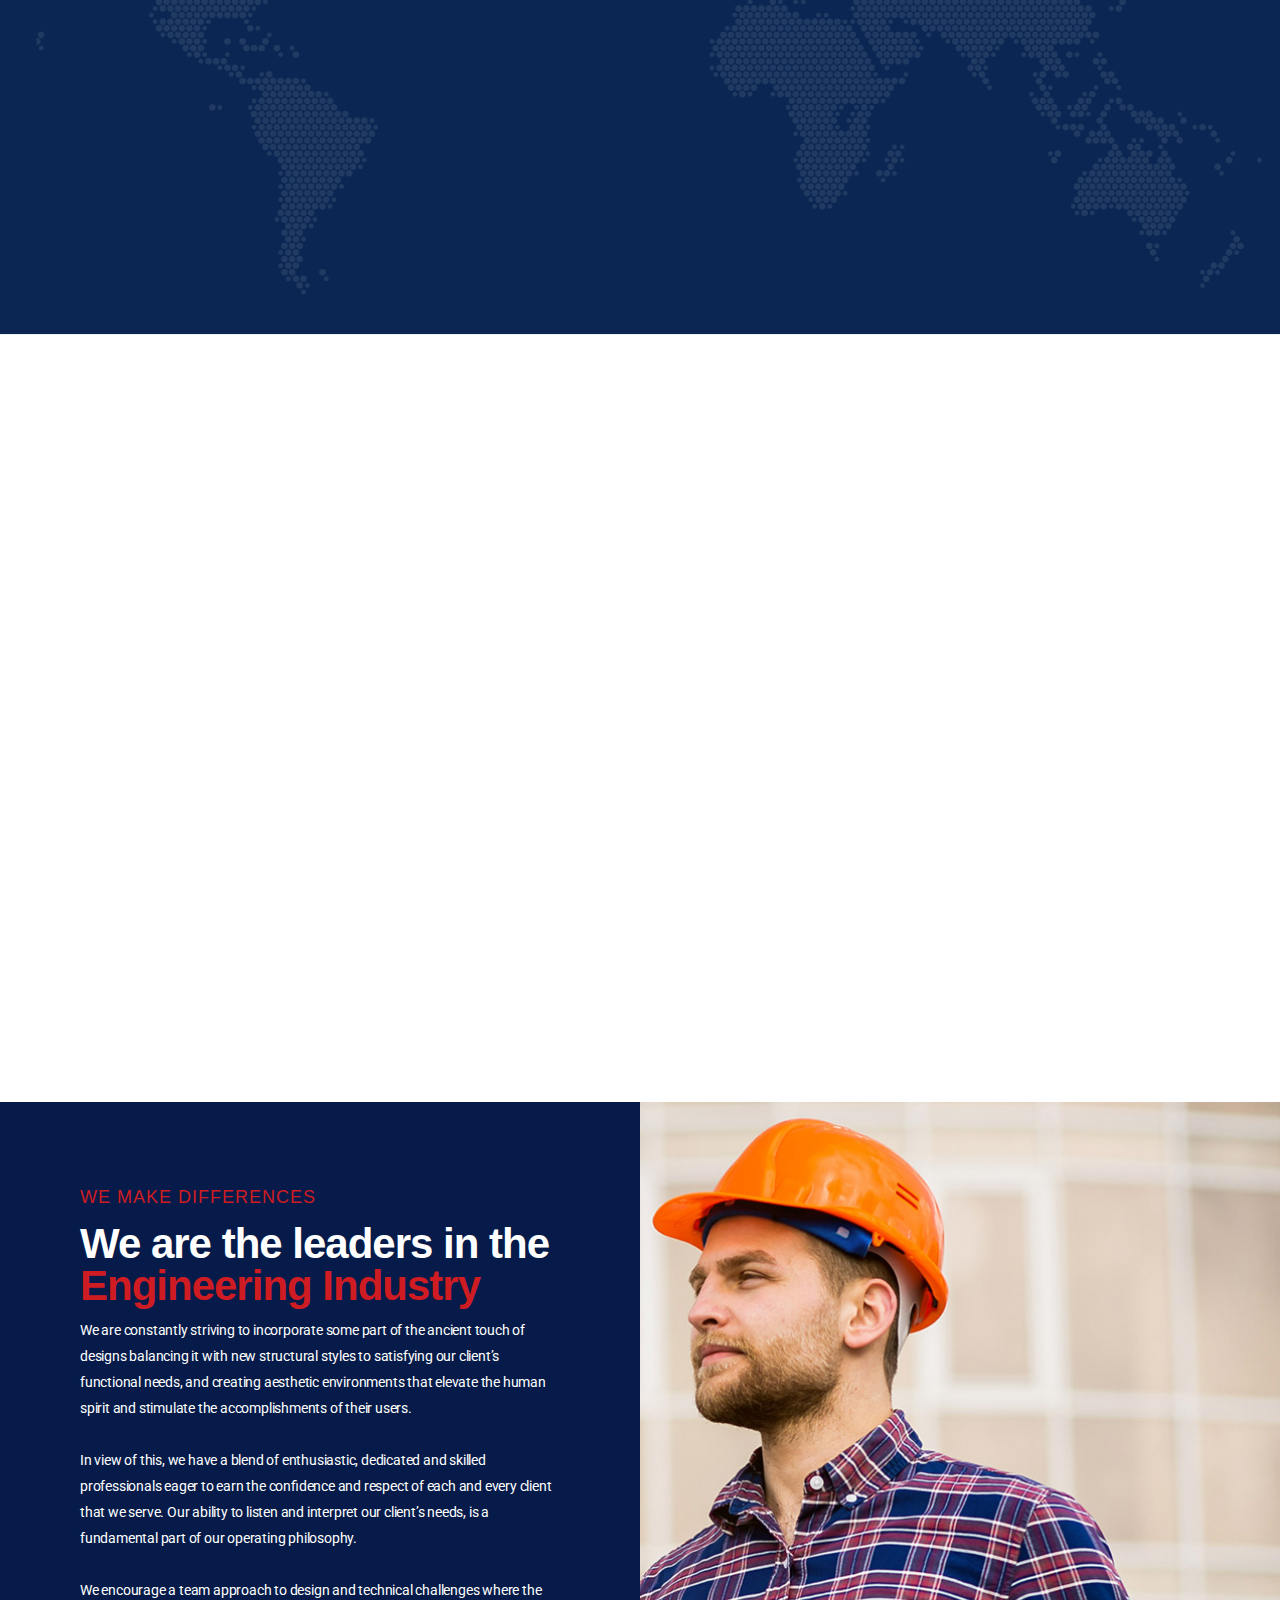
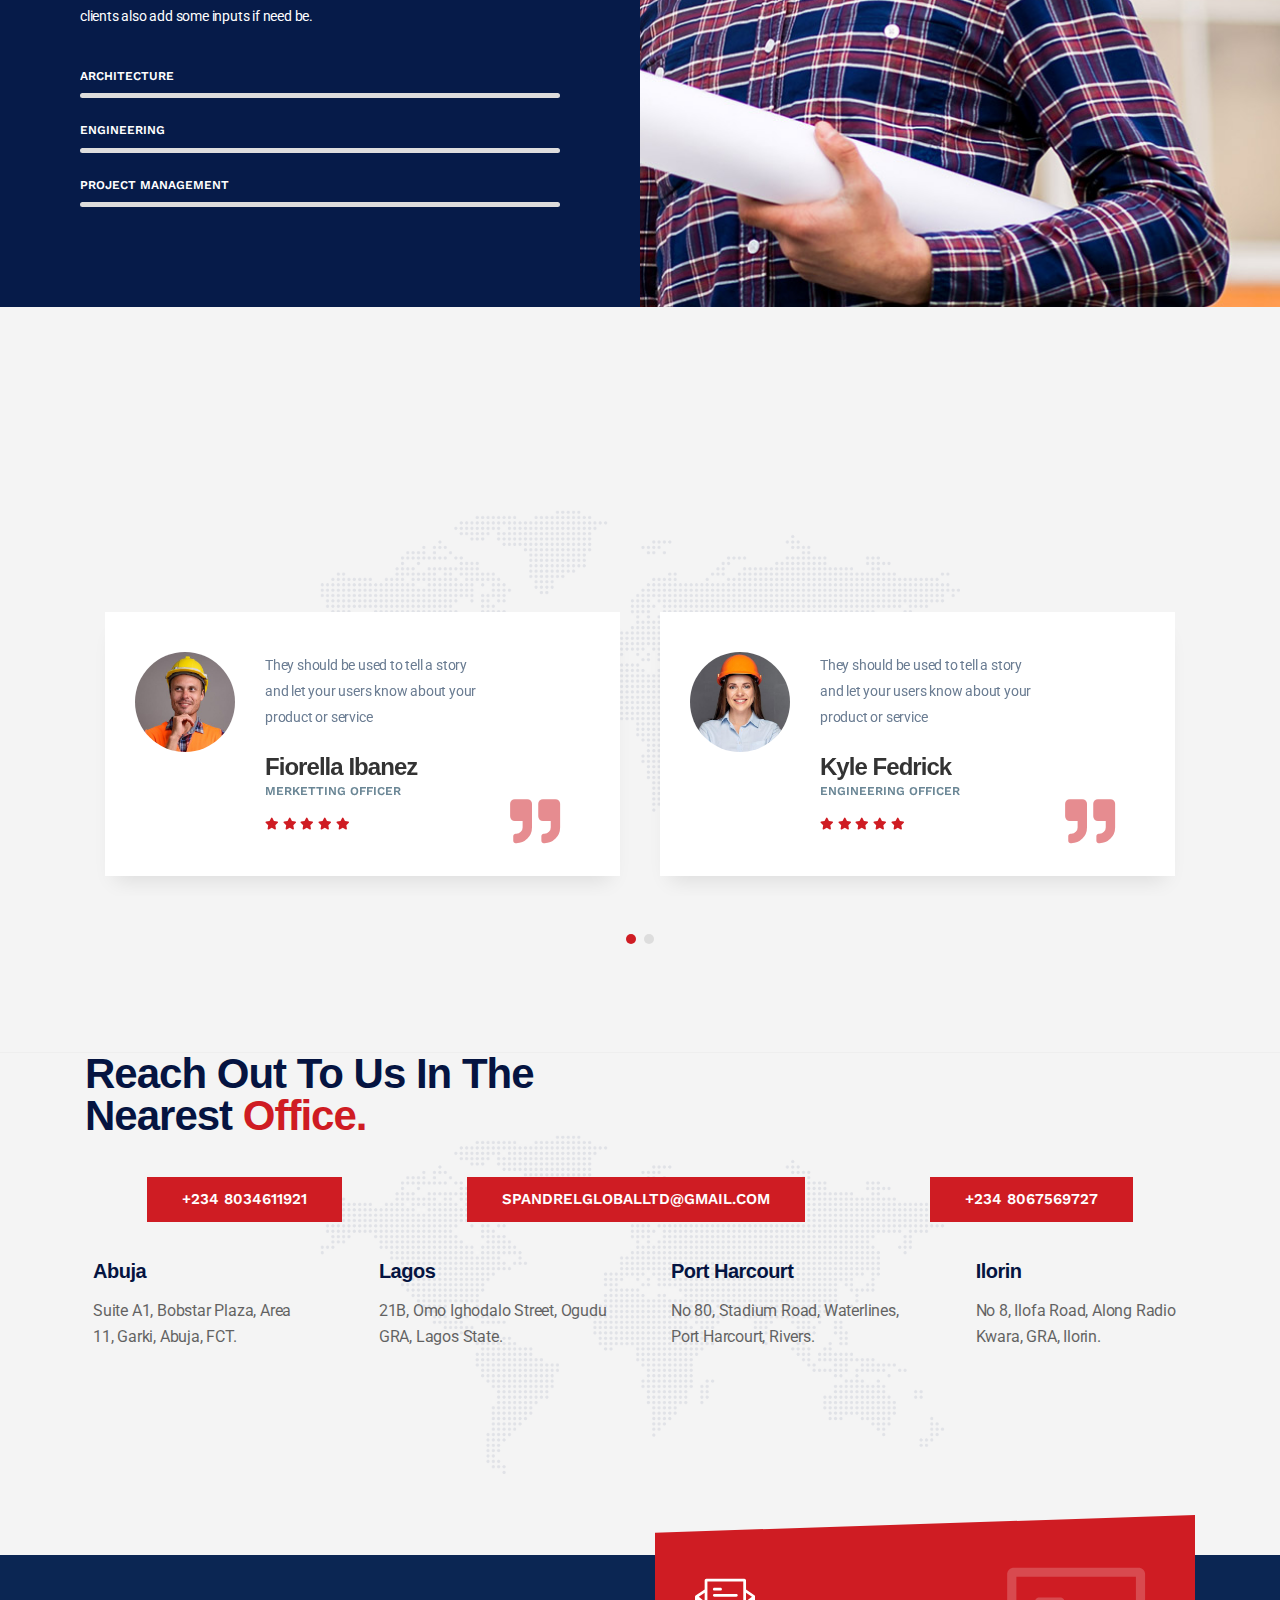
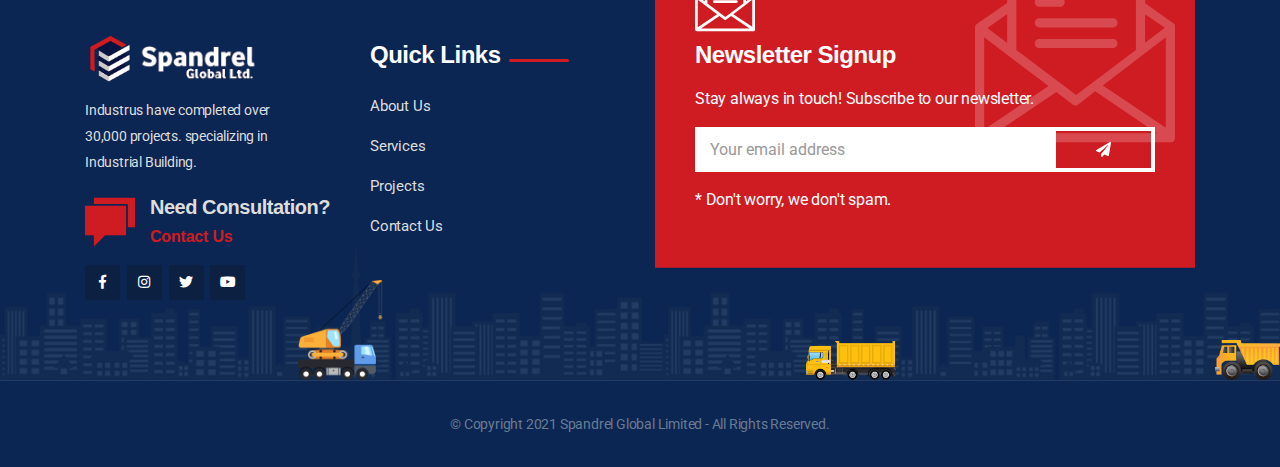
==== commit 41e6809b: "I chaned the color of the text in the nav and footer logo." ====
--- a/index.html
+++ b/index.html
@@ -110,7 +110,7 @@
                             <!-- Burger menu -->
                             <a href="index.html">
                                 <img class="da-logo" src="assets/img/logos/nav-bg-logo-2.png" alt="Logo"/>
-                                <img class="da-logo-text" src="assets/img/logos/nav-bg-logo-text.png" alt="Logo"/>
+                                <img class="da-logo-text" src="assets/img/logos/nav-bg-logo-text-2.png" alt="Logo"/>
                             </a>
                             <div class="mobile-menu-icon">
                                 <div class="burger-menu">
@@ -764,7 +764,7 @@
                             <div class="footer-content">
                                 <a href="index.html">
                                     <img class="da-logo" src="assets/img/logos/nav-bg-logo-2.png" alt="Logo"/>
-                                    <img class="da-logo-text" src="assets/img/logos/nav-bg-logo-text.png" alt="Logo"/>
+                                    <img class="da-logo-text" src="assets/img/logos/nav-bg-logo-text-2.png" alt="Logo"/>
                                 </a>
                                 <p>Industrus have completed over <br> 30,000 projects. specializing in <br>Industrial Building.</p>
                                 <div class="footer-icon-content">
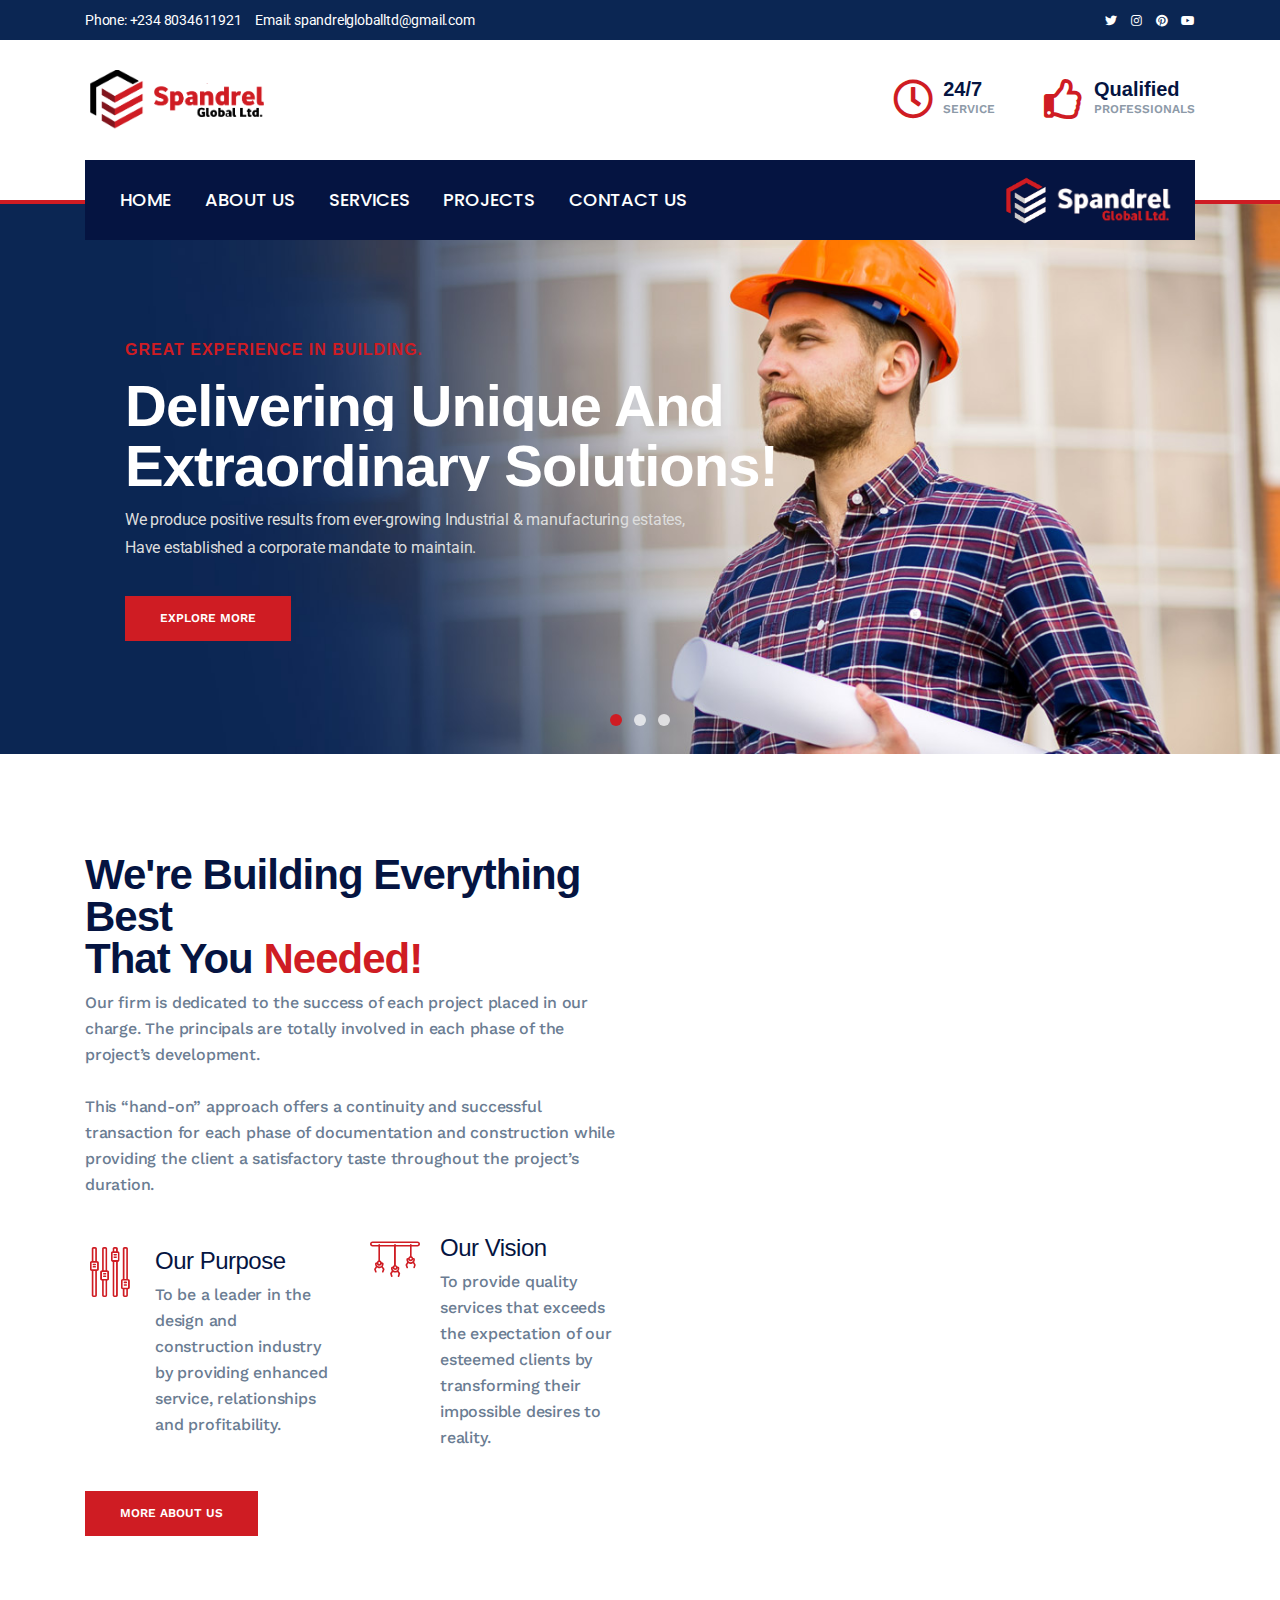
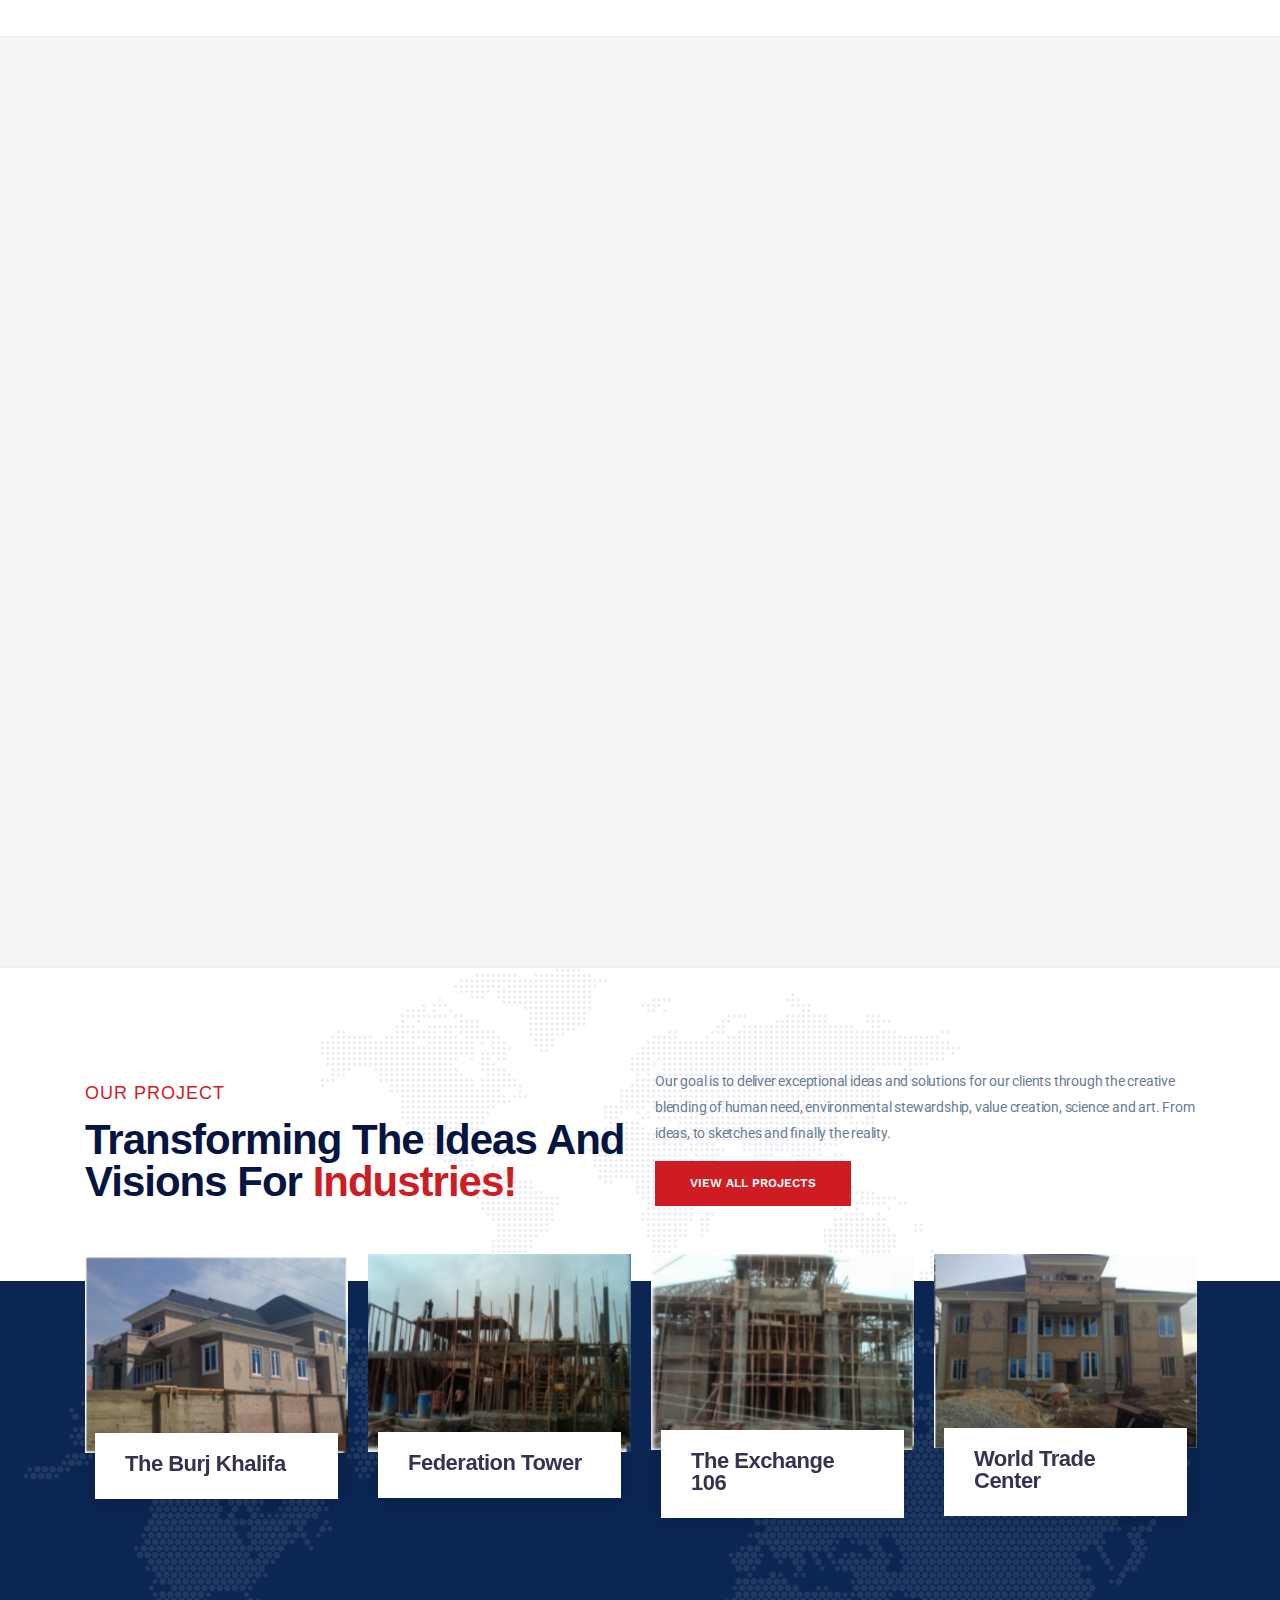
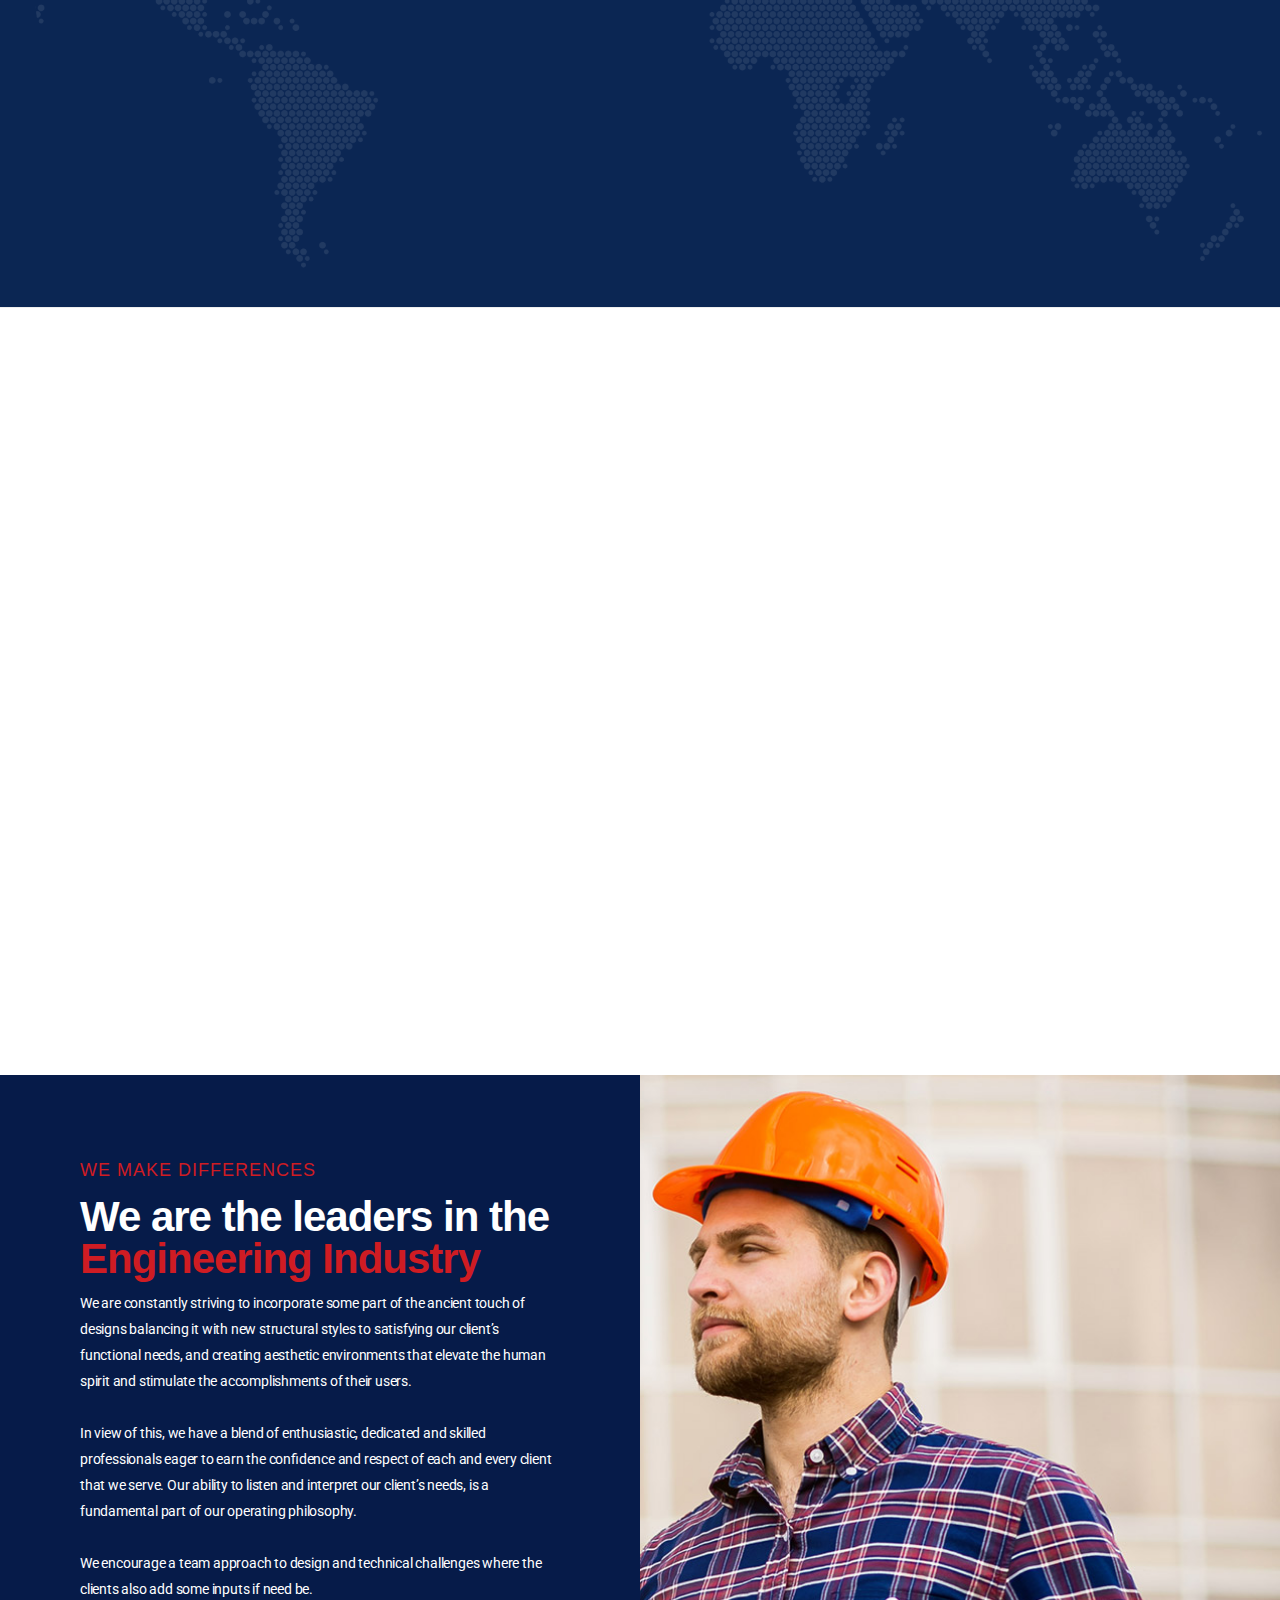
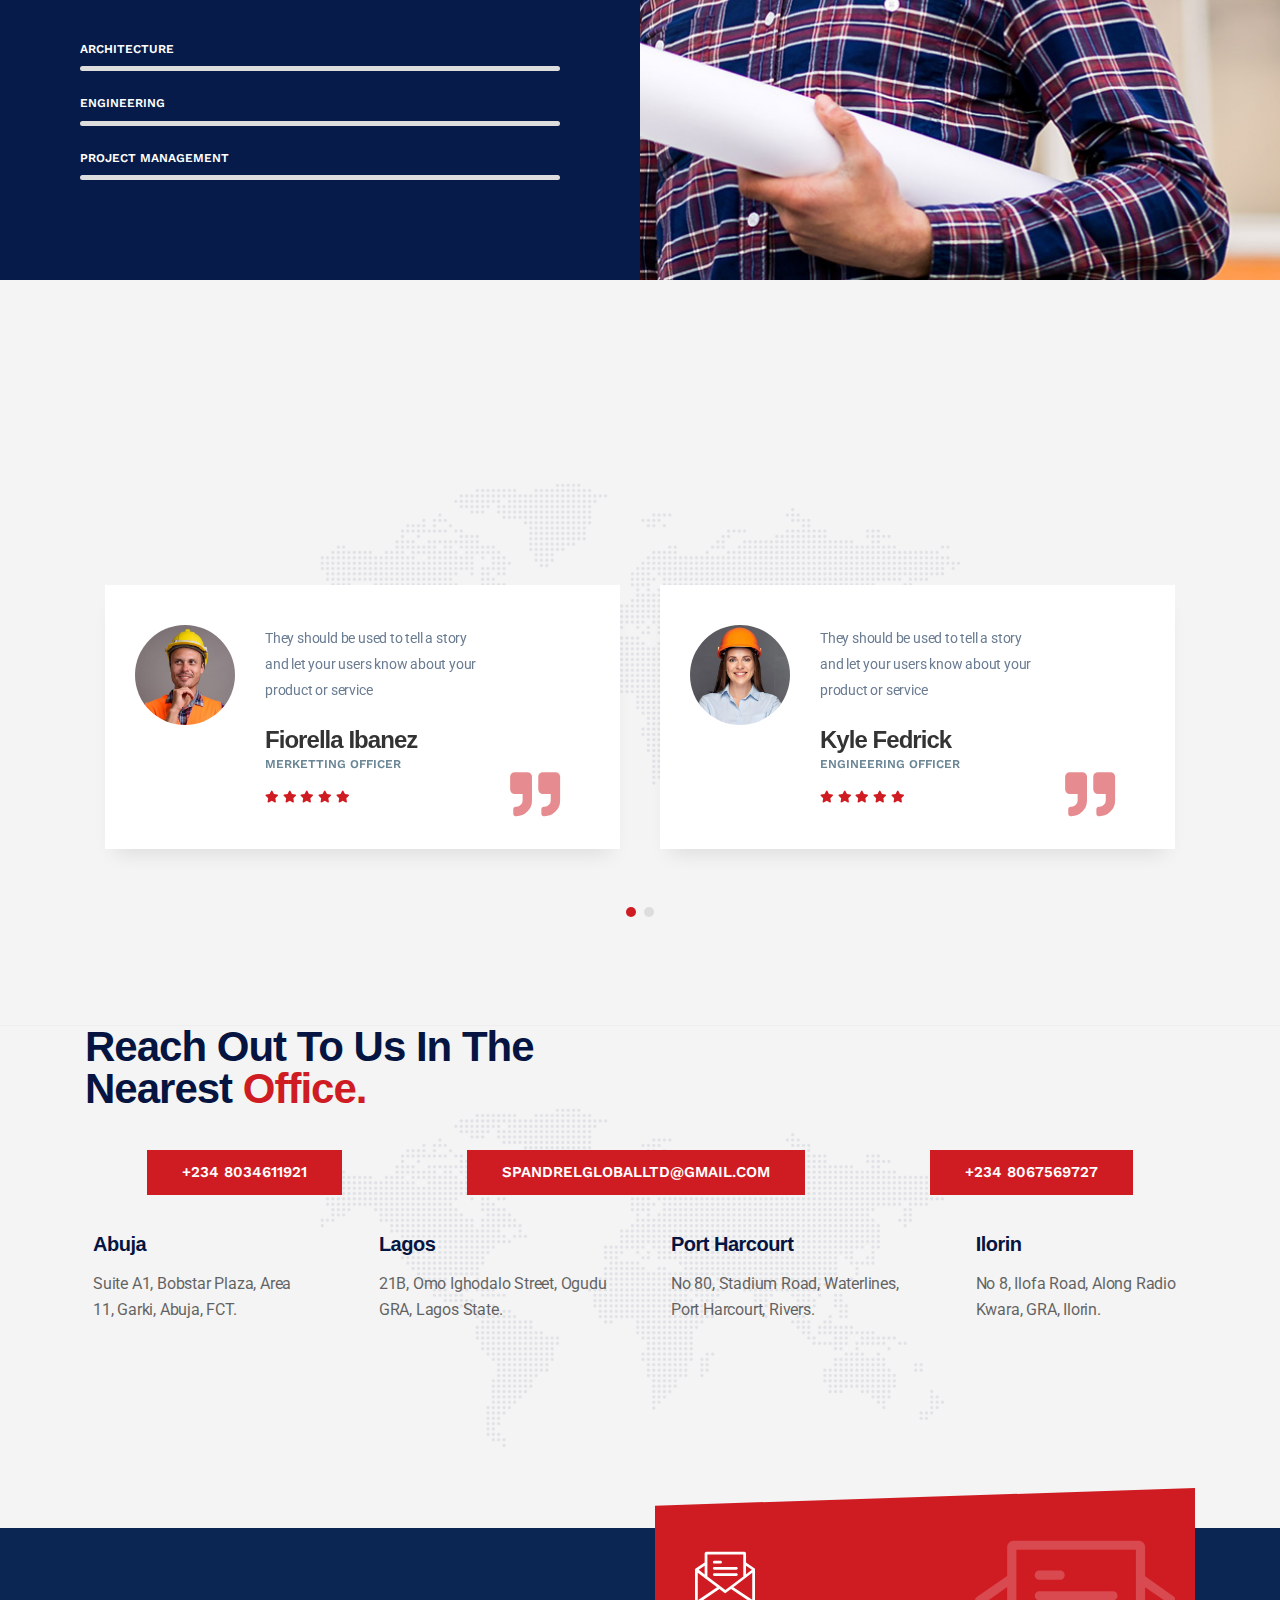
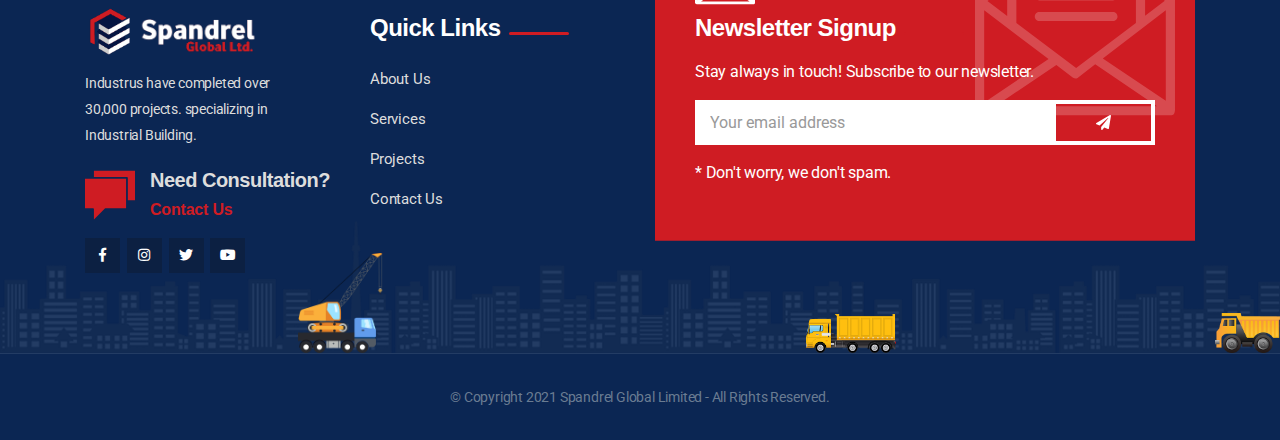
==== commit e161dd39: "Changed the zoomed image on the projects section on the home page and changed the percentage of the " ====
--- a/index.html
+++ b/index.html
@@ -336,11 +336,11 @@
                        <div class="project-thumb">
                            <img src="assets/img/proofs/proof-1.png" alt="project">
                             <div class="project-view">
-                                <a class="dl-lightbox" href="assets/img/project-1-768x600%20.jpg"><i class="fas fa-plus"></i></a>
+                                <a class="dl-lightbox" href="assets/img/proofs/proof-1.png"><i class="fas fa-plus"></i></a>
                             </div>
                         </div>
                         <div class="project-content">
-                            <a href="project-4-col.html" class="cat">Architecture</a>
+                            <!--<a href="project-4-col.html" class="cat">Architecture</a>-->
                             <h3><a href="project-4-col.html">The Burj Khalifa</a></h3>
                         </div>
                     </div>
@@ -348,11 +348,11 @@
                        <div class="project-thumb">
                            <img src="assets/img/proofs/proof-2.png" alt="project">
                            <div class="project-view">
-                                <a class="dl-lightbox" href="assets/img/project-2-768x600.jpg"><i class="fas fa-plus"></i></a>
+                                <a class="dl-lightbox" href="assets/img/proofs/proof-2.png"><i class="fas fa-plus"></i></a>
                            </div>
                         </div>
                         <div class="project-content">
-                            <a href="project-4-col.html" class="cat">Building</a>
+                            <!--<a href="project-4-col.html" class="cat">Building</a>-->
                             <h3><a href="project-4-col.html">Federation Tower</a></h3>
                         </div>
                     </div>
@@ -360,11 +360,11 @@
                        <div class="project-thumb">
                            <img src="assets/img/proofs/proof-3.png" alt="project">
                             <div class="project-view">
-                            <a class="dl-lightbox" href="assets/img/project-3-768x600.jpg"><i class="fas fa-plus"></i></a>
+                            <a class="dl-lightbox" href="assets/img/proofs/proof-3.png"><i class="fas fa-plus"></i></a>
                             </div>
                         </div>
                         <div class="project-content">
-                            <a href="project-4-col.html" class="cat">Realstate</a>
+                            <!--<a href="project-4-col.html" class="cat">Realstate</a>-->
                             <h3><a href="project-4-col.html">The Exchange 106</a></h3>
                         </div>
                     </div>
@@ -372,11 +372,11 @@
                        <div class="project-thumb">
                            <img src="assets/img/proofs/proof-4.png" alt="project">
                                <div class="project-view">
-                                <a class="dl-lightbox" href="assets/img/project-4-768x600.jpg"><i class="fas fa-plus"></i></a>
+                                <a class="dl-lightbox" href="assets/img/proofs/proof-4.png"><i class="fas fa-plus"></i></a>
                             </div>
                         </div>
                         <div class="project-content">
-                            <a href="project-4-col.html" class="cat">Industrial</a>
+                            <!--<a href="project-4-col.html" class="cat">Industrial</a>-->
                             <h3><a href="project-4-col.html">World Trade Center</a></h3>
                         </div>
                     </div>
@@ -384,11 +384,11 @@
                        <div class="project-thumb">
                            <img src="assets/img/proofs/proof-5.png" alt="project">
                             <div class="project-view">
-                                <a class="dl-lightbox" href="assets/img/project-5-768x600.jpg"><i class="fas fa-plus"></i></a>
+                                <a class="dl-lightbox" href="assets/img/proofs/proof-5.png"><i class="fas fa-plus"></i></a>
                             </div>
                         </div>
                         <div class="project-content">
-                            <a href="project-4-col.html" class="cat">Realstate</a>
+                            <!--<a href="project-4-col.html" class="cat">Realstate</a>-->
                             <h3><a href="project-4-col.html">Vincom Landmark 81</a></h3>
                         </div>
                     </div>
@@ -561,24 +561,24 @@
                                 <li class="skills-item">
                                     <h5>Architecture</h5>
                                     <div class="progress">
-                                        <div class="progress-bar wow slideInLeft" data-wow-delay="0ms" data-wow-duration="2000ms" style="width: 85%;">
-                                            <span>85%</span>
+                                        <div class="progress-bar wow slideInLeft" data-wow-delay="0ms" data-wow-duration="2000ms" style="width: 95%;">
+                                            <span>95%</span>
                                         </div>
                                     </div>
                                 </li>
                                 <li class="skills-item">
                                     <h5>Engineering</h5>
                                     <div class="progress">
-                                        <div  class="progress-bar wow slideInLeft" data-wow-delay="200ms" data-wow-duration="2000ms" style="width: 75%;" role="progressbar">
-                                            <span>75%</span>
+                                        <div  class="progress-bar wow slideInLeft" data-wow-delay="200ms" data-wow-duration="2000ms" style="width: 98%;" role="progressbar">
+                                            <span>98%</span>
                                         </div>
                                     </div>
                                 </li>
                                 <li class="skills-item">
                                     <h5>Project Management</h5>
                                     <div class="progress">
-                                        <div class="progress-bar wow slideInLeft" data-wow-delay="300ms" data-wow-duration="2000ms" style="width: 90%;" role="progressbar">
-                                            <span>90%</span>
+                                        <div class="progress-bar wow slideInLeft" data-wow-delay="300ms" data-wow-duration="2000ms" style="width: 100%;" role="progressbar">
+                                            <span>100%</span>
                                         </div>
                                     </div>
                                 </li>
--- a/assets/css/main.css
+++ b/assets/css/main.css
@@ -1878,7 +1878,7 @@
 .skills-items .skills-item .progress .progress-bar span{
     position: absolute;
     top: -15px;
-    right: -15px;
+    right: 1px;
     font-size: 14px;
     font-weight: 600;
     color: #fff;
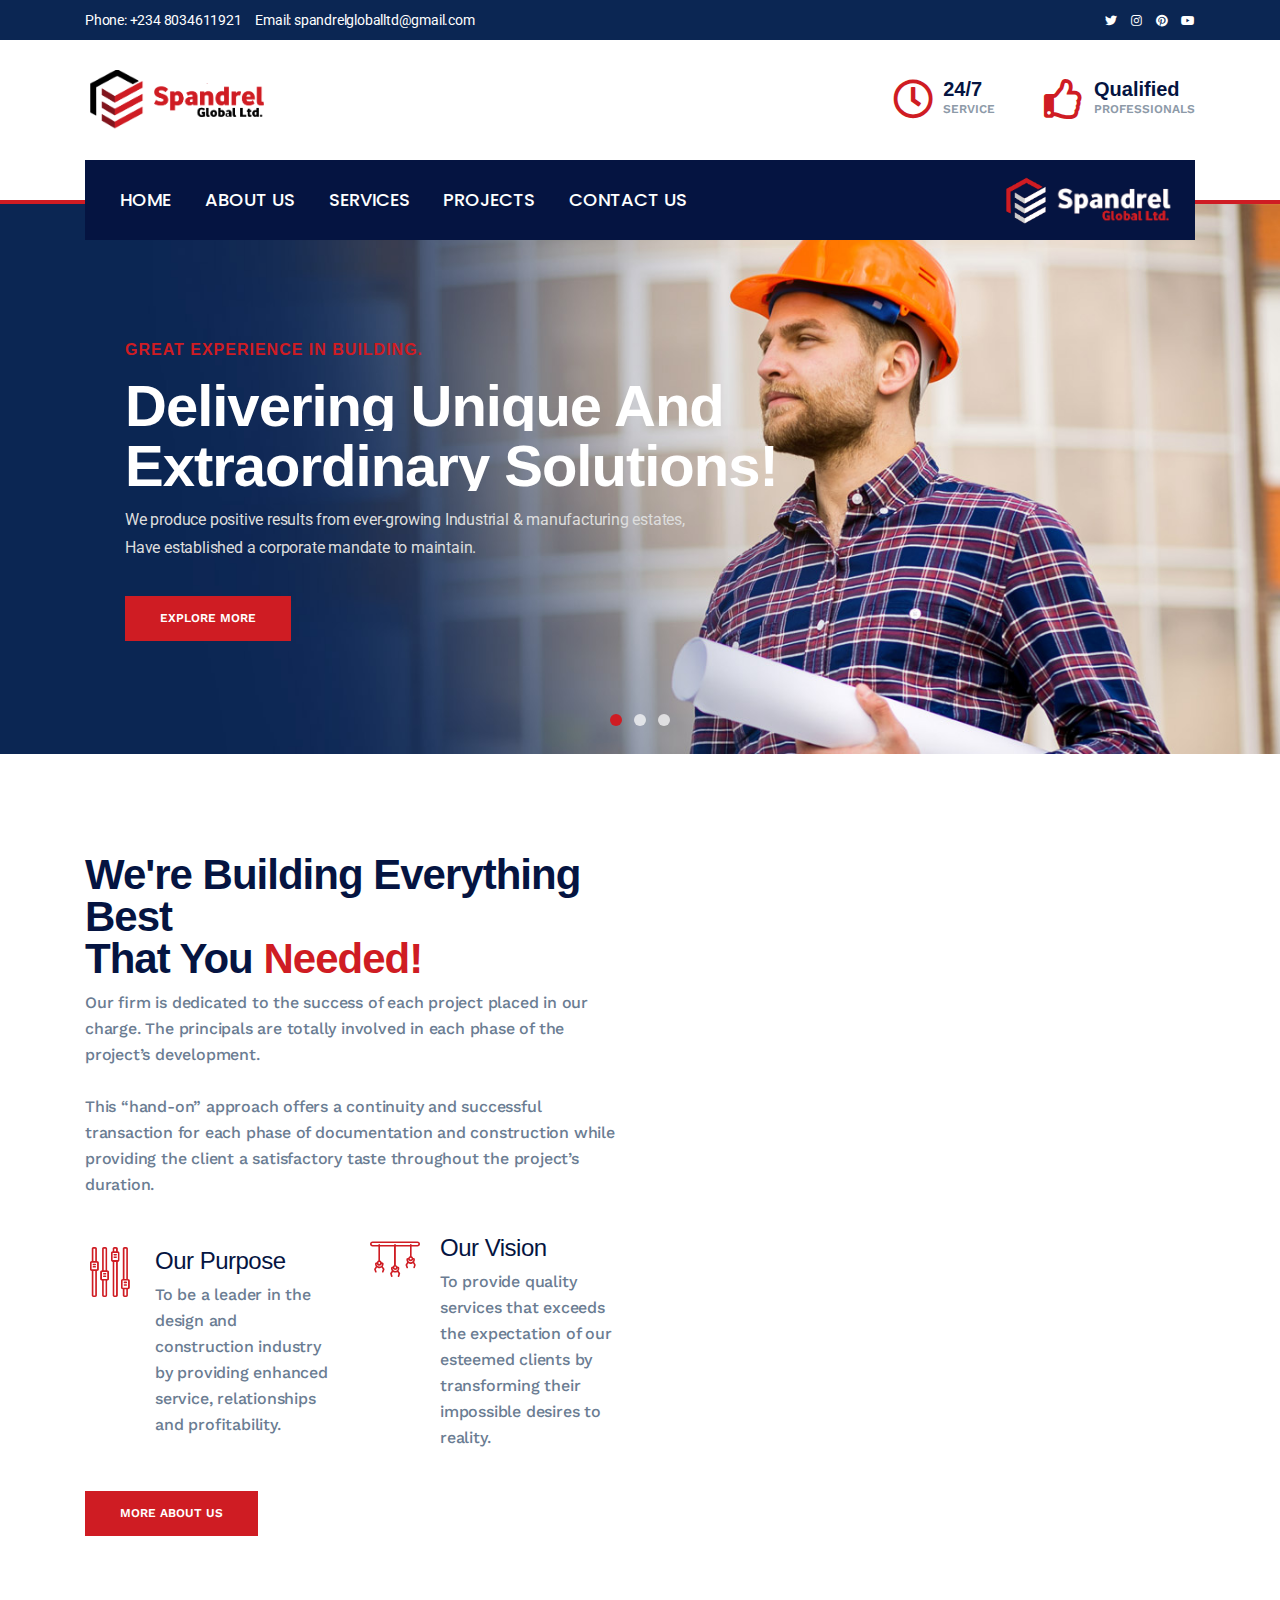
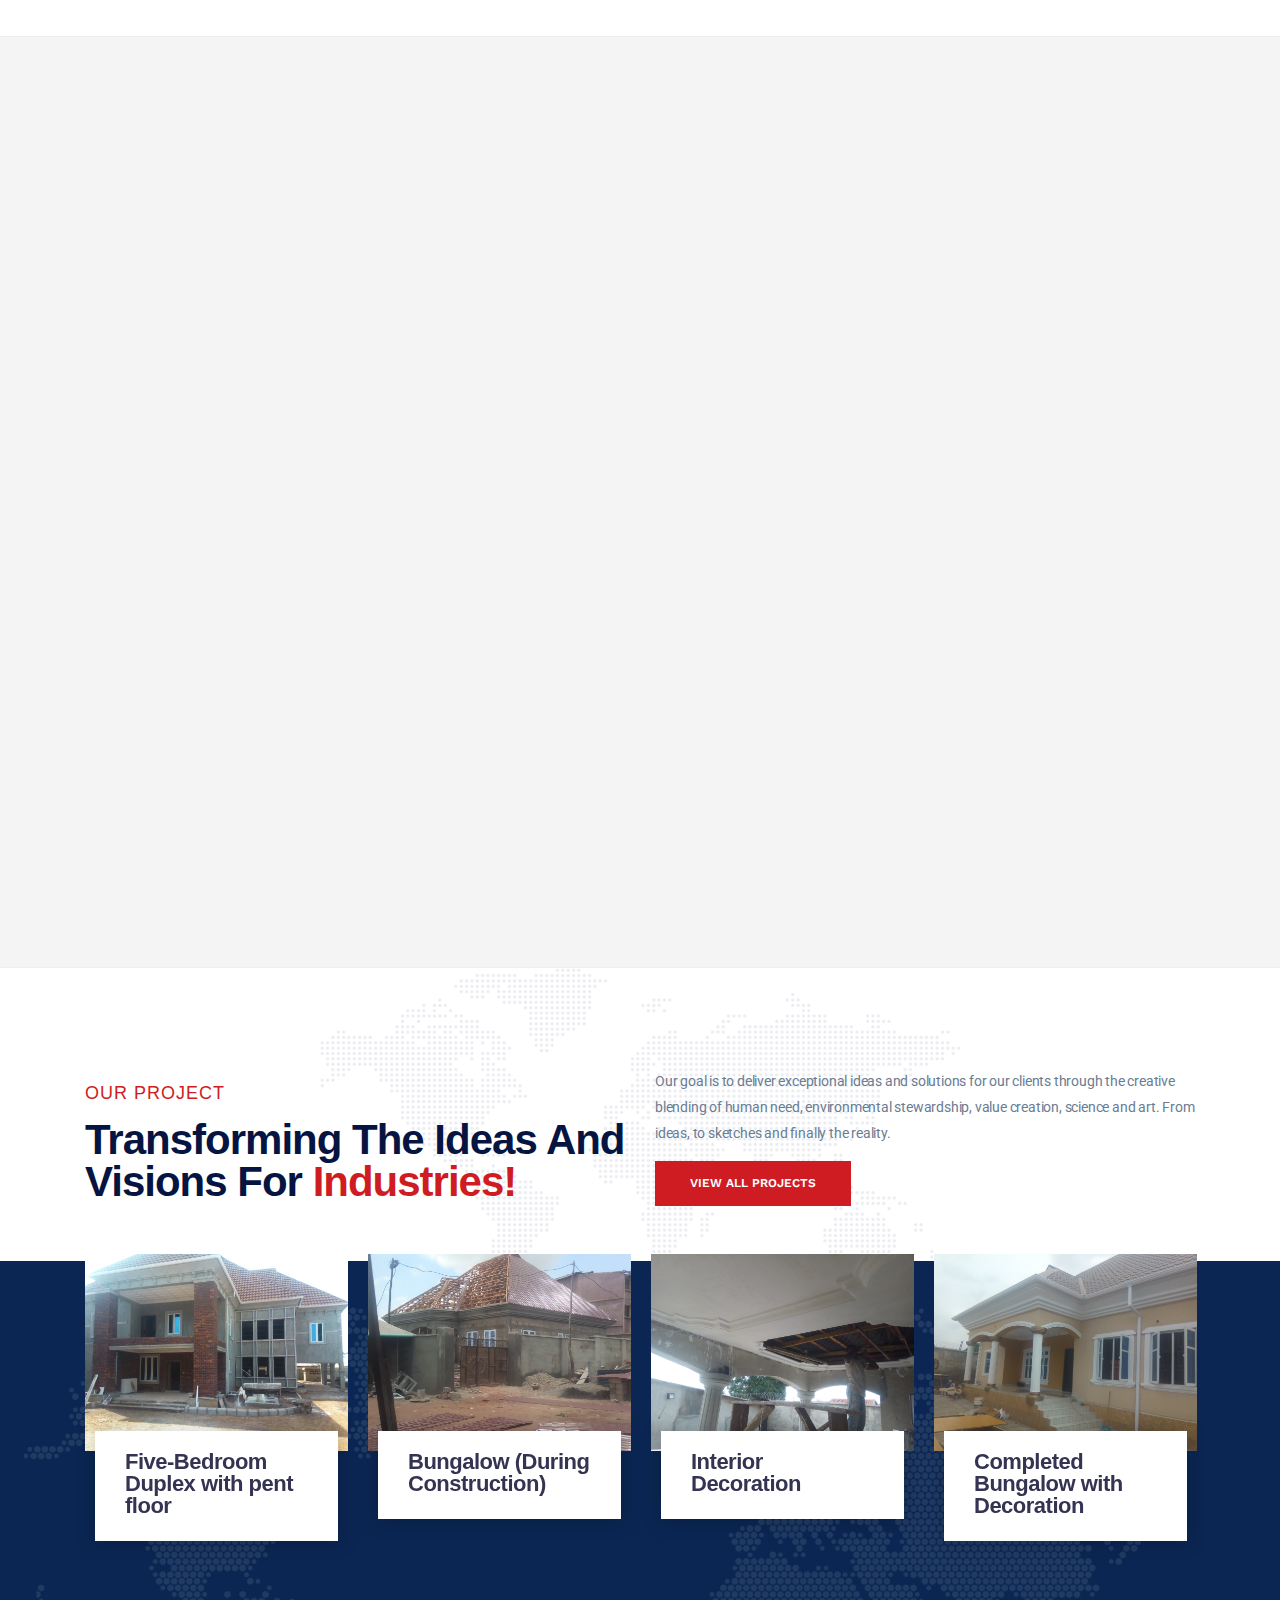
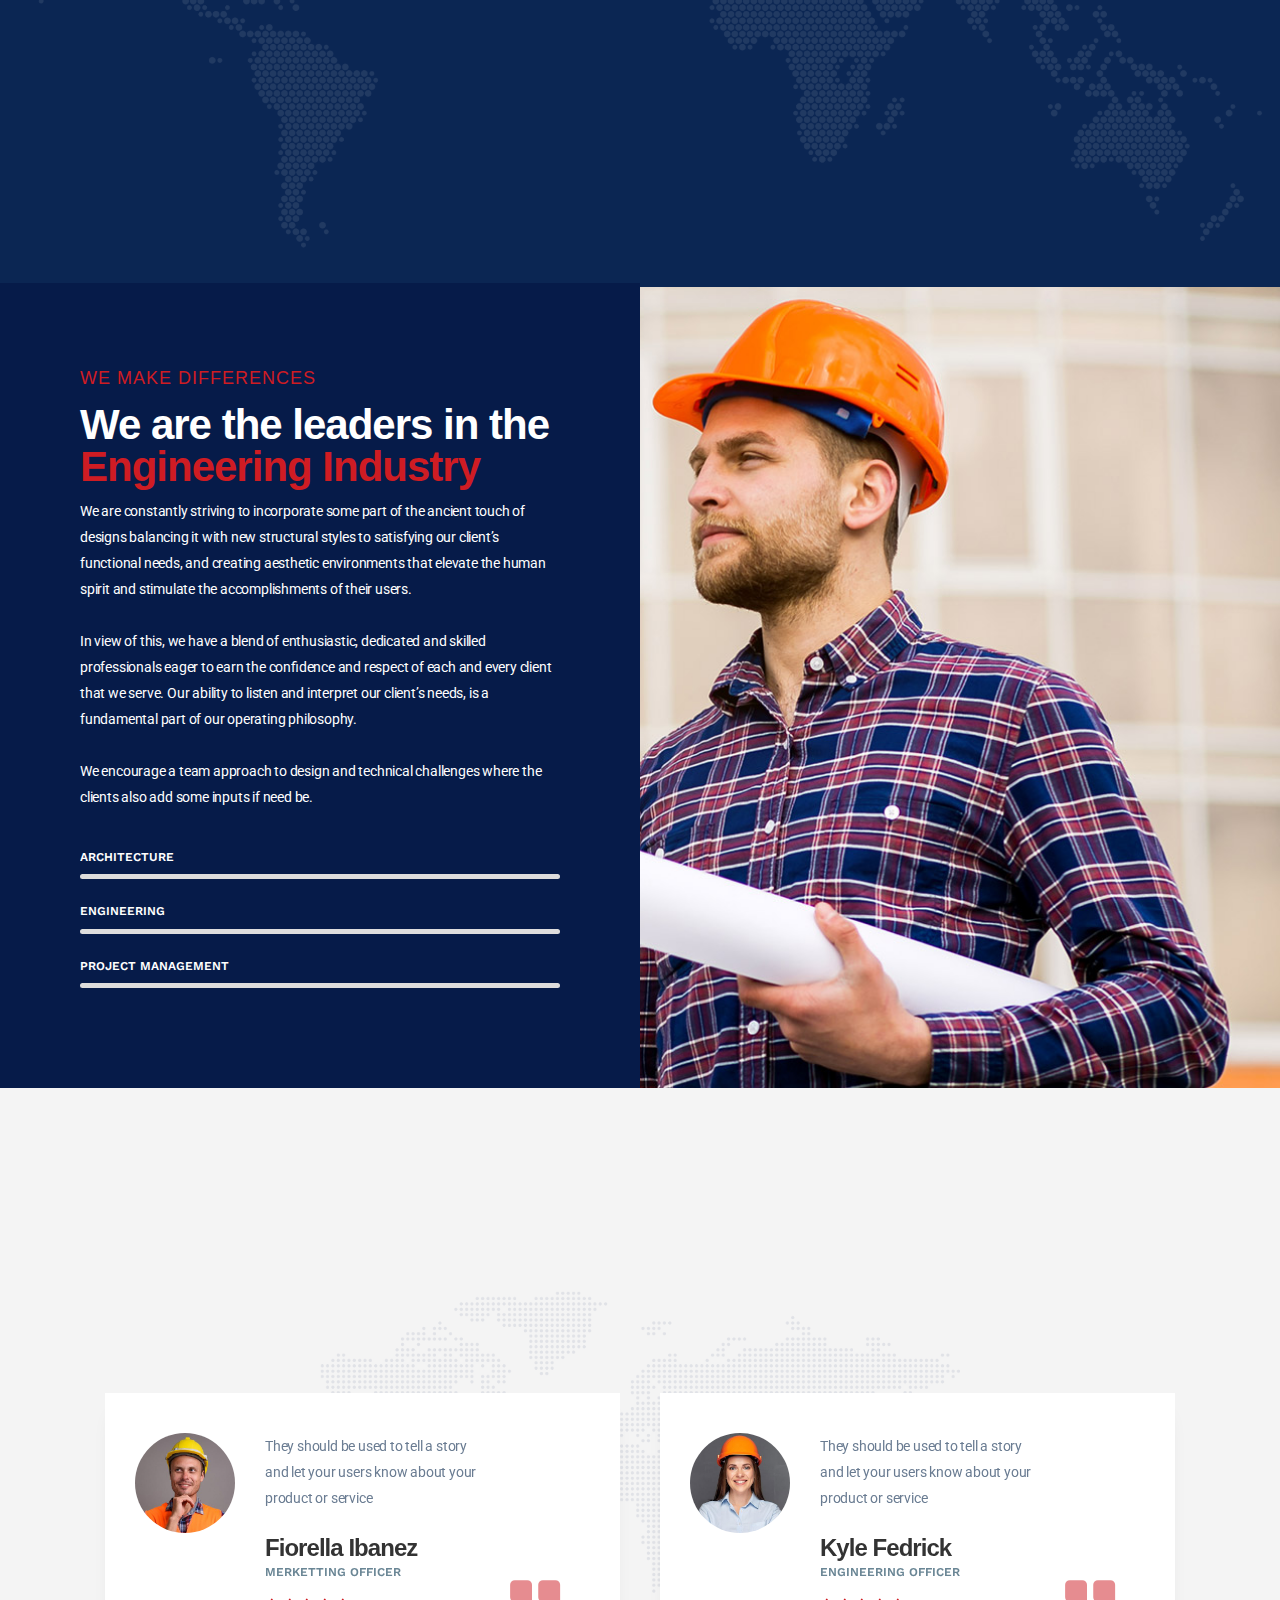
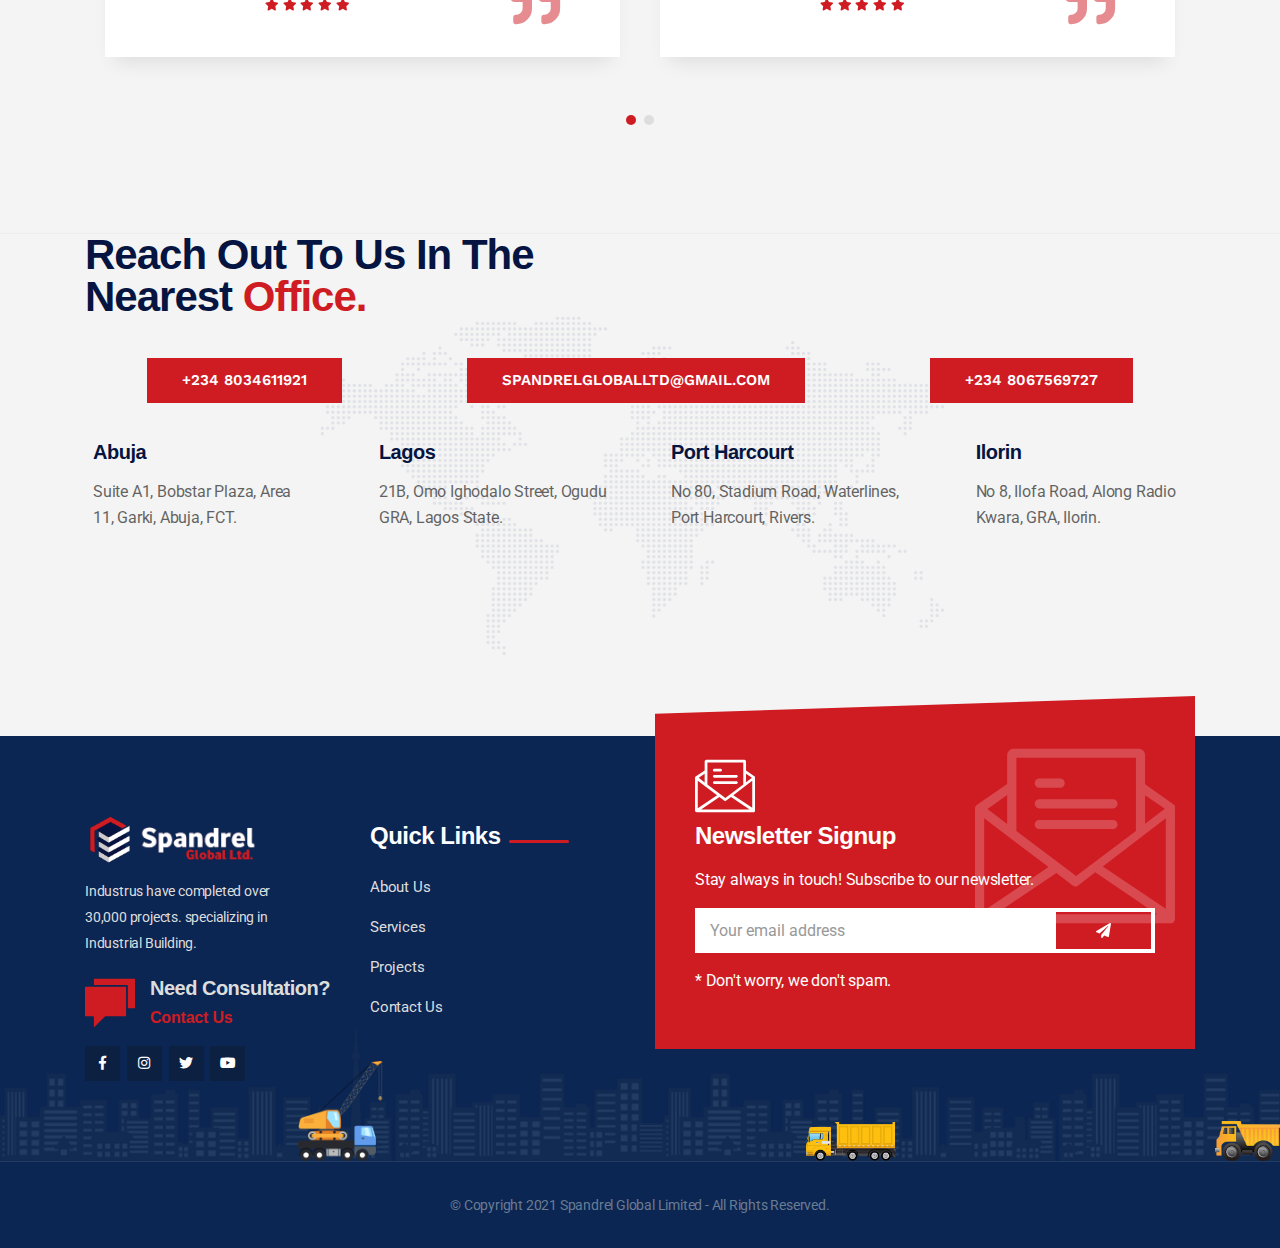
==== commit 7a59bd87: "Removed the images of team members and removed the team section from the home page. Changed the imag" ====
--- a/index.html
+++ b/index.html
@@ -8,8 +8,6 @@
 <head>
         <meta charset="utf-8">
         <meta name="viewport" content="width=device-width, initial-scale=1">
-		<meta name="description" content="Industrial Construction HTML5 Template">
-        <meta name="author" content="ThemeEaster">
 
         <title>Spandrel Global Limited</title>
 		<link rel="shortcut icon" type="image/x-icon" href="assets/img/logos/Spandrel-logo-main.png">
@@ -334,62 +332,62 @@
                 <div class="slider project-carousel nav-style dl-lb-gallery">
                     <div class="project-item">
                        <div class="project-thumb">
-                           <img src="assets/img/proofs/proof-1.png" alt="project">
+                           <img src="assets/img/new/project-1-4.jpg" alt="project">
                             <div class="project-view">
-                                <a class="dl-lightbox" href="assets/img/proofs/proof-1.png"><i class="fas fa-plus"></i></a>
+                                <a class="dl-lightbox" href="assets/img/new/project-1-4.jpg"><i class="fas fa-plus"></i></a>
                             </div>
                         </div>
                         <div class="project-content">
                             <!--<a href="project-4-col.html" class="cat">Architecture</a>-->
-                            <h3><a href="project-4-col.html">The Burj Khalifa</a></h3>
+                            <h3><a href="project-4-col.html">Five-Bedroom Duplex with pent floor</a></h3>
                         </div>
                     </div>
                     <div class="project-item">
                        <div class="project-thumb">
-                           <img src="assets/img/proofs/proof-2.png" alt="project">
+                           <img src="assets/img/new/project-2-6.jpg" alt="project">
                            <div class="project-view">
-                                <a class="dl-lightbox" href="assets/img/proofs/proof-2.png"><i class="fas fa-plus"></i></a>
+                                <a class="dl-lightbox" href="assets/img/new/project-2-6.jpg"><i class="fas fa-plus"></i></a>
                            </div>
                         </div>
                         <div class="project-content">
                             <!--<a href="project-4-col.html" class="cat">Building</a>-->
-                            <h3><a href="project-4-col.html">Federation Tower</a></h3>
+                            <h3><a href="project-4-col.html">Bungalow (During Construction)</a></h3>
                         </div>
                     </div>
                     <div class="project-item">
                        <div class="project-thumb">
-                           <img src="assets/img/proofs/proof-3.png" alt="project">
+                           <img src="assets/img/new/project-8.jpg" alt="project">
                             <div class="project-view">
-                            <a class="dl-lightbox" href="assets/img/proofs/proof-3.png"><i class="fas fa-plus"></i></a>
+                            <a class="dl-lightbox" href="assets/img/new/project-8.jpg"><i class="fas fa-plus"></i></a>
                             </div>
                         </div>
                         <div class="project-content">
                             <!--<a href="project-4-col.html" class="cat">Realstate</a>-->
-                            <h3><a href="project-4-col.html">The Exchange 106</a></h3>
+                            <h3><a href="project-4-col.html">Interior Decoration</a></h3>
                         </div>
                     </div>
                     <div class="project-item">
                        <div class="project-thumb">
-                           <img src="assets/img/proofs/proof-4.png" alt="project">
+                           <img src="assets/img/new/project-2-11.jpg" alt="project">
                                <div class="project-view">
-                                <a class="dl-lightbox" href="assets/img/proofs/proof-4.png"><i class="fas fa-plus"></i></a>
+                                <a class="dl-lightbox" href="assets/img/new/project-2-11.jpg"><i class="fas fa-plus"></i></a>
                             </div>
                         </div>
                         <div class="project-content">
                             <!--<a href="project-4-col.html" class="cat">Industrial</a>-->
-                            <h3><a href="project-4-col.html">World Trade Center</a></h3>
+                            <h3><a href="project-4-col.html">Completed Bungalow with Decoration</a></h3>
                         </div>
                     </div>
                     <div class="project-item">
                        <div class="project-thumb">
-                           <img src="assets/img/proofs/proof-5.png" alt="project">
+                           <img src="assets/img/new/project-3-6.jpg" alt="project">
                             <div class="project-view">
-                                <a class="dl-lightbox" href="assets/img/proofs/proof-5.png"><i class="fas fa-plus"></i></a>
+                                <a class="dl-lightbox" href="assets/img/new/project-3-6.jpg"><i class="fas fa-plus"></i></a>
                             </div>
                         </div>
                         <div class="project-content">
                             <!--<a href="project-4-col.html" class="cat">Realstate</a>-->
-                            <h3><a href="project-4-col.html">Vincom Landmark 81</a></h3>
+                            <h3><a href="project-4-col.html">Water Factory Drain</a></h3>
                         </div>
                     </div>
                 </div>
@@ -440,90 +438,6 @@
                 </div>
             </div>
         </section><!-- ./ project-section -->
-
-        <section class="team-section padding">
-            <div class="container">
-                <div class="section-heading mb-40 text-center wow fadeInUp" data-wow-delay="200ms">
-                    <h4 class="sub-heading">Leadership team</h4>
-                    <h2>Expert Dedicated <span>Team</span></h2>
-                    <p>Construction is a general term meaning the art and science to <br>form objects systems organizations.</p>
-                </div><!-- /.section-heading -->
-                <div class="row">
-                    <div class="col-lg-3 col-md-6 sm-padding wow fadeInUp" data-wow-delay="200ms">
-                        <div class="team-box">
-                            <div class="team-thumb">
-                                <img src="assets/img/team/emmanuel-ikwuegbu-KHO_jvns5Xc-unsplash.jpg" alt="team">
-                                <div class="shape-1"></div>
-                                <div class="shape-2"></div>
-                                <div class="team-content">
-                                    <h3>ADEJUMO ADEYANJU <span>Engineering officer</span></h3>
-                                </div>
-                                <ul class="team-social">
-                                    <li><a href="#"><i class="fab fa-facebook-f"></i></a></li>
-                                    <li><a href="#"><i class="fab fa-twitter"></i></a></li>
-                                    <li><a href="#"><i class="fab fa-instagram"></i></a></li>
-                                    <li><a href="#"><i class="fab fa-linkedin"></i></a></li>
-                                </ul>
-                            </div>
-                        </div>
-                    </div>
-                    <div class="col-lg-3 col-md-6 sm-padding wow fadeInUp" data-wow-delay="300ms">
-                        <div class="team-box">
-                            <div class="team-thumb">
-                                <img src="assets/img/team/thisisengineering-raeng-q1-zGTPk1Co-unsplash.jpg" alt="team">
-                                <div class="shape-1"></div>
-                                <div class="shape-2"></div>
-                                <div class="team-content">
-                                    <h3>ADEYEMI ADELOWO<span>Engineer</span></h3>
-                                </div>
-                                <ul class="team-social">
-                                    <li><a href="#"><i class="fab fa-facebook-f"></i></a></li>
-                                    <li><a href="#"><i class="fab fa-twitter"></i></a></li>
-                                    <li><a href="#"><i class="fab fa-instagram"></i></a></li>
-                                    <li><a href="#"><i class="fab fa-linkedin"></i></a></li>
-                                </ul>
-                            </div>
-                        </div>
-                    </div>
-                    <div class="col-lg-3 col-md-6 sm-padding wow fadeInUp" data-wow-delay="400ms">
-                        <div class="team-box">
-                            <div class="team-thumb">
-                                <img src="assets/img/team/fabio-lucas-1Z1wTrhH1Ck-unsplash.jpg" alt="team">
-                                <div class="shape-1"></div>
-                                <div class="shape-2"></div>
-                                <div class="team-content">
-                                    <h3>OLUKOYA OLUSEGUN<span>Architect</span></h3>
-                                </div>
-                                <ul class="team-social">
-                                    <li><a href="#"><i class="fab fa-facebook-f"></i></a></li>
-                                    <li><a href="#"><i class="fab fa-twitter"></i></a></li>
-                                    <li><a href="#"><i class="fab fa-instagram"></i></a></li>
-                                    <li><a href="#"><i class="fab fa-linkedin"></i></a></li>
-                                </ul>
-                            </div>
-                        </div>
-                    </div>
-                    <div class="col-lg-3 col-md-6 sm-padding wow fadeInUp" data-wow-delay="500ms">
-                        <div class="team-box">
-                            <div class="team-thumb">
-                                <img src="assets/img/team/emmanuel-ikwuegbu-xdS9XEoKBLY-unsplash.jpg" alt="team">
-                                <div class="shape-1"></div>
-                                <div class="shape-2"></div>
-                                <div class="team-content">
-                                    <h3>TUNMO AYOTUNDE<span>Architect</span></h3>
-                                </div>
-                                <ul class="team-social">
-                                    <li><a href="#"><i class="fab fa-facebook-f"></i></a></li>
-                                    <li><a href="#"><i class="fab fa-twitter"></i></a></li>
-                                    <li><a href="#"><i class="fab fa-instagram"></i></a></li>
-                                    <li><a href="#"><i class="fab fa-linkedin"></i></a></li>
-                                </ul>
-                            </div>
-                        </div>
-                    </div>
-                </div>
-            </div>
-        </section><!-- ./ team-section -->
 
         <section class="skills-section">
             <div class="container-fluid">
--- a/assets/css/main.css
+++ b/assets/css/main.css
@@ -3652,4 +3652,17 @@
     margin-top: 10px;
     width: 120px;
     height: auto;
+}
+
+.member-profile .member-image {
+    display: none;
+}
+
+.member-profile {
+    margin-left: auto !important;
+    margin-right: auto !important;
+}
+
+.skills-section {
+    margin-top: -5px;
 }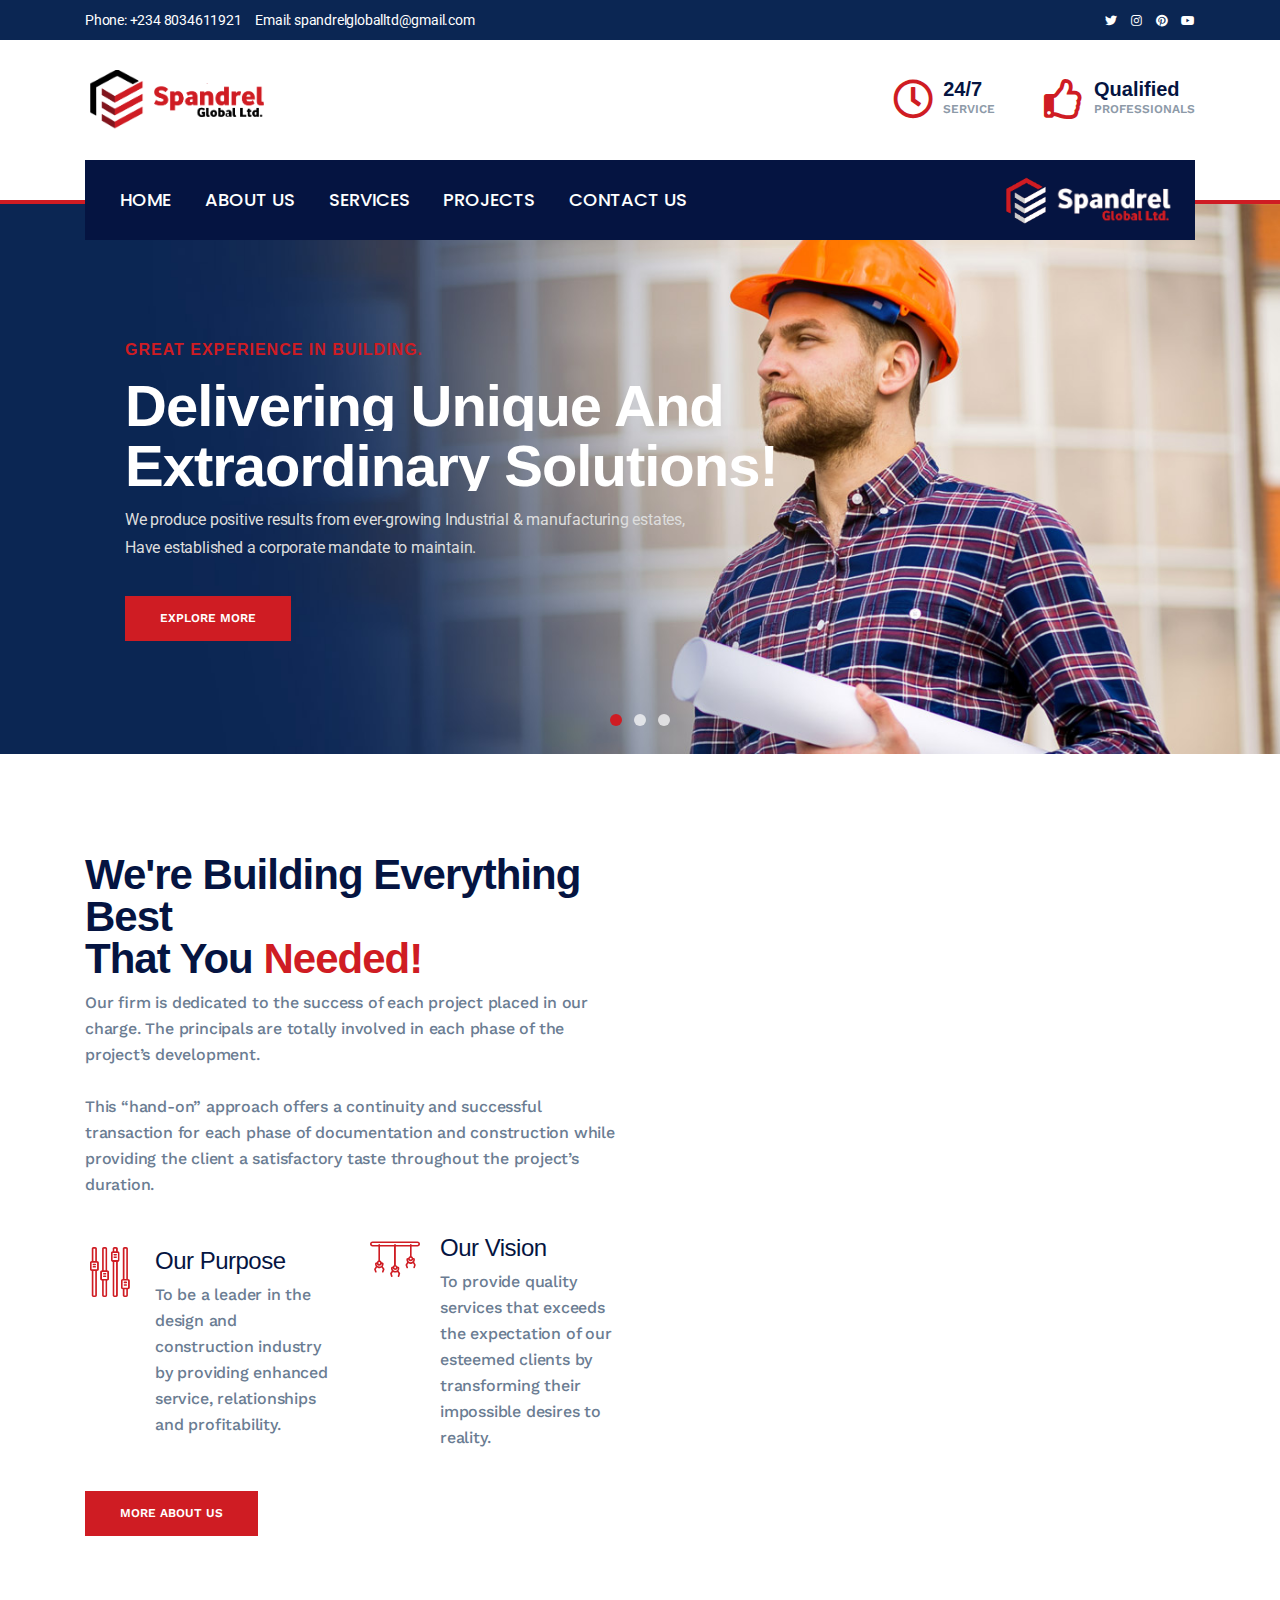
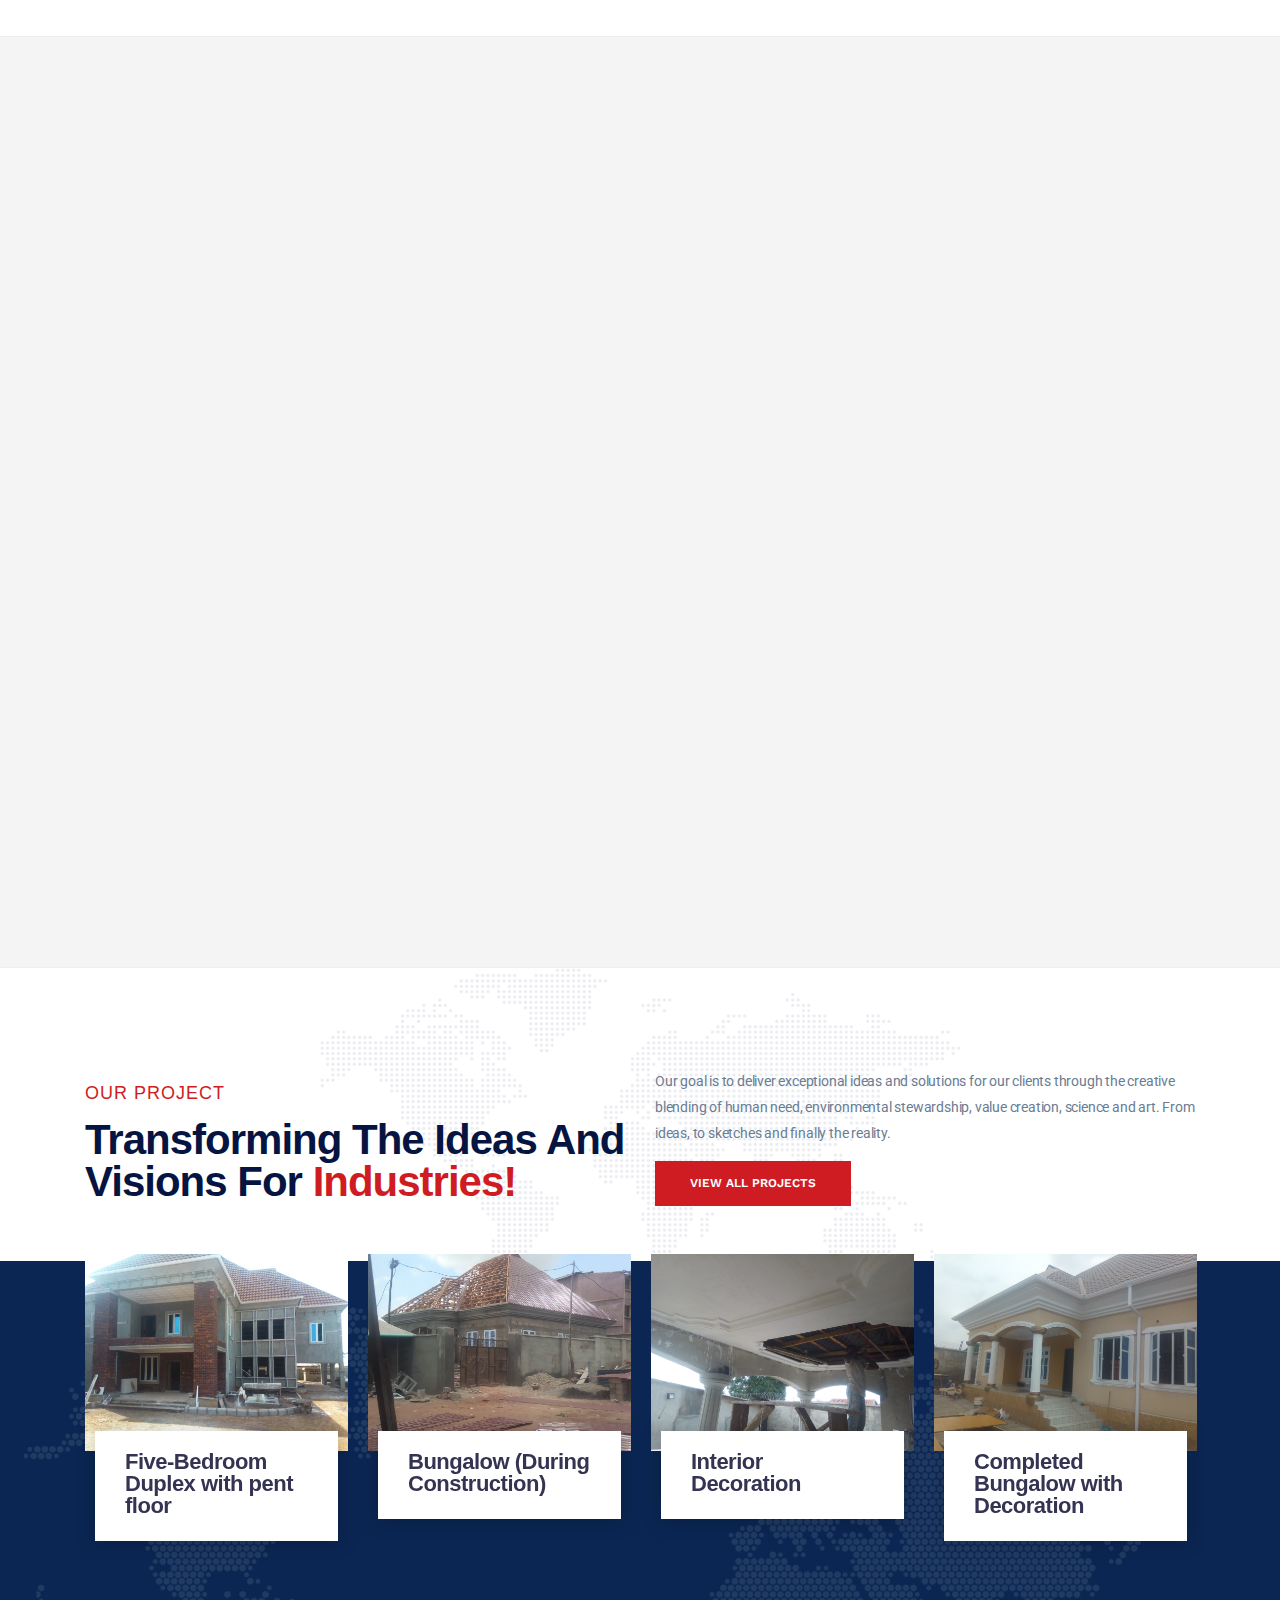
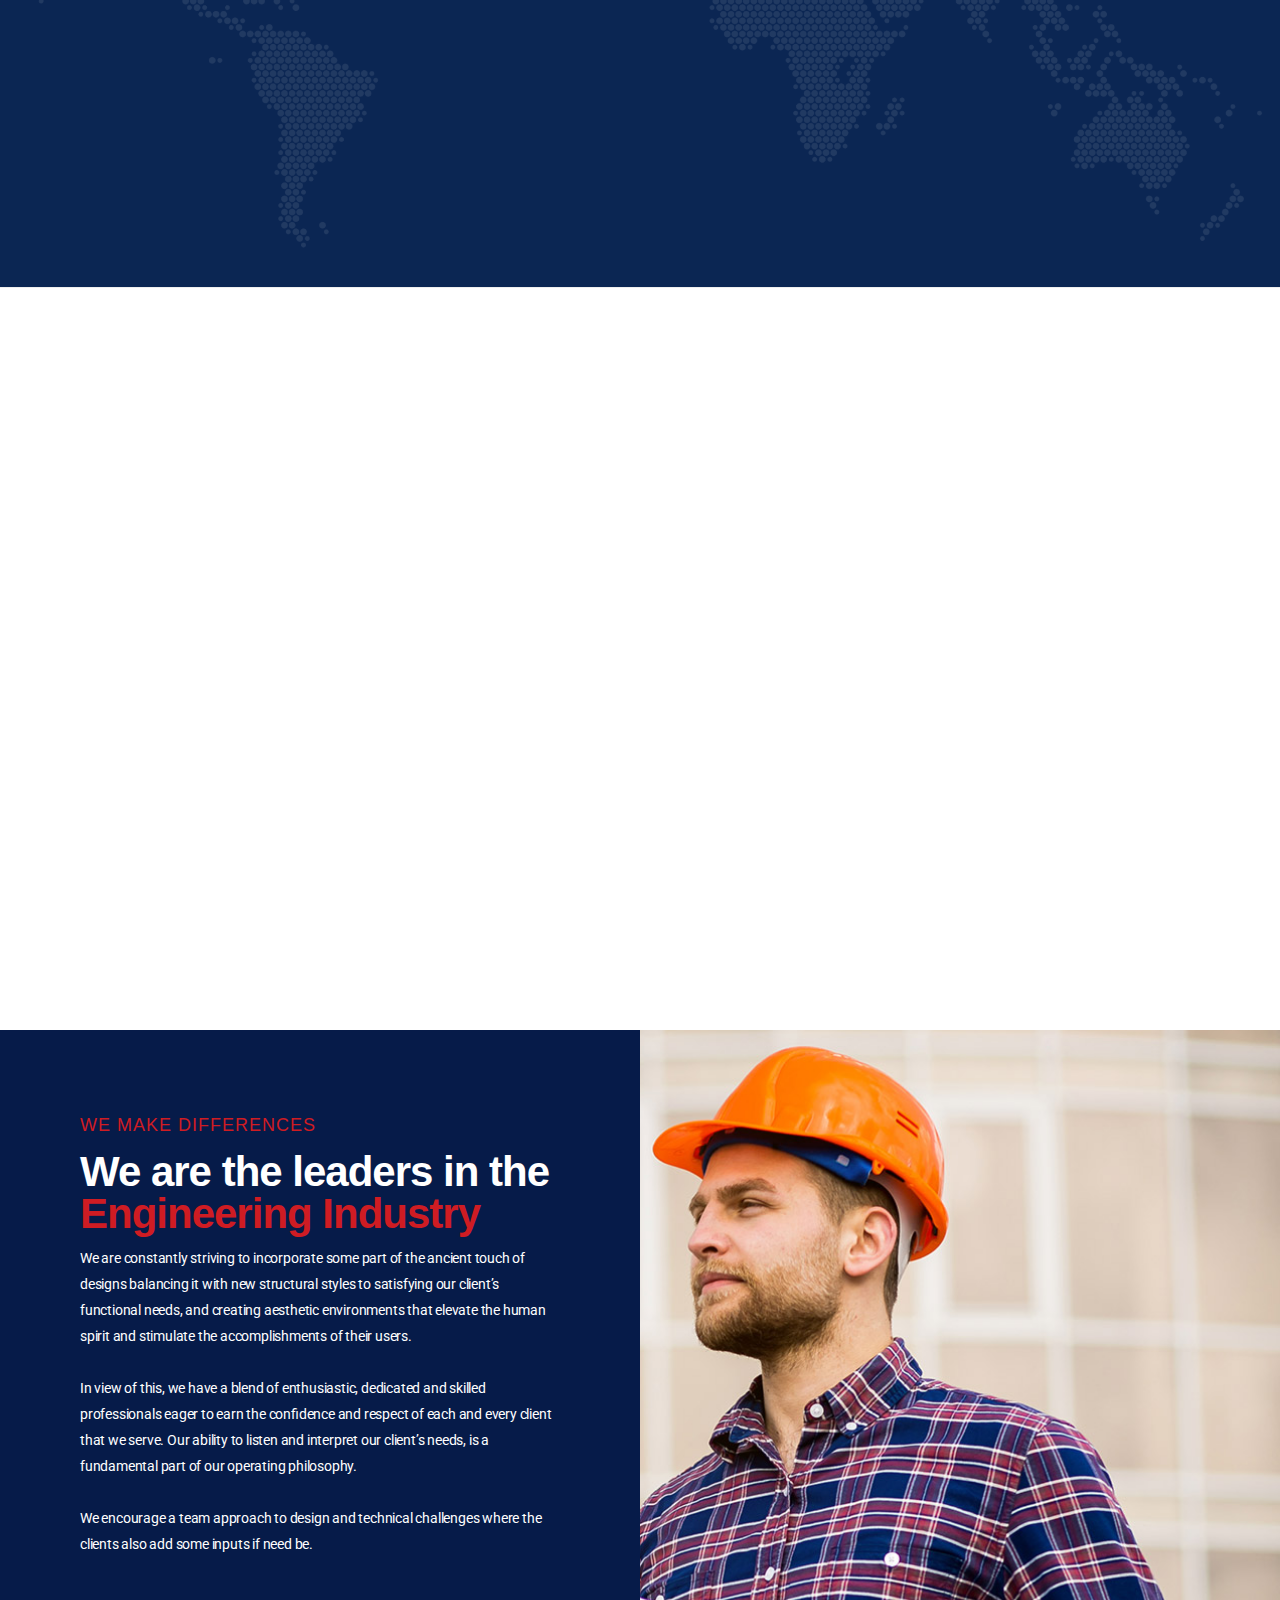
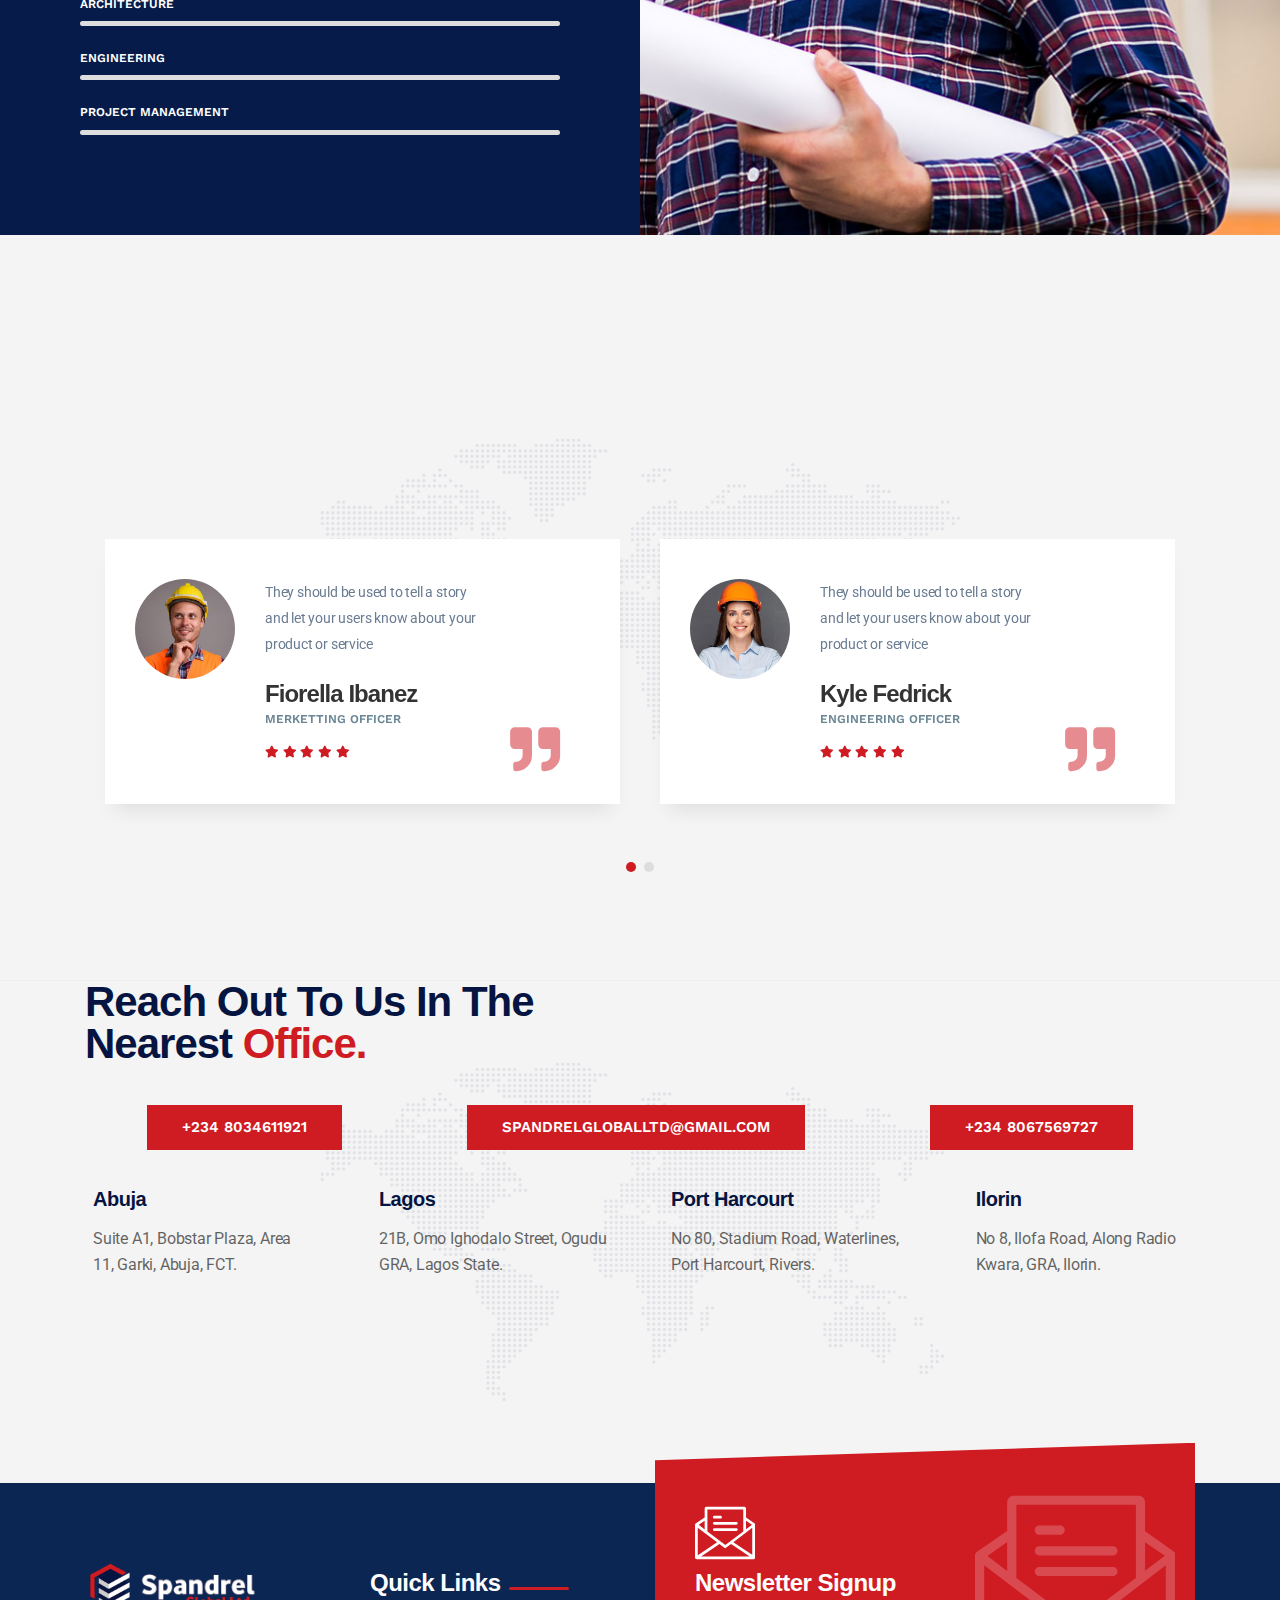
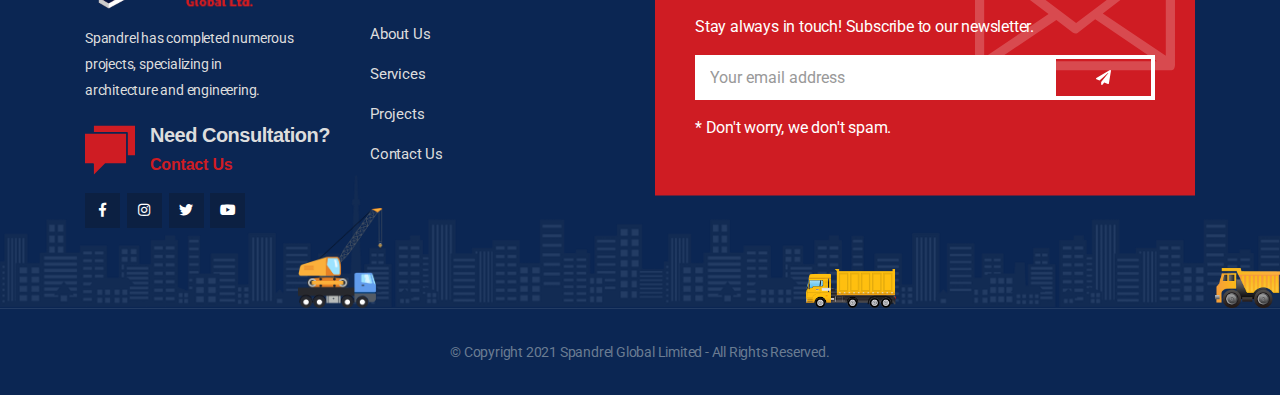
==== commit 65888168: "I have removed the images from the second team section and changed some other things." ====
--- a/index.html
+++ b/index.html
@@ -439,6 +439,211 @@
             </div>
         </section><!-- ./ project-section -->
 
+        <!--<section class="team-section padding">
+            <div class="container">
+                <div class="section-heading mb-40 text-center wow fadeInUp" data-wow-delay="200ms">
+                    <h4 class="sub-heading">Leadership team</h4>
+                    <h2>Expert Dedicated <span>Team</span></h2>
+                    <p>Construction is a general term meaning the art and science to <br>form objects systems organizations.</p>
+                </div><!-- /.section-heading ->
+                <div class="row">
+                    <div class="col-lg-3 col-md-6 sm-padding wow fadeInUp" data-wow-delay="200ms">
+                        <div class="team-box">
+                            <div class="team-thumb">
+                                <img src="assets/img/team/emmanuel-ikwuegbu-KHO_jvns5Xc-unsplash.jpg" alt="team">
+                                <div class="shape-1"></div>
+                                <div class="shape-2"></div>
+                                <div class="team-content">
+                                    <h3>ADEJUMO ADEYANJU <span>Engineering officer</span></h3>
+                                </div>
+                                <ul class="team-social">
+                                    <li><a href="#"><i class="fab fa-facebook-f"></i></a></li>
+                                    <li><a href="#"><i class="fab fa-twitter"></i></a></li>
+                                    <li><a href="#"><i class="fab fa-instagram"></i></a></li>
+                                    <li><a href="#"><i class="fab fa-linkedin"></i></a></li>
+                                </ul>
+                            </div>
+                        </div>
+                    </div>
+                    <div class="col-lg-3 col-md-6 sm-padding wow fadeInUp" data-wow-delay="300ms">
+                        <div class="team-box">
+                            <div class="team-thumb">
+                                <img src="assets/img/team/thisisengineering-raeng-q1-zGTPk1Co-unsplash.jpg" alt="team">
+                                <div class="shape-1"></div>
+                                <div class="shape-2"></div>
+                                <div class="team-content">
+                                    <h3>ADEYEMI ADELOWO<span>Engineer</span></h3>
+                                </div>
+                                <ul class="team-social">
+                                    <li><a href="#"><i class="fab fa-facebook-f"></i></a></li>
+                                    <li><a href="#"><i class="fab fa-twitter"></i></a></li>
+                                    <li><a href="#"><i class="fab fa-instagram"></i></a></li>
+                                    <li><a href="#"><i class="fab fa-linkedin"></i></a></li>
+                                </ul>
+                            </div>
+                        </div>
+                    </div>
+                    <div class="col-lg-3 col-md-6 sm-padding wow fadeInUp" data-wow-delay="400ms">
+                        <div class="team-box">
+                            <div class="team-thumb">
+                                <img src="assets/img/team/fabio-lucas-1Z1wTrhH1Ck-unsplash.jpg" alt="team">
+                                <div class="shape-1"></div>
+                                <div class="shape-2"></div>
+                                <div class="team-content">
+                                    <h3>OLUKOYA OLUSEGUN<span>Architect</span></h3>
+                                </div>
+                                <ul class="team-social">
+                                    <li><a href="#"><i class="fab fa-facebook-f"></i></a></li>
+                                    <li><a href="#"><i class="fab fa-twitter"></i></a></li>
+                                    <li><a href="#"><i class="fab fa-instagram"></i></a></li>
+                                    <li><a href="#"><i class="fab fa-linkedin"></i></a></li>
+                                </ul>
+                            </div>
+                        </div>
+                    </div>
+                    <div class="col-lg-3 col-md-6 sm-padding wow fadeInUp" data-wow-delay="500ms">
+                        <div class="team-box">
+                            <div class="team-thumb">
+                                <img src="assets/img/team/emmanuel-ikwuegbu-xdS9XEoKBLY-unsplash.jpg" alt="team">
+                                <div class="shape-1"></div>
+                                <div class="shape-2"></div>
+                                <div class="team-content">
+                                    <h3>TUNMO AYOTUNDE<span>Architect</span></h3>
+                                </div>
+                                <ul class="team-social">
+                                    <li><a href="#"><i class="fab fa-facebook-f"></i></a></li>
+                                    <li><a href="#"><i class="fab fa-twitter"></i></a></li>
+                                    <li><a href="#"><i class="fab fa-instagram"></i></a></li>
+                                    <li><a href="#"><i class="fab fa-linkedin"></i></a></li>
+                                </ul>
+                            </div>
+                        </div>
+                    </div>
+                </div>
+            </div>
+        </section><!-- ./ team-section -->
+
+        <section class="team-section padding">
+            <div class="container">
+                <div class="section-heading mb-40 text-center wow fadeInUp" data-wow-delay="200ms">
+                    <h4 class="sub-heading">Leadership team</h4>
+                    <h2>Expert Dedicated <span>Team</span></h2>
+                    <!--<p>Construction is a general term meaning the art and science to <br>form objects systems organizations.</p>-->
+                </div><!-- /.section-heading -->
+                <div class="row">
+                    <div class="col-lg-4 col-md-6 mb-4 sm-padding wow fadeInUp" data-wow-delay="200ms">
+                        <div class="team-box">
+                            <div class="team-thumb">
+                                <div class="place"></div>
+                                <div class="shape-1"></div>
+                                <div class="shape-2"></div>
+                                <div class="team-content">
+                                    <h3>ADEJUMO ADEYANJU <span>Engineering officer</span></h3>
+                                </div>
+                                <ul class="team-social">
+                                    <li><a href="#"><i class="fab fa-facebook-f"></i></a></li>
+                                    <li><a href="#"><i class="fab fa-twitter"></i></a></li>
+                                    <li><a href="#"><i class="fab fa-instagram"></i></a></li>
+                                    <li><a href="#"><i class="fab fa-linkedin"></i></a></li>
+                                </ul>
+                            </div>
+                        </div>
+                    </div>
+                    <div class="col-lg-4 col-md-6 mb-4 sm-padding wow fadeInUp" data-wow-delay="300ms">
+                        <div class="team-box">
+                            <div class="team-thumb">
+                                <div class="place"></div>
+                                <div class="shape-1"></div>
+                                <div class="shape-2"></div>
+                                <div class="team-content">
+                                    <h3>ADEYEMI ADELOWO<span>Engineer</span></h3>
+                                </div>
+                                <ul class="team-social">
+                                    <li><a href="#"><i class="fab fa-facebook-f"></i></a></li>
+                                    <li><a href="#"><i class="fab fa-twitter"></i></a></li>
+                                    <li><a href="#"><i class="fab fa-instagram"></i></a></li>
+                                    <li><a href="#"><i class="fab fa-linkedin"></i></a></li>
+                                </ul>
+                            </div>
+                        </div>
+                    </div>
+                    <div class="col-lg-4 col-md-6 mb-4 sm-padding wow fadeInUp" data-wow-delay="400ms">
+                        <div class="team-box">
+                            <div class="team-thumb">
+                                <div class="place"></div>
+                                <div class="shape-1"></div>
+                                <div class="shape-2"></div>
+                                <div class="team-content">
+                                    <h3>OLUKOYA OLUSEGUN<span>Architect</span></h3>
+                                </div>
+                                <ul class="team-social">
+                                    <li><a href="#"><i class="fab fa-facebook-f"></i></a></li>
+                                    <li><a href="#"><i class="fab fa-twitter"></i></a></li>
+                                    <li><a href="#"><i class="fab fa-instagram"></i></a></li>
+                                    <li><a href="#"><i class="fab fa-linkedin"></i></a></li>
+                                </ul>
+                            </div>
+                        </div>
+                    </div>
+                    <div class="col-lg-4 col-md-6 sm-padding wow fadeInUp" data-wow-delay="500ms">
+                        <div class="team-box">
+                            <div class="team-thumb">
+                                <div class="place"></div>
+                                <div class="shape-1"></div>
+                                <div class="shape-2"></div>
+                                <div class="team-content">
+                                    <h3>TUNMO<br> AYOTUNDE<span>Architect</span></h3>
+                                </div>
+                                <ul class="team-social">
+                                    <li><a href="#"><i class="fab fa-facebook-f"></i></a></li>
+                                    <li><a href="#"><i class="fab fa-twitter"></i></a></li>
+                                    <li><a href="#"><i class="fab fa-instagram"></i></a></li>
+                                    <li><a href="#"><i class="fab fa-linkedin"></i></a></li>
+                                </ul>
+                            </div>
+                        </div>
+                    </div>
+                    <div class="col-lg-4 col-md-6 sm-padding wow fadeInUp" data-wow-delay="500ms">
+                        <div class="team-box">
+                            <div class="team-thumb">
+                                <div class="place"></div>
+                                <div class="shape-1"></div>
+                                <div class="shape-2"></div>
+                                <div class="team-content">
+                                    <h3>TUNMO<br> AYOTUNDE<span>Architect</span></h3>
+                                </div>
+                                <ul class="team-social">
+                                    <li><a href="#"><i class="fab fa-facebook-f"></i></a></li>
+                                    <li><a href="#"><i class="fab fa-twitter"></i></a></li>
+                                    <li><a href="#"><i class="fab fa-instagram"></i></a></li>
+                                    <li><a href="#"><i class="fab fa-linkedin"></i></a></li>
+                                </ul>
+                            </div>
+                        </div>
+                    </div>
+                    <div class="col-lg-4 col-md-6 sm-padding wow fadeInUp" data-wow-delay="500ms">
+                        <div class="team-box">
+                            <div class="team-thumb">
+                                <div class="place"></div>
+                                <div class="shape-1"></div>
+                                <div class="shape-2"></div>
+                                <div class="team-content">
+                                    <h3>TUNMO<br> AYOTUNDE<span>Architect</span></h3>
+                                </div>
+                                <ul class="team-social">
+                                    <li><a href="#"><i class="fab fa-facebook-f"></i></a></li>
+                                    <li><a href="#"><i class="fab fa-twitter"></i></a></li>
+                                    <li><a href="#"><i class="fab fa-instagram"></i></a></li>
+                                    <li><a href="#"><i class="fab fa-linkedin"></i></a></li>
+                                </ul>
+                            </div>
+                        </div>
+                    </div>
+
+                </div>
+            </div>
+        </section><!-- ./ team-section -->
+
         <section class="skills-section">
             <div class="container-fluid">
                 <div class="row">
@@ -680,7 +885,7 @@
                                     <img class="da-logo" src="assets/img/logos/nav-bg-logo-2.png" alt="Logo"/>
                                     <img class="da-logo-text" src="assets/img/logos/nav-bg-logo-text-2.png" alt="Logo"/>
                                 </a>
-                                <p>Industrus have completed over <br> 30,000 projects. specializing in <br>Industrial Building.</p>
+                                <p>Spandrel has completed numerous <br>projects, specializing in <br>architecture and engineering.</p>
                                 <div class="footer-icon-content">
                                     <div class="footer-icon">
                                         <svg height="448pt" viewBox="0 -5 448 447" width="448pt" xmlns="http://www.w3.org/2000/svg"><path d="m448 264.5v-264h-368v56h296c4.417969 0 8 3.582031 8 8v200zm0 0"></path><path d="m178.34375 338.84375c1.5-1.5 3.535156-2.34375 5.65625-2.34375h184v-264h-368v264h72c4.417969 0 8 3.582031 8 8v92.6875zm0 0"></path></svg>
--- a/assets/css/main.css
+++ b/assets/css/main.css
@@ -3665,4 +3665,14 @@
 
 .skills-section {
     margin-top: -5px;
+}
+
+/*.team-thumb img {
+    width: 35%;
+    visibility: hidden;
+}*/
+
+.team-thumb .place {
+    width: 100%;
+    height: 200px;
 }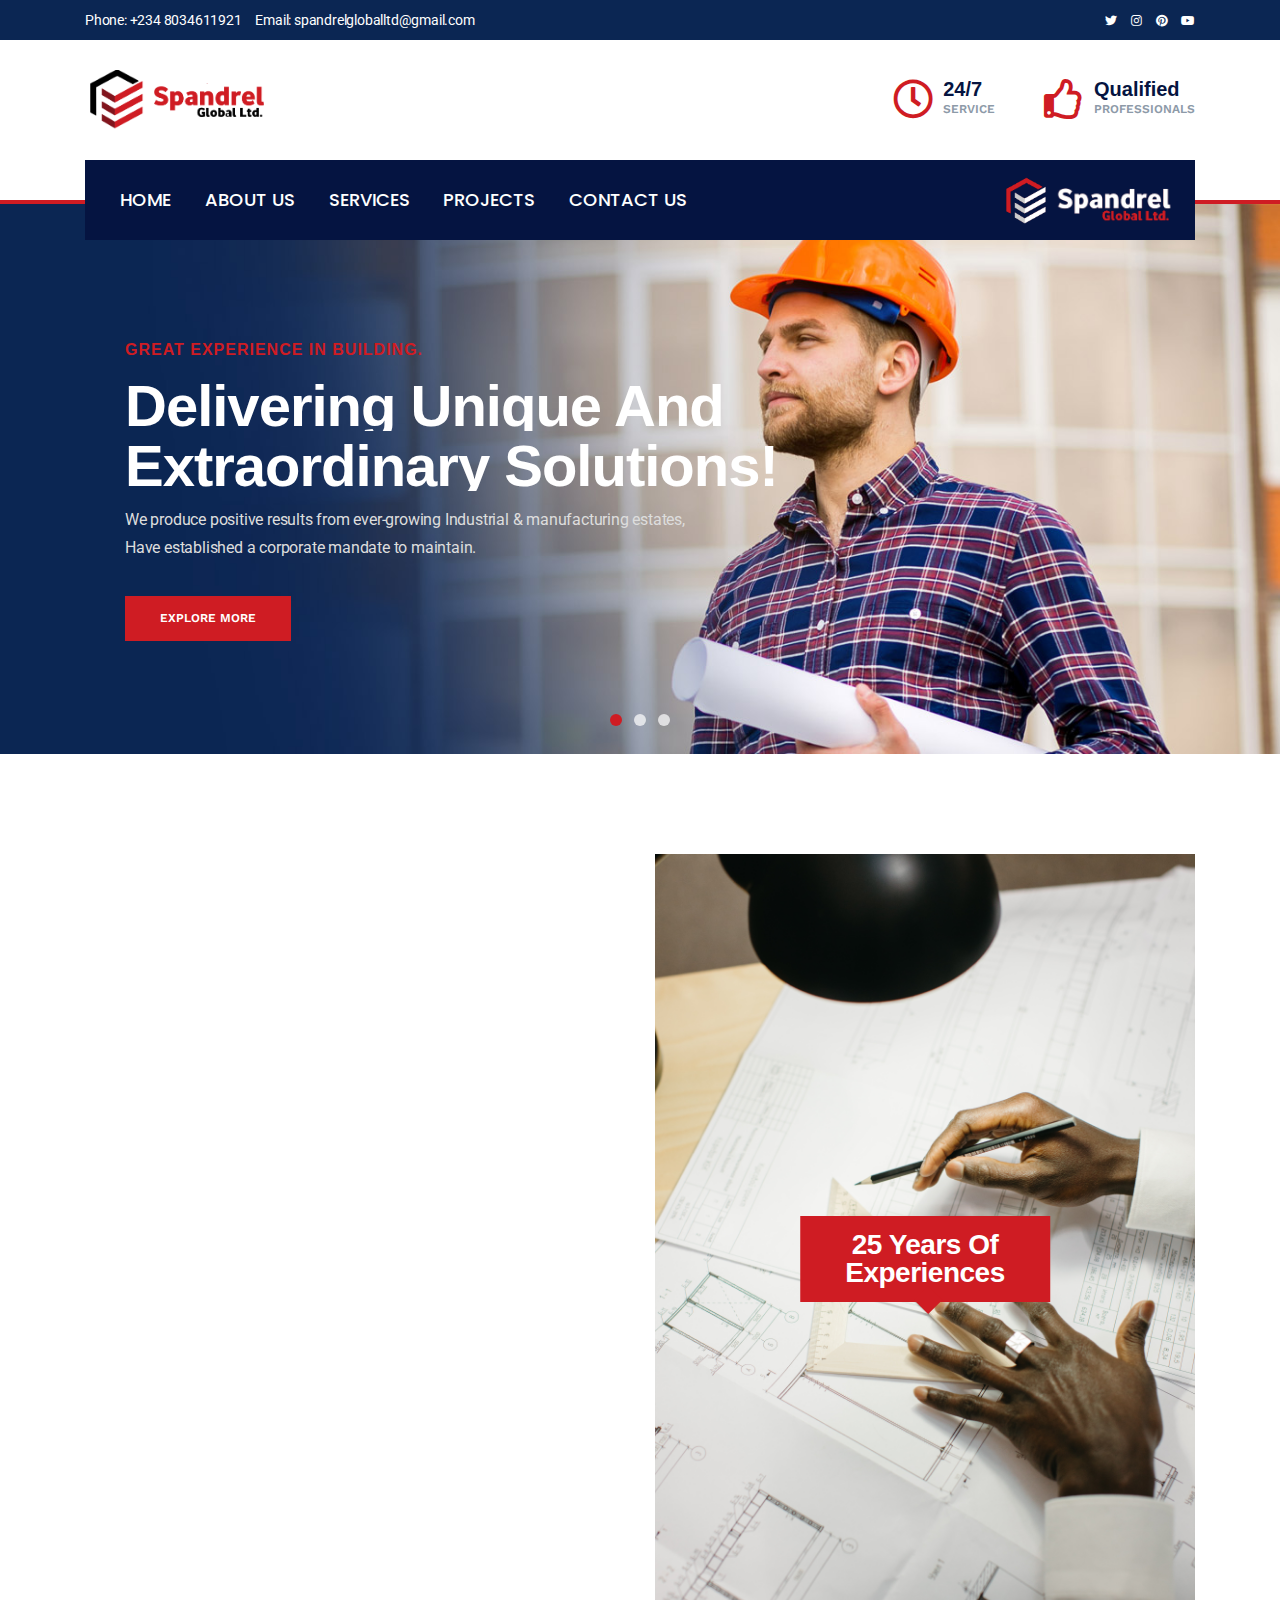
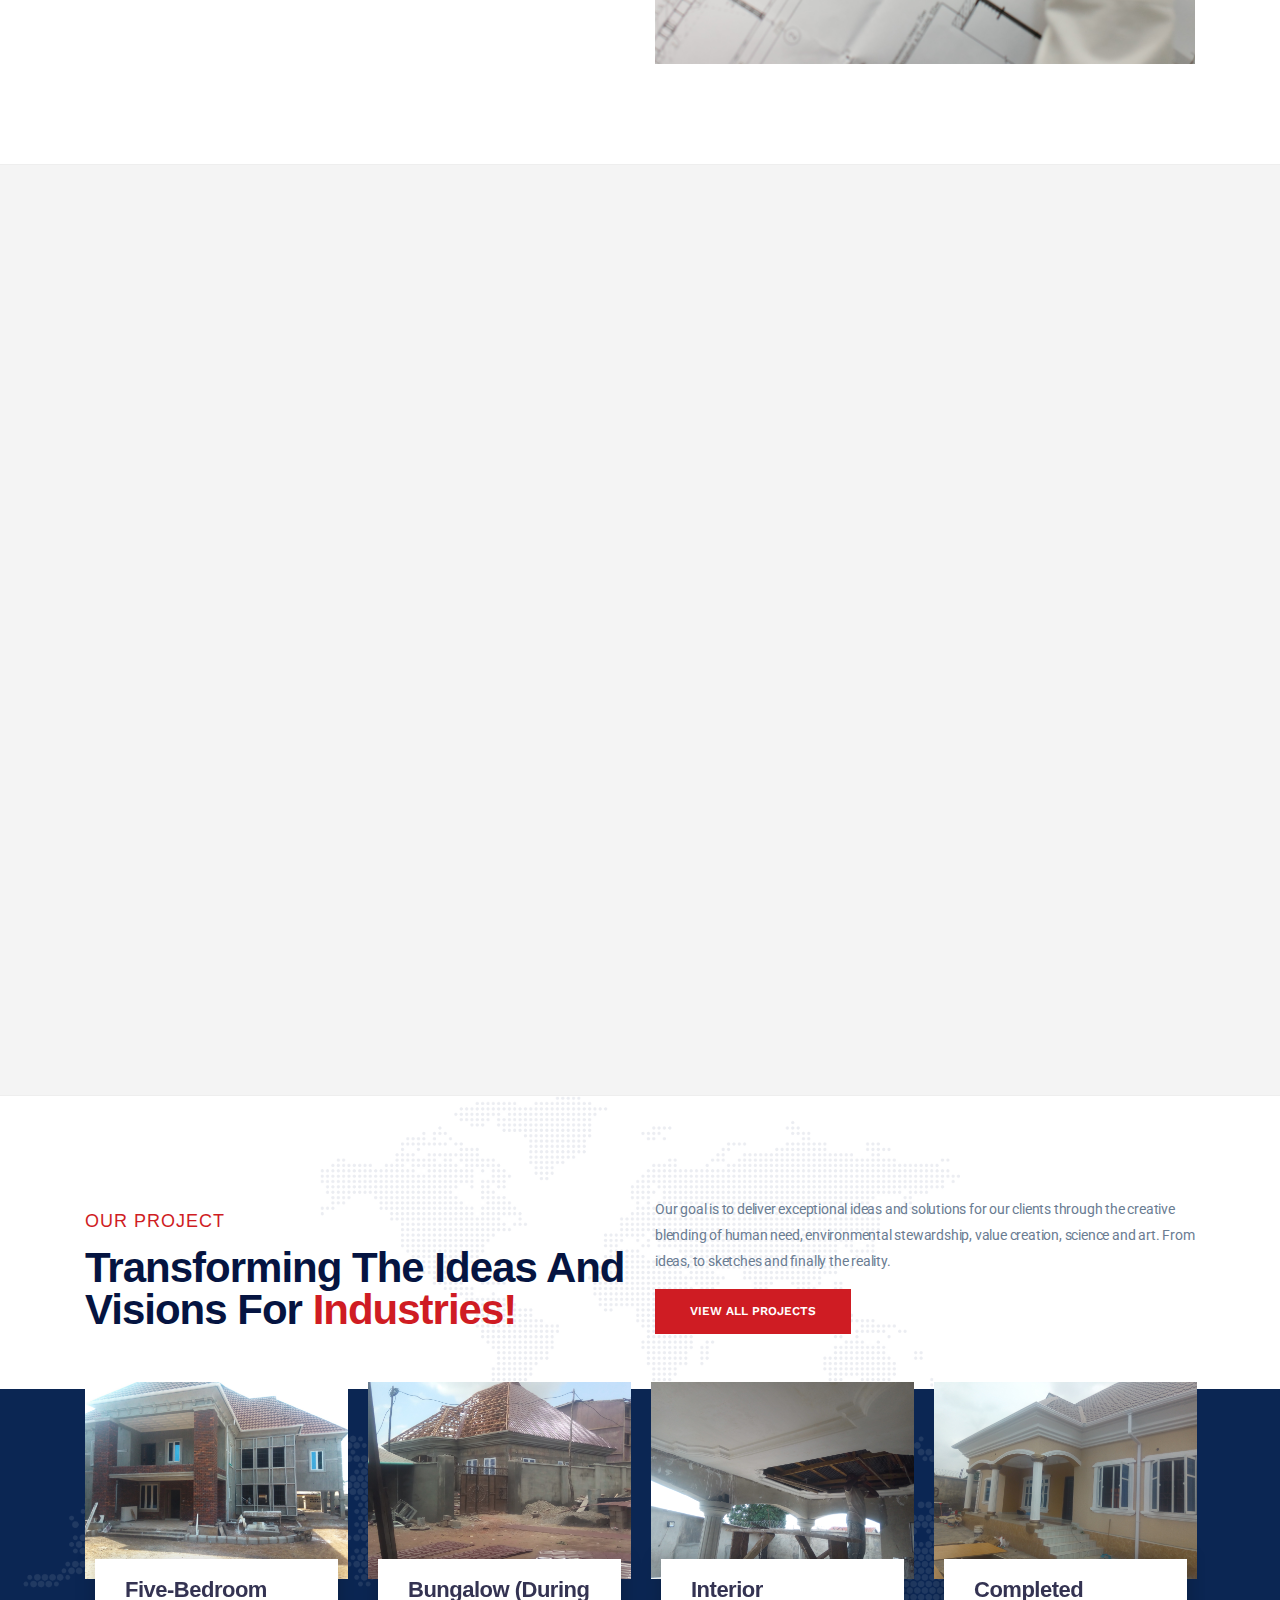
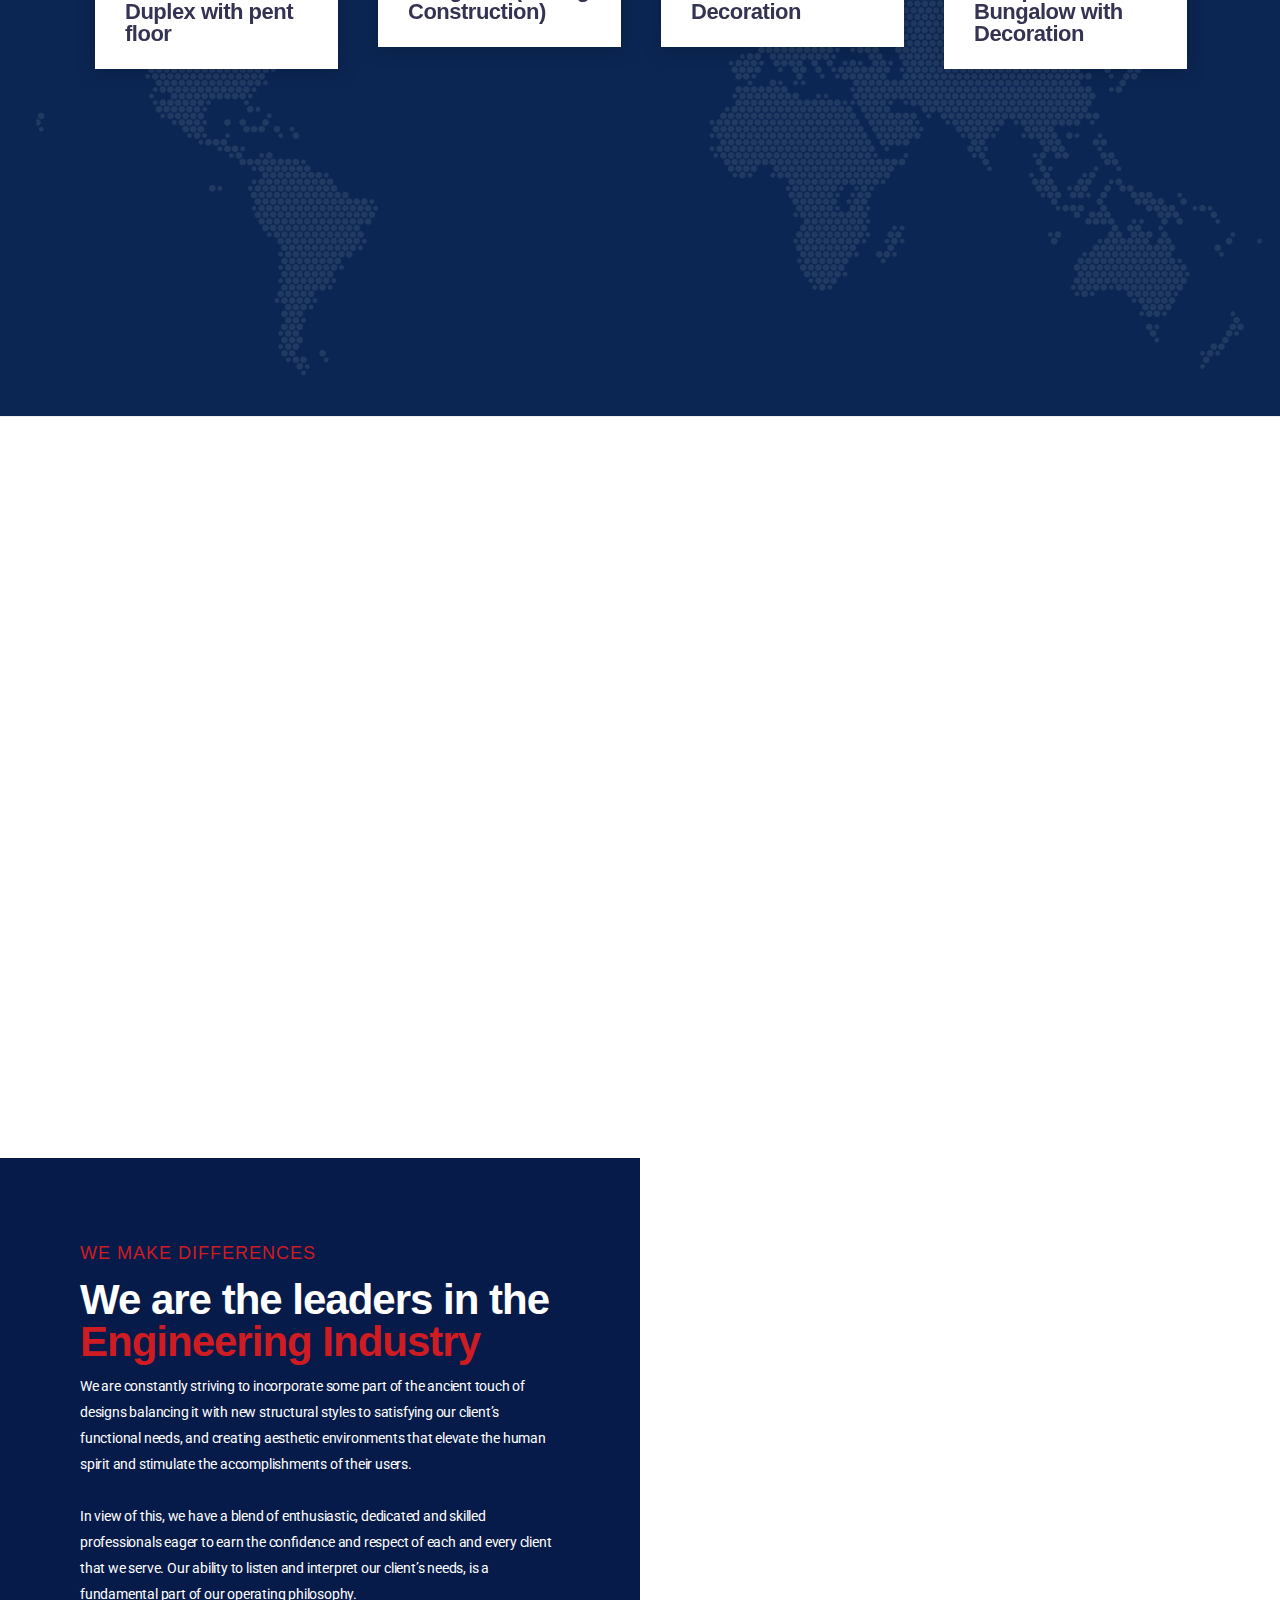
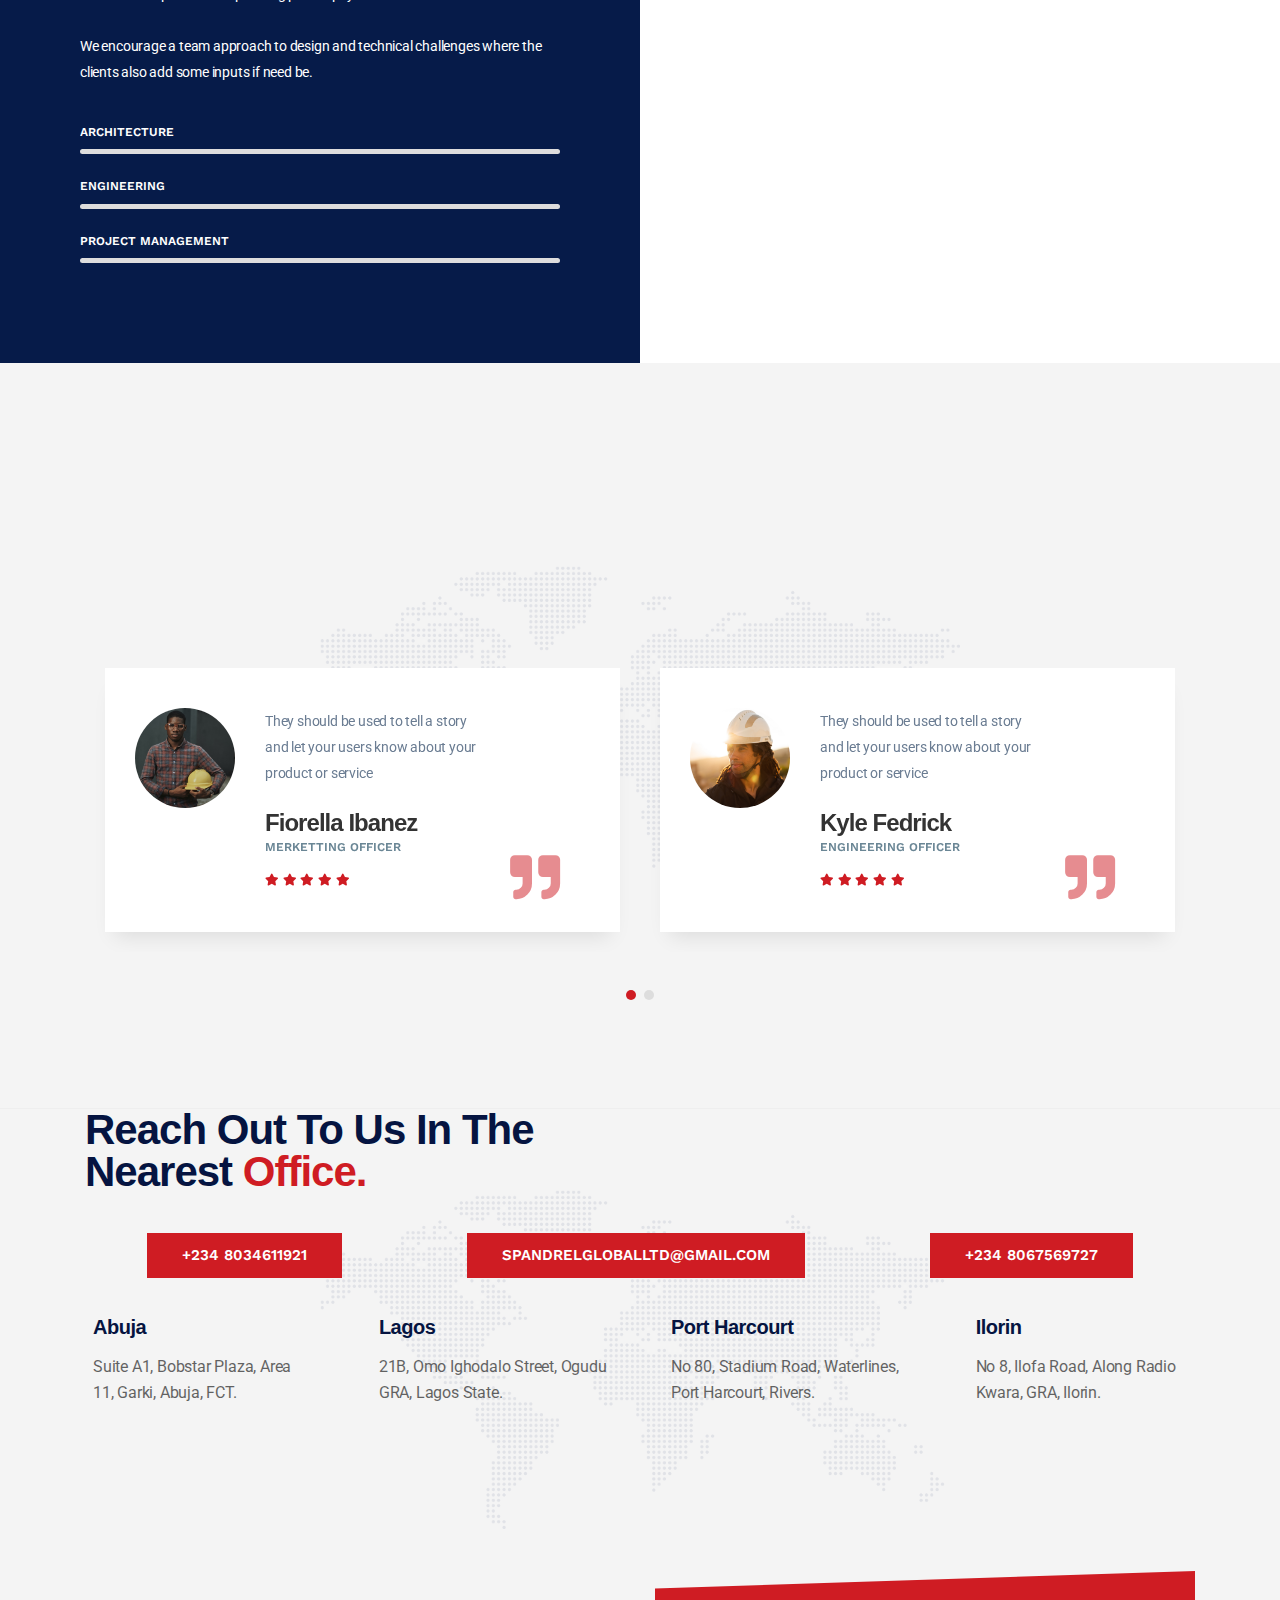
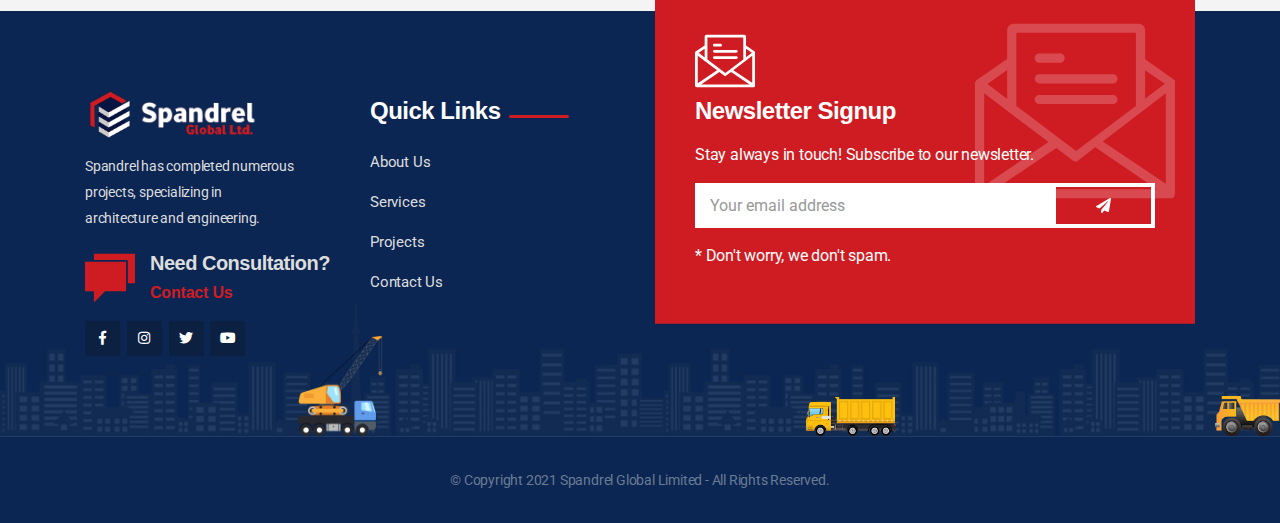
==== commit c4555467: "I haved added new images to th site and changed all the images in the home page except the ones in t" ====
--- a/index.html
+++ b/index.html
@@ -247,7 +247,7 @@
                     </div>
                     <div class="col-md-6 sm-padding wow fadeInRight" data-wow-delay="200ms">
                         <div class="about-img">
-                            <img src="assets/img/about-img-03.png" alt="">
+                            <img src="assets/img/stock/pexels-yaroslav-shuraev-6281012.jpg" alt="">
                             <div class="exp-box">
                                 <h3>25 Years Of <br>Experiences</h3>
                             </div>
@@ -267,7 +267,7 @@
                 <div class="row">
                     <div class="col-lg-4 col-md-6 sm-padding wow fadeInUp" data-wow-delay="200ms">
                         <div class="service-box">
-                            <img src="assets/img/post-4-768x512.jpg" alt="post">
+                            <img src="assets/img/stock/construction-plans-with-helmet-drawing-tools-blueprints.jpg" alt="post">
                             <div class="service-icon p-1">
                                 <img src="assets/img/icons/architect.svg">
                             </div>
@@ -280,7 +280,7 @@
                     </div>
                     <div class="col-lg-4 col-md-6 sm-padding wow fadeInUp" data-wow-delay="300ms">
                         <div class="service-box">
-                            <img src="assets/img/post-3-768x512.jpg" alt="post">
+                            <img src="assets/img/stock/danist-soh-8Gg2Ne_uTcM-unsplash.jpg" alt="post">
                             <div class="service-icon p-1">
                                 <img src="assets/img/icons/engineer.svg">
                             </div>
@@ -293,7 +293,7 @@
                     </div>
                     <div class="col-lg-4 col-md-6 sm-padding wow fadeInUp" data-wow-delay="400ms">
                         <div class="service-box">
-                            <img src="assets/img/post-8-768x512.jpg" alt="post">
+                            <img src="assets/img/stock/mufid-majnun-ji0wcfoW7Zc-unsplash.jpg" alt="post">
                             <div class="service-icon p-1">
                                 <img src="assets/img/icons/manager.svg">
                             </div>
@@ -723,7 +723,7 @@
                 <div class="slider testimonials-carousel nav-style carousel-dots">
                     <div class="testi-item">
                        <div class="testi-thumb">
-                           <img src="assets/img/testimonial-1.jpg" alt="'img">
+                           <img src="assets/img/team/emmanuel-ikwuegbu-KHO_jvns5Xc-unsplash.jpg" alt="'img">
                        </div>
                         <div class="testi-content">
                             <p>They should be used to tell a story <br>and let your users know about your <br>product or service</p>
@@ -740,7 +740,7 @@
                     </div>
                     <div class="testi-item">
                        <div class="testi-thumb">
-                           <img src="assets/img/testimonial-2.jpg" alt="'img">
+                           <img src="assets/img/team/thisisengineering-raeng-q1-zGTPk1Co-unsplash.jpg" alt="'img">
                        </div>
                         <div class="testi-content">
                             <p>They should be used to tell a story <br>and let your users know about your <br>product or service</p>
@@ -757,7 +757,7 @@
                     </div>
                     <div class="testi-item">
                        <div class="testi-thumb">
-                           <img src="assets/img/testimonial-3.jpg" alt="'img">
+                           <img src="assets/img/team/fabio-lucas-1Z1wTrhH1Ck-unsplash.jpg" alt="'img">
                        </div>
                         <div class="testi-content">
                             <p>They should be used to tell a story <br>and let your users know about your <br>product or service</p>
--- a/assets/css/main.css
+++ b/assets/css/main.css
@@ -1832,7 +1832,7 @@
     Skills Section
 =============================================== */
 .skills-section{
-    background-image: url(../img/bg-img-01.jpg);
+    background-image: url(../img/stock/todd-quackenbush-IClZBVw5W5A-unsplash.jpg);
     background-position: right center;
     background-repeat: no-repeat;
     background-size: cover;
@@ -3675,4 +3675,8 @@
 .team-thumb .place {
     width: 100%;
     height: 200px;
+}
+
+.testimonials-section img {
+    object-fit: cover;
 }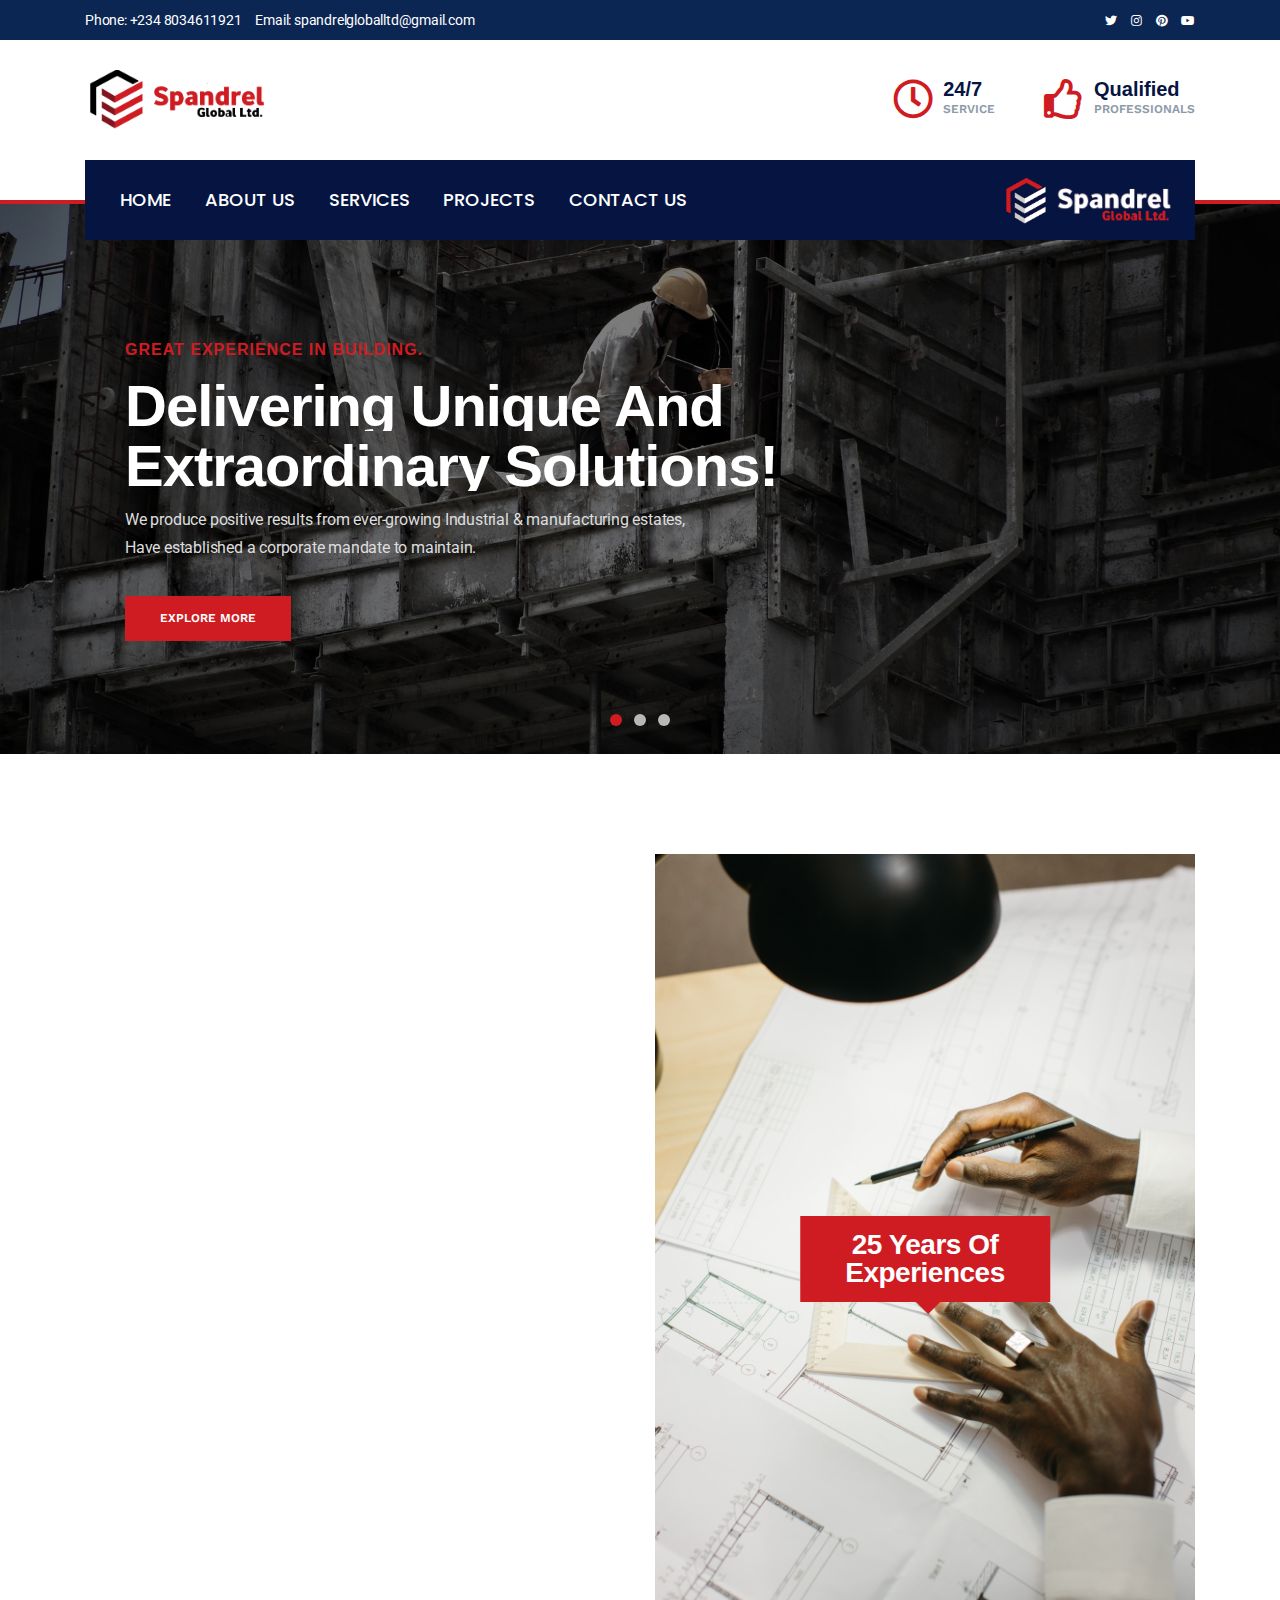
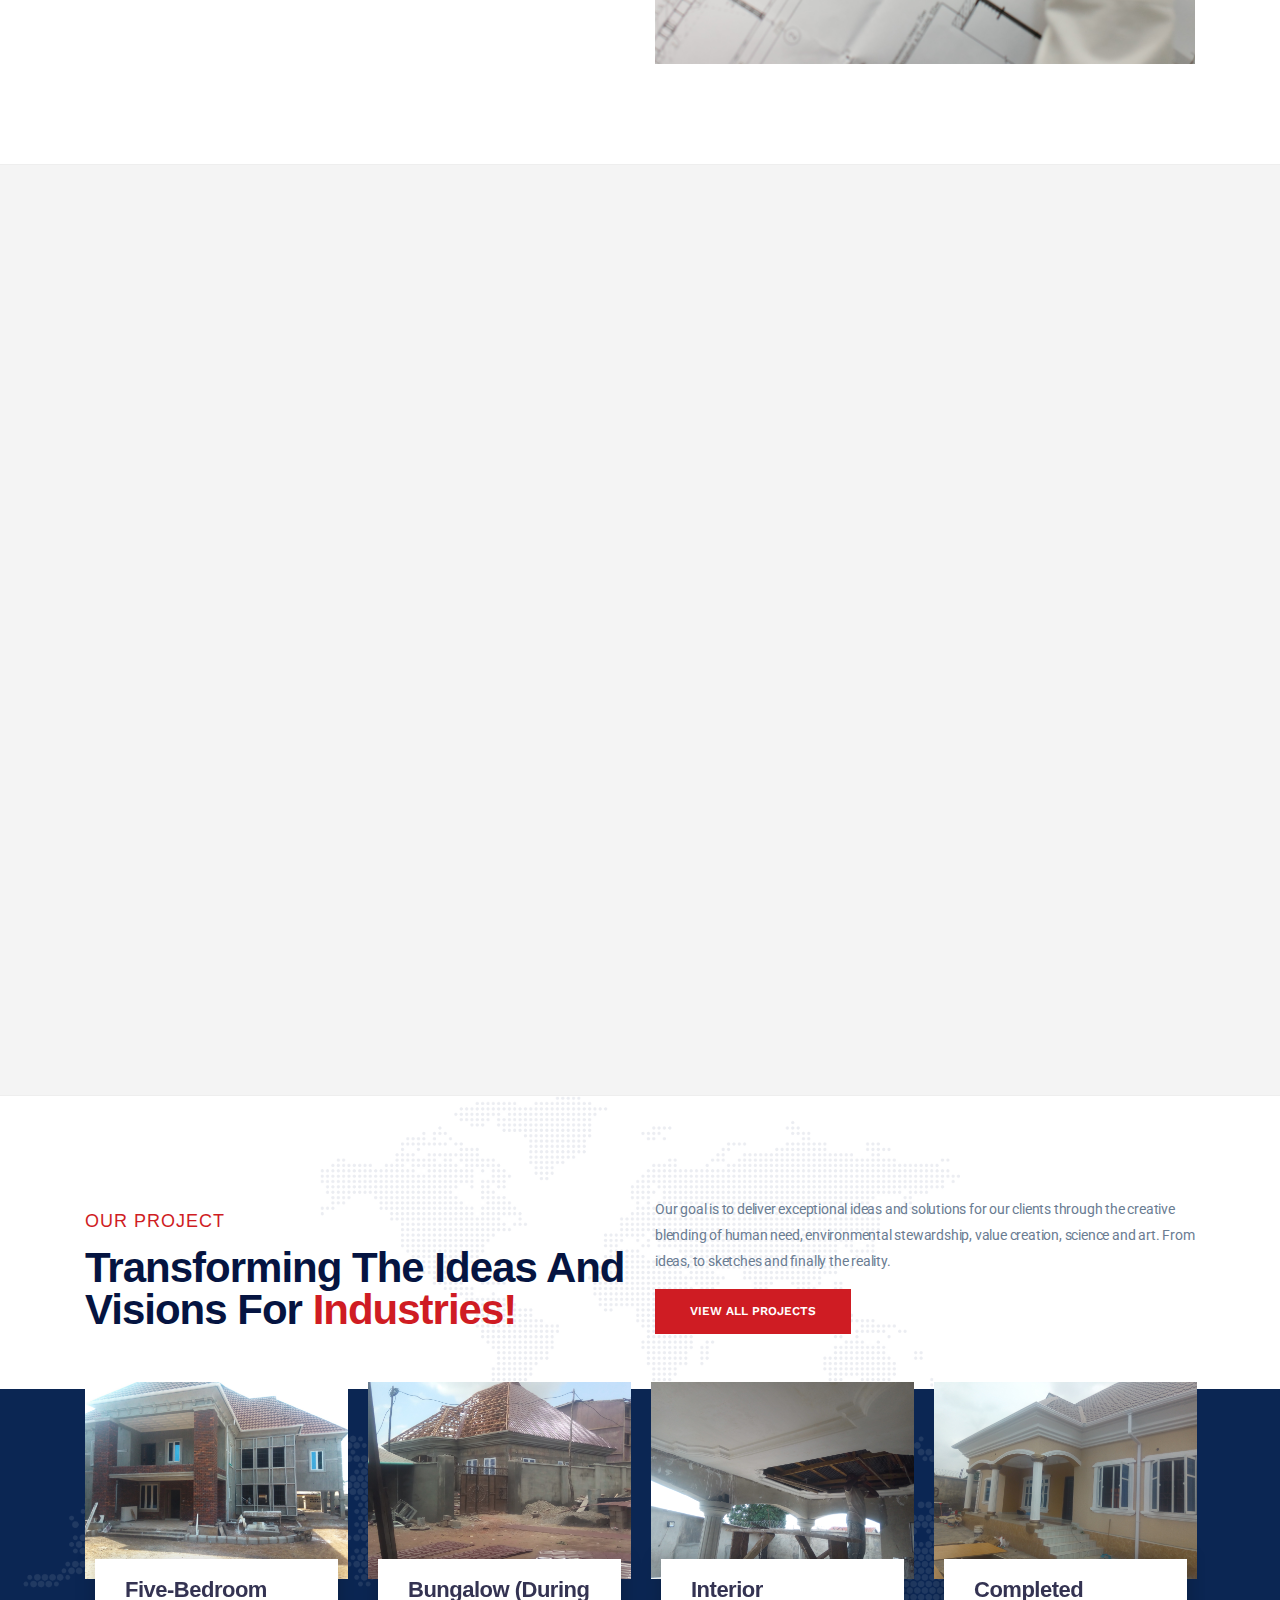
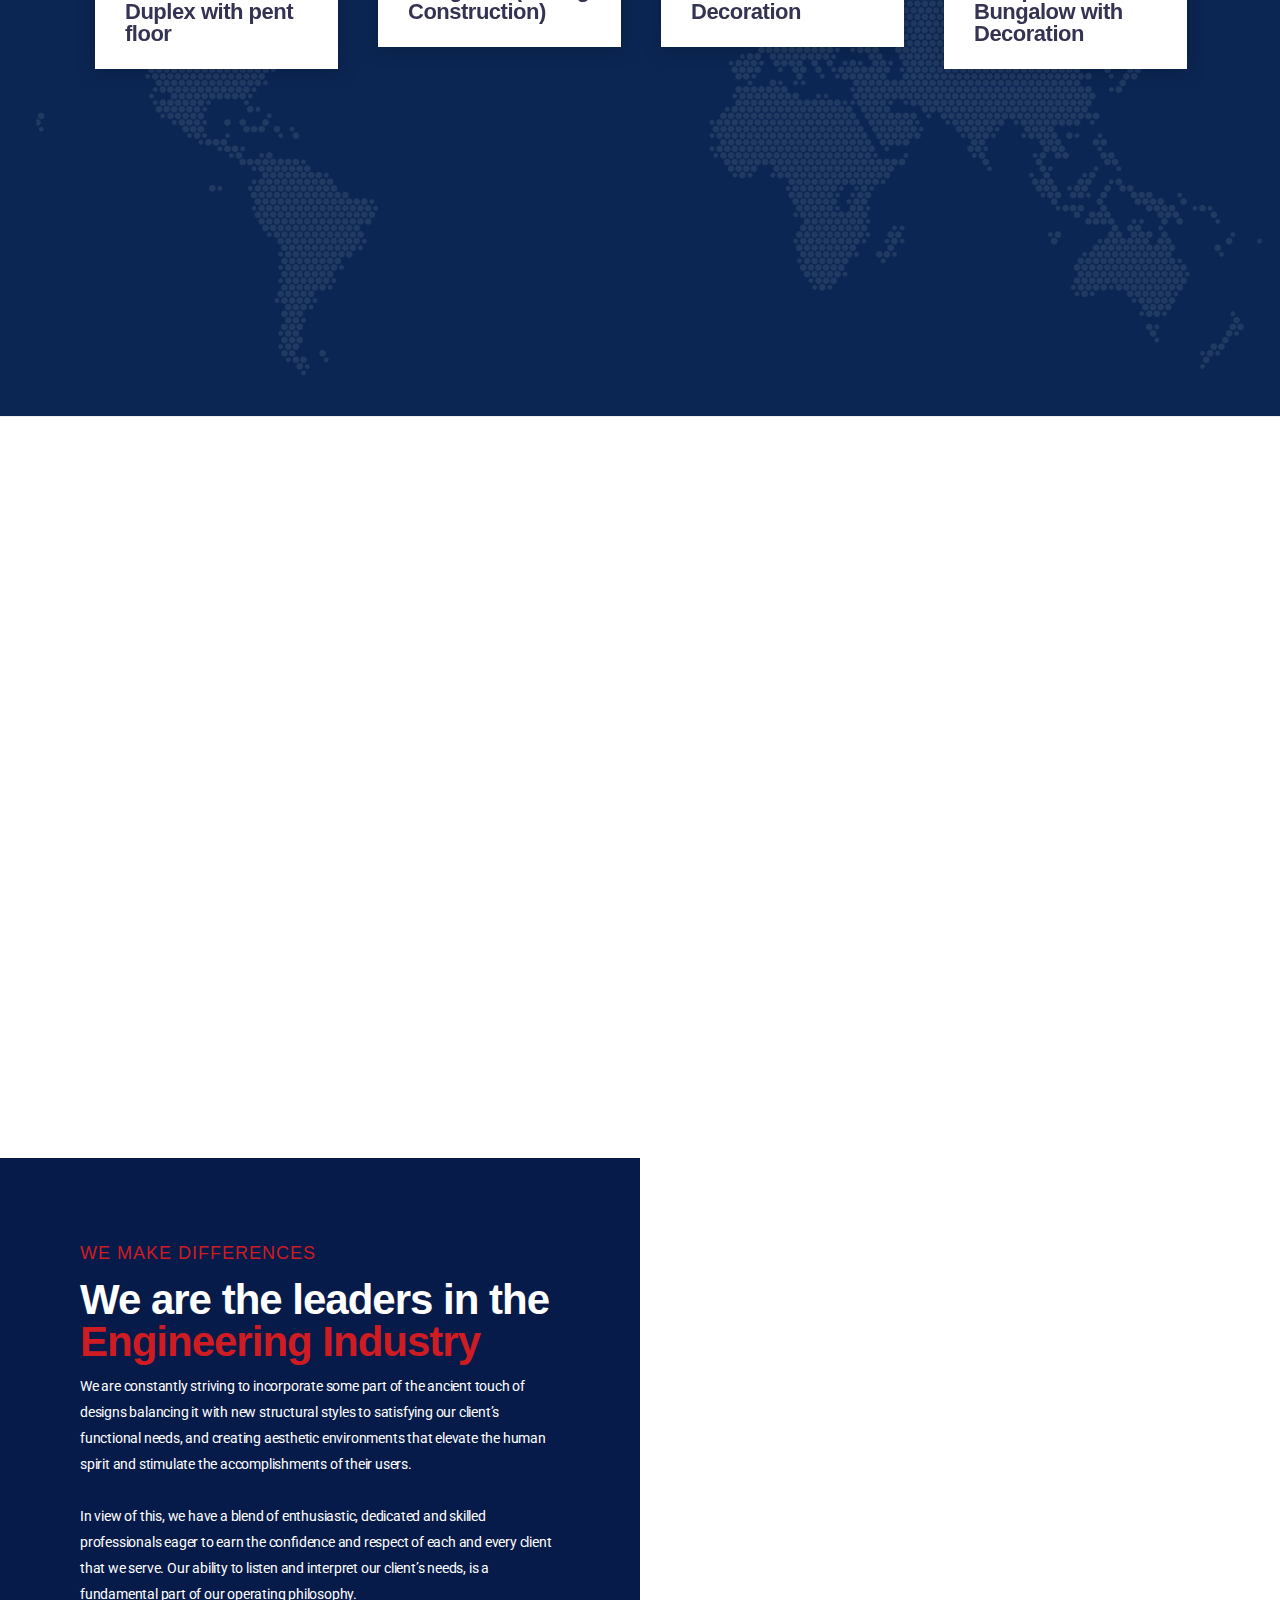
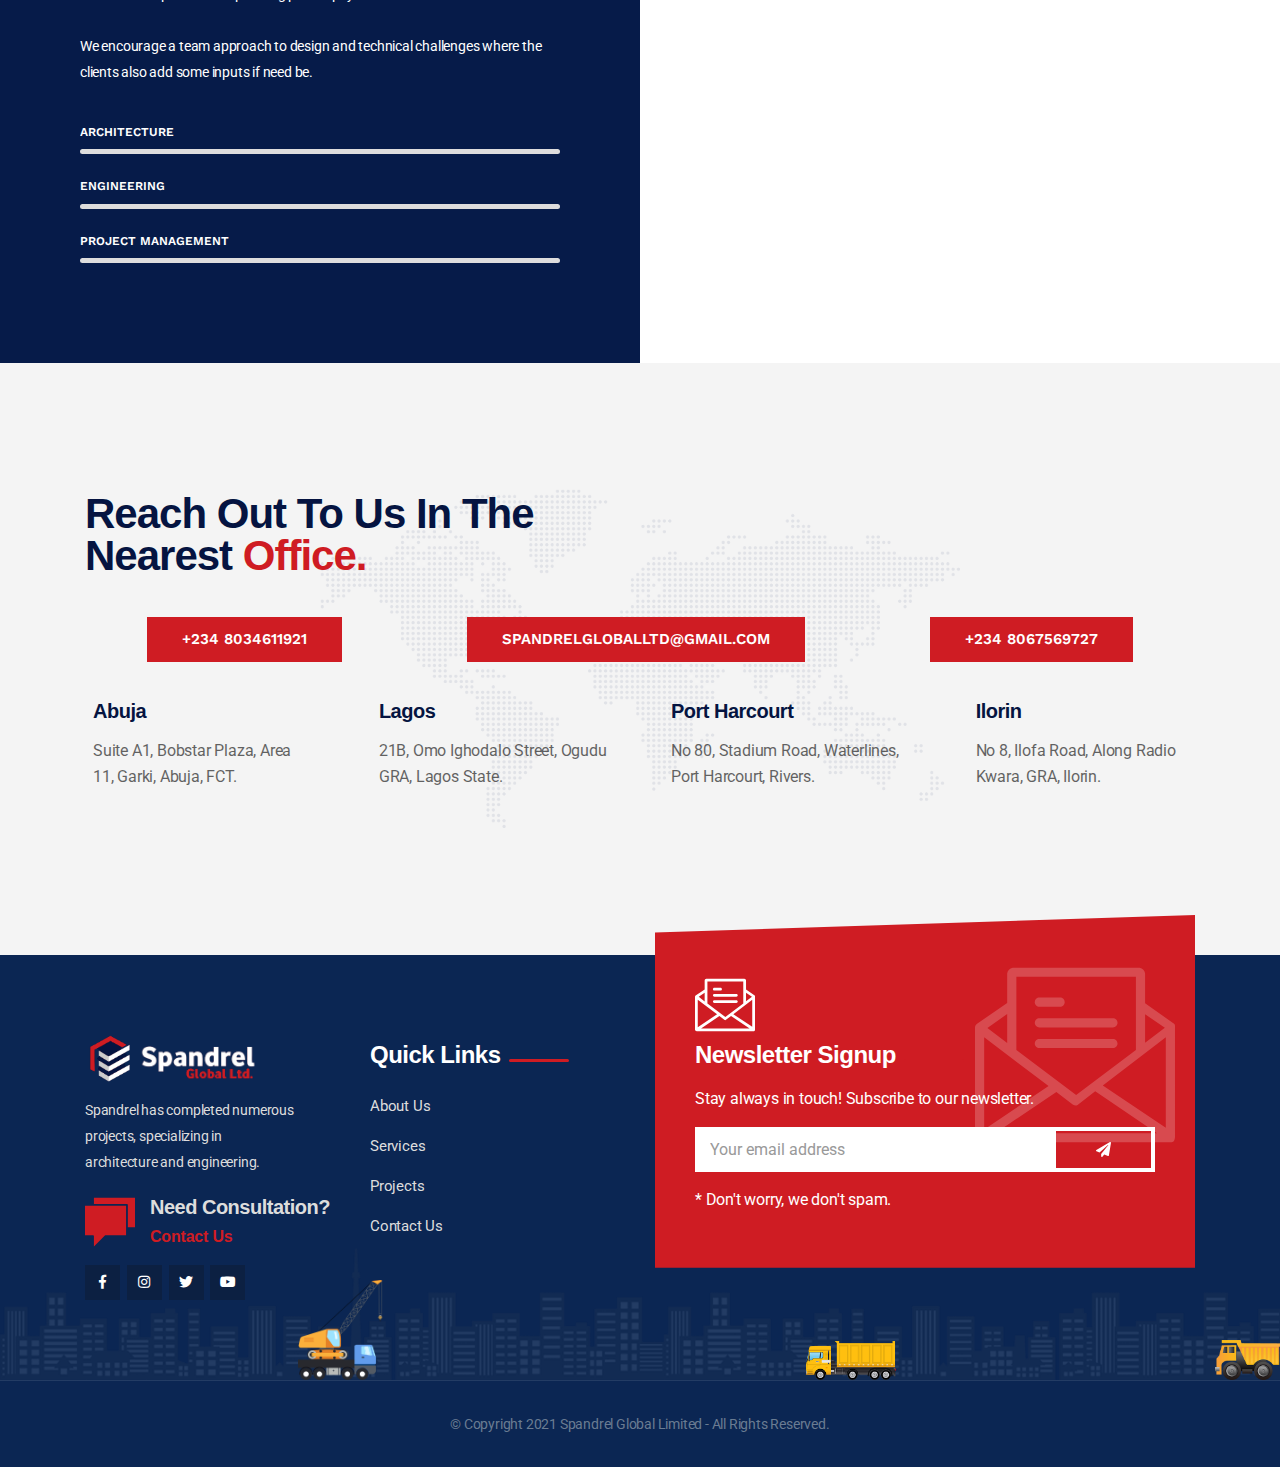
==== commit 3decf05d: "I have changed all the images for the site to more suitable ones." ====
--- a/index.html
+++ b/index.html
@@ -134,7 +134,7 @@
 
         <div id="main-slider" class="main-slider">
             <div class="single-slide">
-                <div class="bg-img kenburns-top" style="background-image: url(assets/img/slider-1.jpg);"></div>
+                <div class="bg-img kenburns-top" style="background-image: url(assets/img/stock/construction-site-g9a45ee04a_1920.jpg);"></div>
                 <div class="slider-content-wrap d-flex align-items-center">
                     <div class="container">
                         <div class="slider-content">
@@ -153,7 +153,7 @@
                 </div>
             </div><!--Slide-1-->
             <div class="single-slide">
-                <div class="bg-img kenburns-top" style="background-image: url(assets/img/slider-2.jpg);"></div>
+                <div class="bg-img kenburns-top" style="background-image: url(assets/img/stock/pexels-александр-македонский-3609139.jpg);"></div>
                 <div class="slider-content-wrap d-flex align-items-center">
                     <div class="container">
                         <div class="slider-content">
@@ -172,7 +172,7 @@
                 </div>
             </div><!--Slide-2-->
             <div class="single-slide">
-                <div class="bg-img kenburns-top" style="background-image: url(assets/img/slider-3.jpg);"></div>
+                <div class="bg-img kenburns-top" style="background-image: url(assets/img/stock/pexels-kawser-hamid-176342.jpg);"></div>
                 <div class="slider-content-wrap d-flex align-items-center">
                     <div class="container">
                         <div class="slider-content">
@@ -713,13 +713,13 @@
             </div>
         </section><!-- ./skills-section -->
 
-        <section class="testimonials-section bg-grey padding bd-bottom">
+        <!--<section class="testimonials-section bg-grey padding bd-bottom">
             <div class="container">
                 <div class="section-heading mb-40 text-center wow fadeInUp" data-wow-delay="200ms">
                     <h4 class="sub-heading">Tesimonials</h4>
                     <h2>Words From <span>Clients!</span></h2>
                     <p>Construction is a general term meaning the art and science to <br>form objects systems organizations.</p>
-                </div><!-- /.section-heading -->
+                </div><!-- /.section-heading ->
                 <div class="slider testimonials-carousel nav-style carousel-dots">
                     <div class="testi-item">
                        <div class="testi-thumb">
--- a/assets/css/main.css
+++ b/assets/css/main.css
@@ -3679,4 +3679,13 @@
 
 .testimonials-section img {
     object-fit: cover;
+}
+
+.slider-content-wrap {
+    background-color: rgba(0, 0, 0, 0.5);
+}
+
+#contacts {
+    padding-top: 130px;
+    padding-bottom: 130px; 
 }